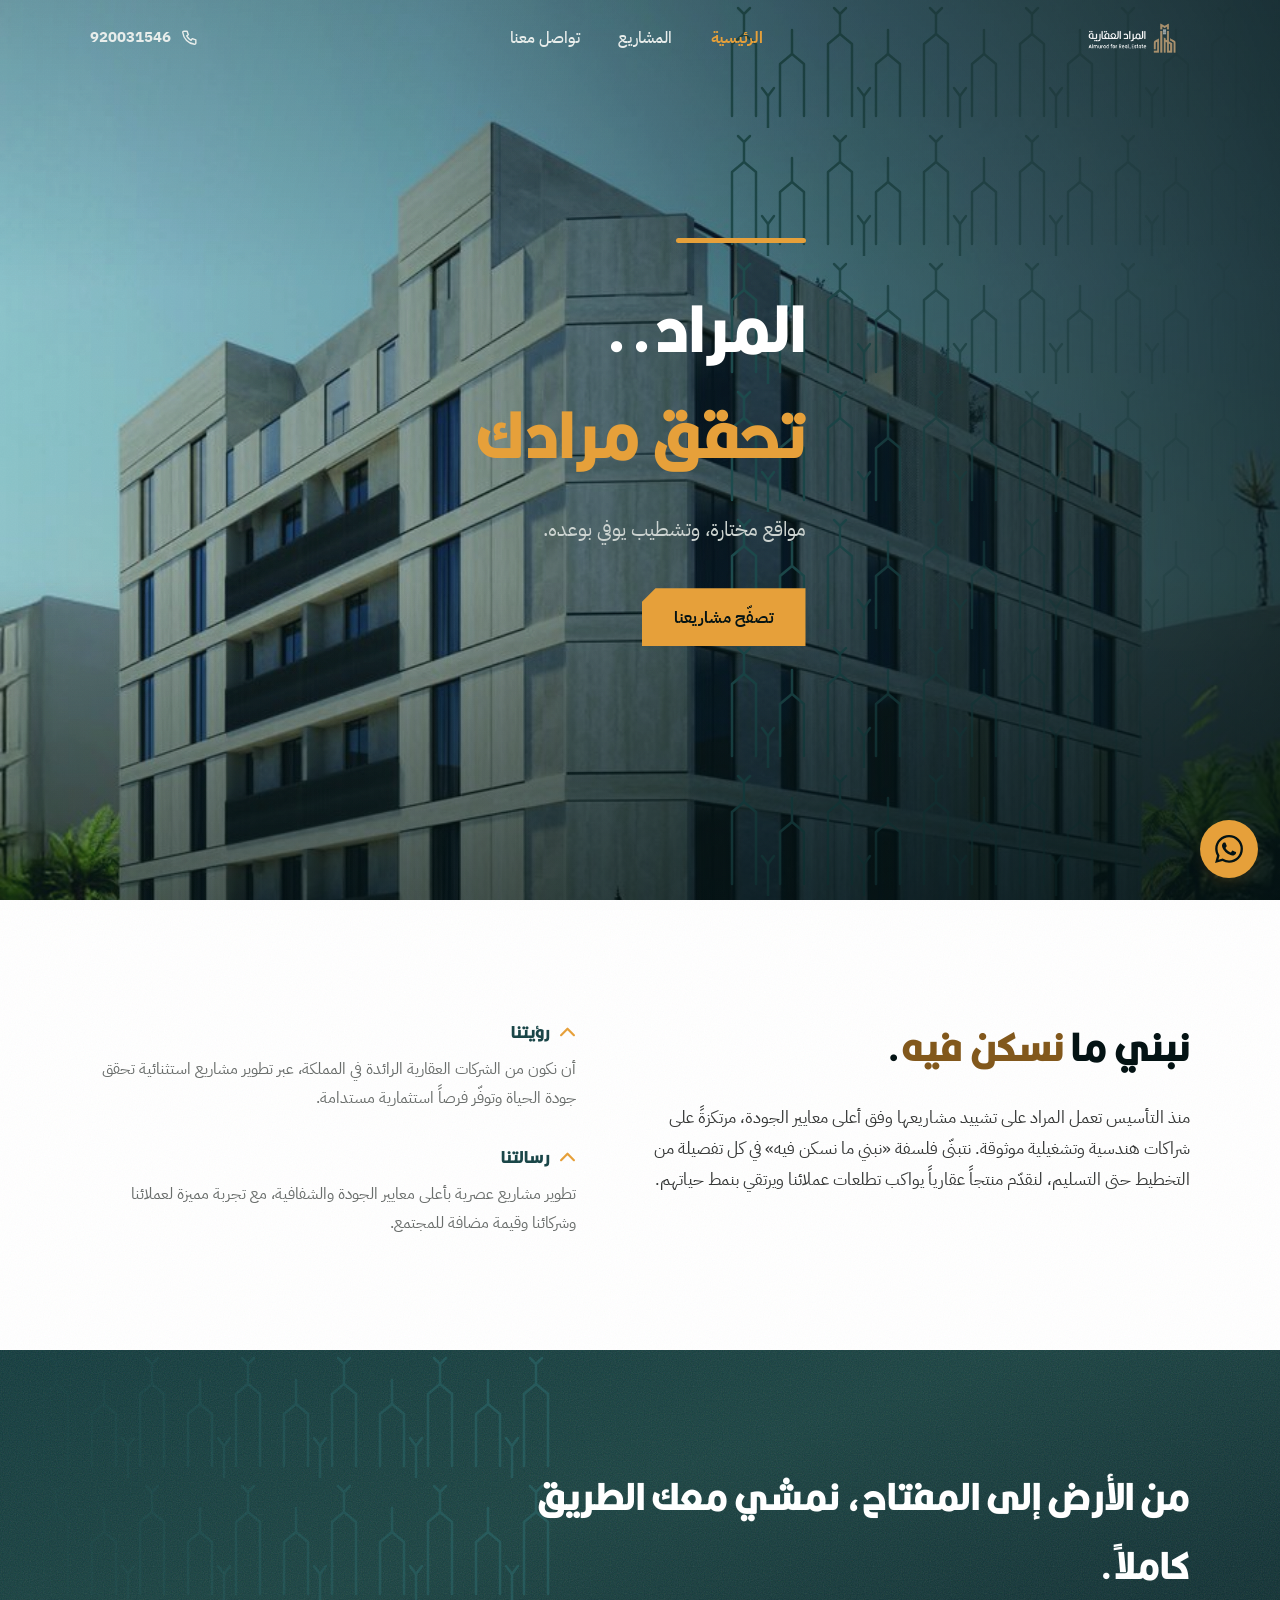
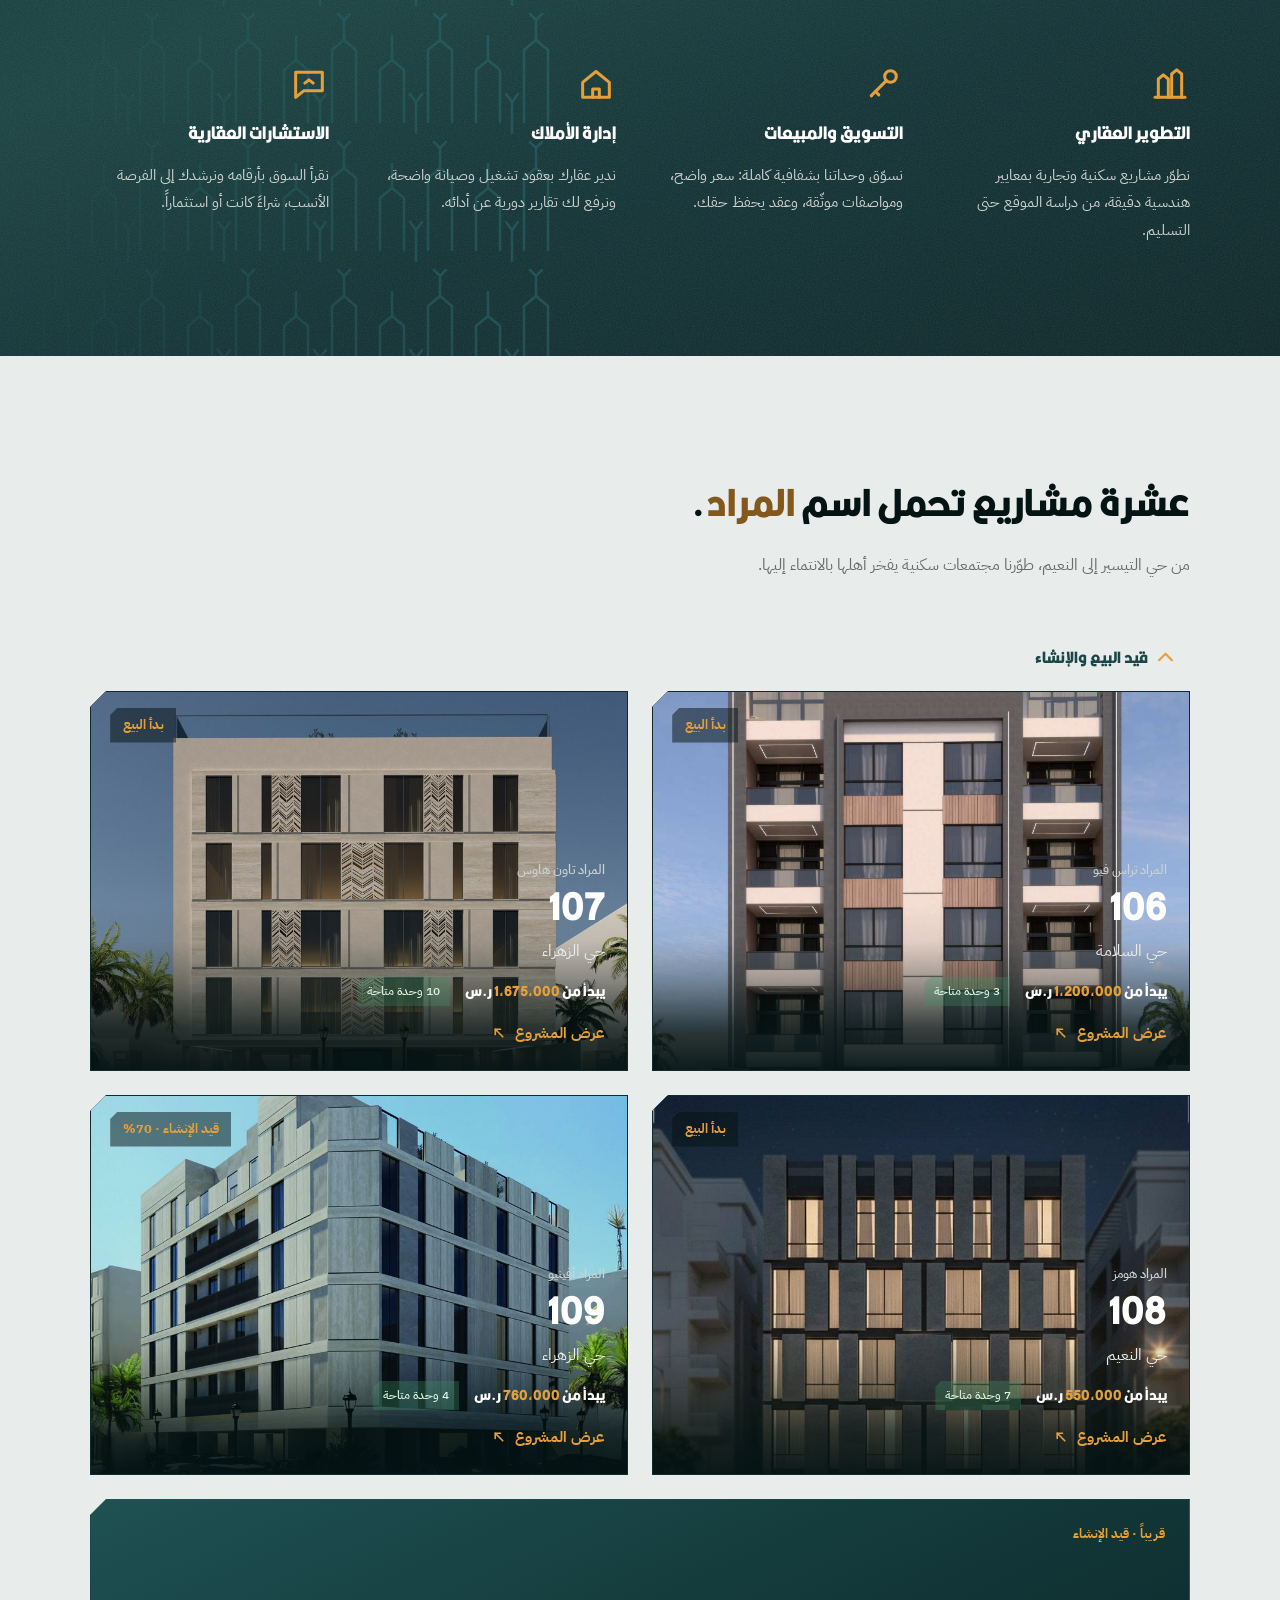
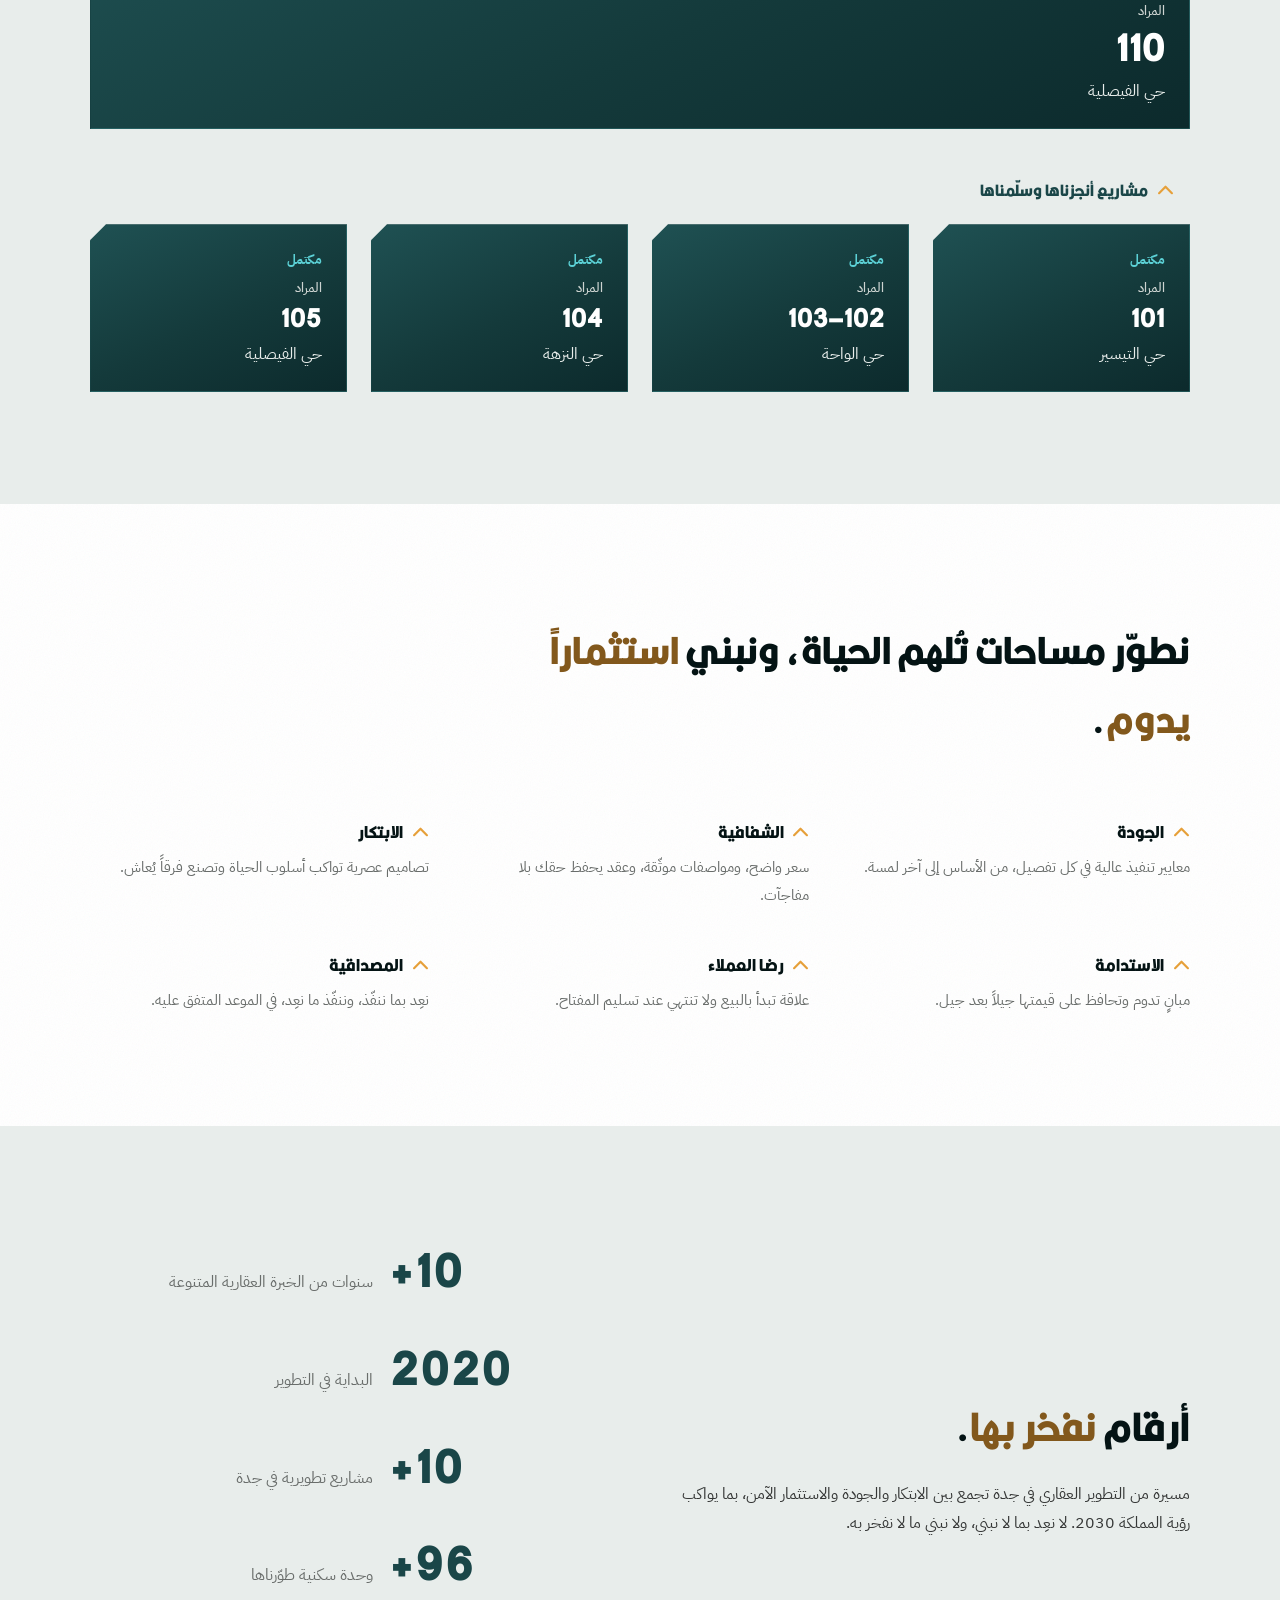
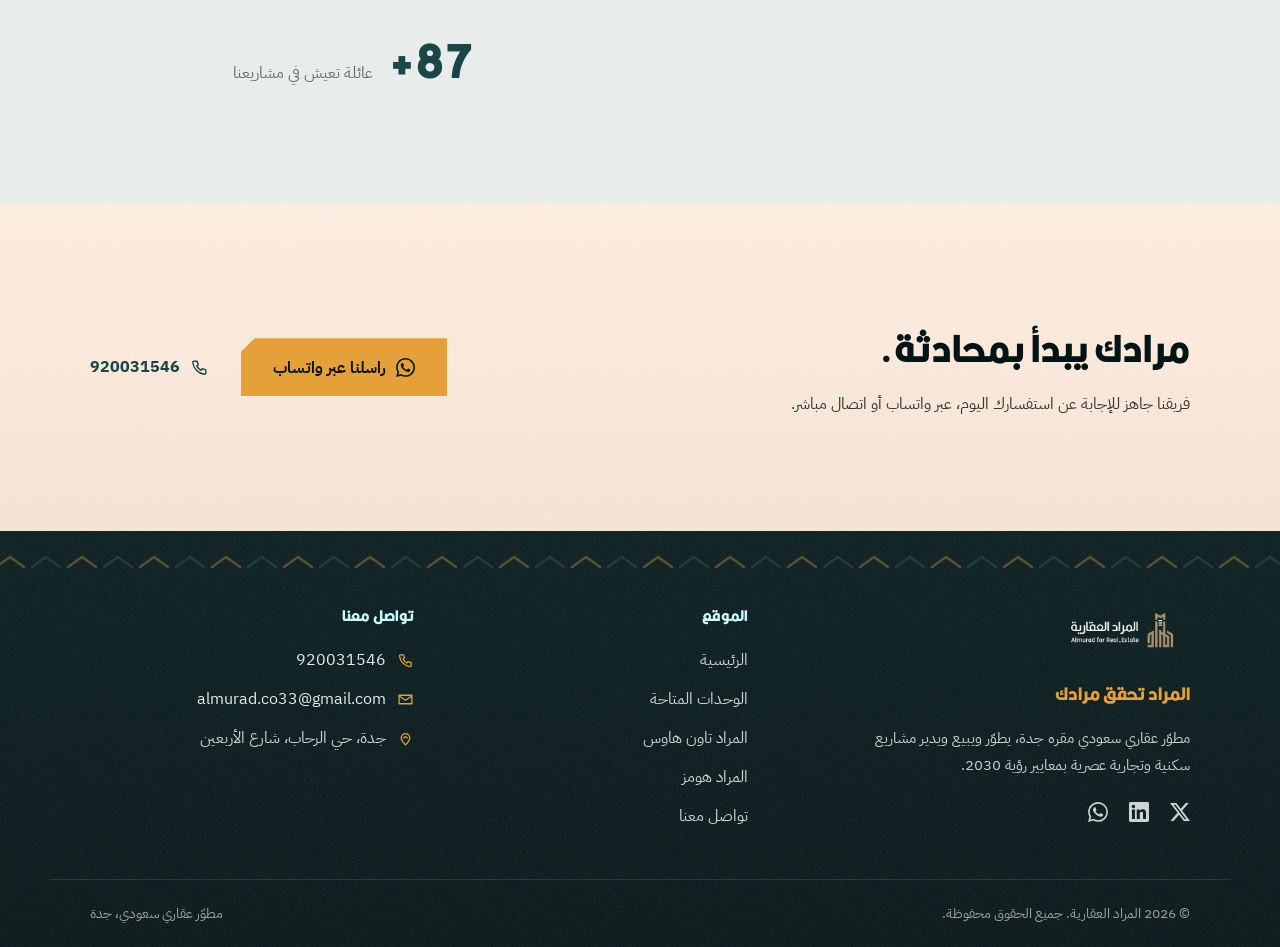
==== index.html @ 7559fdbb "تصحيح موقعي تراس فيو وتاون هاوس + تسمية «الروف» بدل «العلوي» - تبديل رابطي الموقع لمشروعي 106 (تراس " ====
<!DOCTYPE html>
<html lang="ar" dir="rtl">
<head>
  <meta charset="UTF-8">
  <meta name="viewport" content="width=device-width, initial-scale=1.0">
  <title>المراد العقارية | المراد تحقق مرادك</title>
  <meta name="description" content="المراد العقارية: مطوّر عقاري سعودي يقدّم فللاً وشققاً وأراضي في أرقى أحياء جدة. المراد تحقق مرادك.">
  <link rel="icon" type="image/png" href="assets/logo.png">
  <link rel="preconnect" href="https://fonts.googleapis.com">
  <link rel="preconnect" href="https://fonts.gstatic.com" crossorigin>
  <link href="https://fonts.googleapis.com/css2?family=IBM+Plex+Sans+Arabic:wght@400;500;700&display=swap" rel="stylesheet">
  <link rel="stylesheet" href="css/style.css?v=27">
</head>
<body class="home">
  <a class="skip-link" href="#main">تجاوز إلى المحتوى</a>

  <header class="site-header">
    <div class="wrap nav-bar">
      <a class="brand" href="index.html" aria-label="المراد العقارية، الصفحة الرئيسية">
        <img src="assets/logo.png" alt="المراد العقارية">
      </a>
      <nav aria-label="التنقل الرئيسي">
        <ul class="nav-links">
          <li><a href="index.html" aria-current="page">الرئيسية</a></li>
          <li><a href="projects.html">المشاريع</a></li>
          <li><a href="contact.html">تواصل معنا</a></li>
        </ul>
      </nav>
      <a class="nav-call" data-phone href="#">
        <svg viewBox="0 0 24 24" fill="none" stroke="currentColor" stroke-width="1.8" stroke-linecap="round" stroke-linejoin="round" aria-hidden="true"><path d="M5 4h4l1.5 4.5-2 1.5a12 12 0 0 0 5.5 5.5l1.5-2L20 15v4a1.5 1.5 0 0 1-1.7 1.5C10.6 19.6 4.4 13.4 3.5 5.7A1.5 1.5 0 0 1 5 4Z"/></svg>
        <bdi data-phone-display></bdi>
      </a>
      <button class="menu-btn" aria-expanded="false" aria-label="فتح القائمة">
        <svg viewBox="0 0 24 24" aria-hidden="true">
          <path class="bar bar-top" d="M4 8h16"/>
          <path class="bar bar-bottom" d="M4 16h16"/>
        </svg>
      </button>
    </div>
    <div class="mobile-menu">
      <ul>
        <li><a href="index.html" aria-current="page">الرئيسية</a></li>
        <li><a href="projects.html">المشاريع</a></li>
        <li><a href="contact.html">تواصل معنا</a></li>
      </ul>
    </div>
  </header>

  <main id="main">

    <!-- البطل -->
    <section class="hero">
      <img class="hero-photo" src="assets/projects/av109-exterior.jpg" alt="" aria-hidden="true">
      <div class="hero-media" aria-hidden="true">
        <img class="hero-slide" src="assets/projects/av109-exterior.jpg" alt="">
        <img class="hero-slide" src="assets/projects/th107-exterior.jpg" alt="" loading="lazy">
        <img class="hero-slide" src="assets/projects/av109-living1.jpg" alt="" loading="lazy">
        <img class="hero-slide" src="assets/projects/av109-bedroom.jpg" alt="" loading="lazy">
      </div>
      <video class="hero-video" autoplay muted loop playsinline preload="auto" aria-hidden="true">
        <source src="assets/hero.mp4" type="video/mp4">
      </video>
      <div class="lattice" aria-hidden="true"></div>
      <div class="wrap hero-inner">
        <div class="hero-copy">
          <div class="hero-line" aria-hidden="true"></div>
          <h1>المراد..<br><span class="gold">تحقق مرادك</span></h1>
          <p class="hero-sub">مواقع مختارة، وتشطيب يوفي بوعده.</p>
          <div class="hero-actions">
            <a class="btn" href="projects.html">تصفّح مشاريعنا</a>
          </div>
        </div>
      </div>
    </section>

    <!-- من نحن -->
    <section class="section" id="about">
      <div class="wrap about-grid">
        <div>
          <h2>نبني ما <span class="gold">نسكن فيه</span>.</h2>
          <p class="about-lead">منذ التأسيس تعمل المراد على تشييد مشاريعها وفق أعلى معايير الجودة، مرتكزةً على شراكات هندسية وتشغيلية موثوقة. نتبنّى فلسفة «نبني ما نسكن فيه» في كل تفصيلة من التخطيط حتى التسليم، لنقدّم منتجاً عقارياً يواكب تطلعات عملائنا ويرتقي بنمط حياتهم.</p>
        </div>
        <div class="vm">
          <div class="vm-item">
            <h3 class="chev">رؤيتنا</h3>
            <p>أن نكون من الشركات العقارية الرائدة في المملكة، عبر تطوير مشاريع استثنائية تحقق جودة الحياة وتوفّر فرصاً استثمارية مستدامة.</p>
          </div>
          <div class="vm-item">
            <h3 class="chev">رسالتنا</h3>
            <p>تطوير مشاريع عصرية بأعلى معايير الجودة والشفافية، مع تجربة مميزة لعملائنا وشركائنا وقيمة مضافة للمجتمع.</p>
          </div>
        </div>
      </div>
    </section>

    <!-- الخدمات -->
    <section class="section services-band on-dark">
      <div class="lattice lattice-r" aria-hidden="true"></div>
      <div class="wrap">
        <div class="section-open">
          <h2>من الأرض إلى المفتاح، نمشي معك الطريق كاملاً.</h2>
        </div>
        <div class="services-grid">
          <div class="service">
            <svg viewBox="0 0 24 24" fill="none" stroke="#E6A03A" stroke-width="1.8" stroke-linecap="round" stroke-linejoin="round" aria-hidden="true"><path d="M5 20V9l3-2.5L11 9v11"/><path d="M13 20V6l3-2.5L19 6v14"/><path d="M3 20h18"/></svg>
            <h3>التطوير العقاري</h3>
            <p>نطوّر مشاريع سكنية وتجارية بمعايير هندسية دقيقة، من دراسة الموقع حتى التسليم.</p>
          </div>
          <div class="service">
            <svg viewBox="0 0 24 24" fill="none" stroke="#E6A03A" stroke-width="1.8" stroke-linecap="round" stroke-linejoin="round" aria-hidden="true"><circle cx="16.5" cy="7.5" r="3.5"/><path d="M14 10 5 19"/><path d="M7.5 16.5 9.5 18.5"/><path d="M5 19v.01"/></svg>
            <h3>التسويق والمبيعات</h3>
            <p>نسوّق وحداتنا بشفافية كاملة: سعر واضح، ومواصفات موثّقة، وعقد يحفظ حقك.</p>
          </div>
          <div class="service">
            <svg viewBox="0 0 24 24" fill="none" stroke="#E6A03A" stroke-width="1.8" stroke-linecap="round" stroke-linejoin="round" aria-hidden="true"><path d="M4 11l8-6.5L20 11v9H4v-9Z"/><path d="M10 20v-5h4v5"/></svg>
            <h3>إدارة الأملاك</h3>
            <p>ندير عقارك بعقود تشغيل وصيانة واضحة، ونرفع لك تقارير دورية عن أدائه.</p>
          </div>
          <div class="service">
            <svg viewBox="0 0 24 24" fill="none" stroke="#E6A03A" stroke-width="1.8" stroke-linecap="round" stroke-linejoin="round" aria-hidden="true"><path d="M4 5h16v11H9l-5 4V5Z"/><path d="m9.5 11.5 2.5-2 2.5 2"/></svg>
            <h3>الاستشارات العقارية</h3>
            <p>نقرأ السوق بأرقامه ونرشدك إلى الفرصة الأنسب، شراءً كانت أو استثماراً.</p>
          </div>
        </div>
      </div>
    </section>

    <!-- مشاريعنا: الحالية والسابقة -->
    <section class="section portfolio-band">
      <div class="wrap">
        <div class="section-open">
          <h2>عشرة مشاريع تحمل اسم <span class="gold">المراد</span>.</h2>
          <p>من حي التيسير إلى النعيم، طوّرنا مجتمعات سكنية يفخر أهلها بالانتماء إليها.</p>
        </div>
        <h3 class="proj-subhead"><span class="chev">قيد البيع والإنشاء</span></h3>
        <div class="proj-grid">
          <a class="proj-card" href="project.html?id=106" aria-label="مشروع المراد تراس فيو 106 في حي السلامة">
            <img src="assets/projects/tras106-exterior.jpg?v=2" alt="المراد تراس فيو 106 في حي السلامة" loading="lazy" style="object-position:center 46%">
            <span class="proj-status current">بدأ البيع</span>
            <div><span class="pn2"><small>المراد تراس فيو</small>106</span><span class="pd2">حي السلامة</span></div>
          </a>
          <a class="proj-card" href="project.html?id=107" aria-label="مشروع المراد تاون هاوس 107 في حي الزهراء">
            <img src="assets/projects/th107-exterior.jpg" alt="المراد تاون هاوس 107 في حي الزهراء" loading="lazy" style="object-position:center 60%">
            <span class="proj-status current">بدأ البيع</span>
            <div><span class="pn2"><small>المراد تاون هاوس</small>107</span><span class="pd2">حي الزهراء</span></div>
          </a>
          <a class="proj-card" href="project.html?id=108" aria-label="مشروع المراد هومز 108 في حي النعيم">
            <img src="assets/projects/homes108-exterior.jpg" alt="المراد هومز 108 في حي النعيم" loading="lazy" style="object-position:center 72%">
            <span class="proj-status current">بدأ البيع</span>
            <div><span class="pn2"><small>المراد هومز</small>108</span><span class="pd2">حي النعيم</span></div>
          </a>
          <a class="proj-card" href="project.html?id=109" aria-label="مشروع المراد أفينيو 109 في حي الزهراء">
            <img src="assets/projects/av109-exterior.jpg" alt="المراد أفينيو 109 في حي الزهراء" loading="lazy" style="object-position:center 56%">
            <span class="proj-status current">قيد الإنشاء · 70%</span>
            <div><span class="pn2"><small>المراد أفينيو</small>109</span><span class="pd2">حي الزهراء</span></div>
          </a>
          <a class="proj-card no-img" href="project.html?id=110" aria-label="مشروع المراد 110 في حي الفيصلية">
            <span class="proj-status current">قريباً · قيد الإنشاء</span>
            <div><span class="pn2"><small>المراد</small>110</span><span class="pd2">حي الفيصلية</span></div>
          </a>
        </div>

        <h3 class="proj-subhead proj-subhead-done"><span class="chev">مشاريع أنجزناها وسلّمناها</span></h3>
        <div class="proj-grid proj-grid-done">
          <a class="proj-card no-img" href="project.html?id=101" aria-label="مشروع المراد 101 في حي التيسير">
            <span class="proj-status past">مكتمل</span>
            <div><span class="pn2"><small>المراد</small>101</span><span class="pd2">حي التيسير</span></div>
          </a>
          <a class="proj-card no-img" href="project.html?id=102" aria-label="مشروع المراد 102–103 في حي الواحة">
            <span class="proj-status past">مكتمل</span>
            <div><span class="pn2"><small>المراد</small>102–103</span><span class="pd2">حي الواحة</span></div>
          </a>
          <a class="proj-card no-img" href="project.html?id=104" aria-label="مشروع المراد 104 في حي النزهة">
            <span class="proj-status past">مكتمل</span>
            <div><span class="pn2"><small>المراد</small>104</span><span class="pd2">حي النزهة</span></div>
          </a>
          <a class="proj-card no-img" href="project.html?id=105" aria-label="مشروع المراد 105 في حي الفيصلية">
            <span class="proj-status past">مكتمل</span>
            <div><span class="pn2"><small>المراد</small>105</span><span class="pd2">حي الفيصلية</span></div>
          </a>
        </div>
      </div>
    </section>

    <!-- قيمنا -->
    <section class="section values-section">
      <div class="wrap">
        <div class="section-open">
          <h2>نطوّر مساحات تُلهم الحياة، ونبني <span class="gold">استثماراً يدوم</span>.</h2>
        </div>
        <div class="values-grid">
          <div class="value">
            <h3 class="chev">الجودة</h3>
            <p>معايير تنفيذ عالية في كل تفصيل، من الأساس إلى آخر لمسة.</p>
          </div>
          <div class="value">
            <h3 class="chev">الشفافية</h3>
            <p>سعر واضح، ومواصفات موثّقة، وعقد يحفظ حقك بلا مفاجآت.</p>
          </div>
          <div class="value">
            <h3 class="chev">الابتكار</h3>
            <p>تصاميم عصرية تواكب أسلوب الحياة وتصنع فرقاً يُعاش.</p>
          </div>
          <div class="value">
            <h3 class="chev">الاستدامة</h3>
            <p>مبانٍ تدوم وتحافظ على قيمتها جيلاً بعد جيل.</p>
          </div>
          <div class="value">
            <h3 class="chev">رضا العملاء</h3>
            <p>علاقة تبدأ بالبيع ولا تنتهي عند تسليم المفتاح.</p>
          </div>
          <div class="value">
            <h3 class="chev">المصداقية</h3>
            <p>نعِد بما ننفّذ، وننفّذ ما نعِد، في الموعد المتفق عليه.</p>
          </div>
        </div>
      </div>
    </section>

    <!-- لماذا المراد -->
    <section class="section why-band">
      <div class="wrap why-grid">
        <div class="why-copy">
          <h2>أرقام <span class="gold">نفخر بها</span>.</h2>
          <p>مسيرة من التطوير العقاري في جدة تجمع بين الابتكار والجودة والاستثمار الآمن، بما يواكب رؤية المملكة 2030. لا نعِد بما لا نبني، ولا نبني ما لا نفخر به.</p>
        </div>
        <div class="stats">
          <div class="stat"><b class="num" data-count="10" data-suffix="+">10+</b><span>سنوات من الخبرة العقارية المتنوعة</span></div>
          <div class="stat"><b class="num">2020</b><span>البداية في التطوير</span></div>
          <div class="stat"><b class="num" data-count="10" data-suffix="+">10+</b><span>مشاريع تطويرية في جدة</span></div>
          <div class="stat"><b class="num" data-count="100" data-suffix="+">100+</b><span>وحدة سكنية طوّرناها</span></div>
          <div class="stat"><b class="num" data-count="90" data-suffix="+">90+</b><span>عائلة تعيش في مشاريعنا</span></div>
        </div>
      </div>
    </section>

    <!-- دعوة للتواصل -->
    <section class="section call-band">
      <div class="wrap call-inner">
        <div>
          <h2>مرادك يبدأ بمحادثة.</h2>
          <p class="sub">فريقنا جاهز للإجابة عن استفسارك اليوم، عبر واتساب أو اتصال مباشر.</p>
        </div>
        <div class="call-actions">
          <a class="btn" data-wa="السلام عليكم، أرغب بالاستفسار عن وحدات المراد العقارية." href="#">
            <svg viewBox="0 0 24 24" fill="currentColor" aria-hidden="true"><path d="M17.472 14.382c-.297-.149-1.758-.867-2.03-.967-.273-.099-.471-.148-.67.15-.197.297-.767.966-.94 1.164-.173.199-.347.223-.644.075-.297-.15-1.255-.463-2.39-1.475-.883-.788-1.48-1.761-1.653-2.059-.173-.297-.018-.458.13-.606.134-.133.298-.347.446-.52.149-.174.198-.298.298-.497.099-.198.05-.371-.025-.52-.075-.149-.669-1.612-.916-2.207-.242-.579-.487-.5-.669-.51-.173-.008-.371-.01-.57-.01-.198 0-.52.074-.792.372-.272.297-1.04 1.016-1.04 2.479 0 1.462 1.065 2.875 1.213 3.074.149.198 2.096 3.2 5.077 4.487.709.306 1.262.489 1.694.625.712.227 1.36.195 1.871.118.571-.085 1.758-.719 2.006-1.413.248-.694.248-1.289.173-1.413-.074-.124-.272-.198-.57-.347m-5.421 7.403h-.004a9.87 9.87 0 0 1-5.031-1.378l-.361-.214-3.741.982.998-3.648-.235-.374a9.86 9.86 0 0 1-1.51-5.26c.001-5.45 4.436-9.884 9.888-9.884 2.64 0 5.122 1.03 6.988 2.898a9.825 9.825 0 0 1 2.893 6.994c-.003 5.45-4.437 9.884-9.885 9.884m8.413-18.297A11.815 11.815 0 0 0 12.05 0C5.495 0 .16 5.335.157 11.892c0 2.096.547 4.142 1.588 5.945L.057 24l6.305-1.654a11.882 11.882 0 0 0 5.683 1.448h.005c6.554 0 11.89-5.335 11.893-11.893a11.821 11.821 0 0 0-3.48-8.413Z"/></svg>
            راسلنا عبر واتساب
          </a>
          <a class="line-action" data-phone href="#">
            <svg viewBox="0 0 24 24" fill="none" stroke="currentColor" stroke-width="1.8" stroke-linecap="round" stroke-linejoin="round" aria-hidden="true"><path d="M5 4h4l1.5 4.5-2 1.5a12 12 0 0 0 5.5 5.5l1.5-2L20 15v4a1.5 1.5 0 0 1-1.7 1.5C10.6 19.6 4.4 13.4 3.5 5.7A1.5 1.5 0 0 1 5 4Z"/></svg>
            <bdi data-phone-display></bdi>
          </a>
        </div>
      </div>
    </section>
  </main>

  <!-- التذييل -->
  <footer class="site-footer">
    <span class="peaks" aria-hidden="true"></span>
    <div class="wrap footer-grid">
      <div class="footer-brand">
        <img src="assets/logo.png" alt="المراد العقارية">
        <p class="slogan">المراد تحقق مرادك</p>
        <p>مطوّر عقاري سعودي مقره جدة، يطوّر ويبيع ويدير مشاريع سكنية وتجارية عصرية بمعايير رؤية 2030.</p>
        <div class="footer-social">
          <a href="https://x.com/almurad_sa" target="_blank" rel="noopener" aria-label="حساب المراد على منصة إكس">
            <svg viewBox="0 0 24 24" fill="currentColor" aria-hidden="true"><path d="M18.901 1.153h3.68l-8.04 9.19L24 22.846h-7.406l-5.8-7.584-6.638 7.584H.474l8.6-9.83L0 1.154h7.594l5.243 6.932ZM17.61 20.644h2.039L6.486 3.24H4.298Z"/></svg>
          </a>
          <a href="https://www.linkedin.com/company/almurad-sa" target="_blank" rel="noopener" aria-label="حساب المراد على لينكدإن">
            <svg viewBox="0 0 24 24" fill="currentColor" aria-hidden="true"><path d="M20.447 20.452h-3.554v-5.569c0-1.328-.027-3.037-1.852-3.037-1.853 0-2.136 1.445-2.136 2.939v5.667H9.351V9h3.414v1.561h.046c.477-.9 1.637-1.85 3.37-1.85 3.601 0 4.267 2.37 4.267 5.455v6.286zM5.337 7.433c-1.144 0-2.063-.926-2.063-2.065 0-1.138.92-2.063 2.063-2.063 1.14 0 2.064.925 2.064 2.063 0 1.139-.925 2.065-2.064 2.065zm1.782 13.019H3.555V9h3.564v11.452zM22.225 0H1.771C.792 0 0 .774 0 1.729v20.542C0 23.227.792 24 1.771 24h20.451C23.2 24 24 23.227 24 22.271V1.729C24 .774 23.2 0 22.225 0z"/></svg>
          </a>
          <a data-wa="السلام عليكم، أرغب بالتواصل مع المراد العقارية." href="#" aria-label="تواصل عبر واتساب">
            <svg viewBox="0 0 24 24" fill="currentColor" aria-hidden="true"><path d="M17.472 14.382c-.297-.149-1.758-.867-2.03-.967-.273-.099-.471-.148-.67.15-.197.297-.767.966-.94 1.164-.173.199-.347.223-.644.075-.297-.15-1.255-.463-2.39-1.475-.883-.788-1.48-1.761-1.653-2.059-.173-.297-.018-.458.13-.606.134-.133.298-.347.446-.52.149-.174.198-.298.298-.497.099-.198.05-.371-.025-.52-.075-.149-.669-1.612-.916-2.207-.242-.579-.487-.5-.669-.51-.173-.008-.371-.01-.57-.01-.198 0-.52.074-.792.372-.272.297-1.04 1.016-1.04 2.479 0 1.462 1.065 2.875 1.213 3.074.149.198 2.096 3.2 5.077 4.487.709.306 1.262.489 1.694.625.712.227 1.36.195 1.871.118.571-.085 1.758-.719 2.006-1.413.248-.694.248-1.289.173-1.413-.074-.124-.272-.198-.57-.347m-5.421 7.403h-.004a9.87 9.87 0 0 1-5.031-1.378l-.361-.214-3.741.982.998-3.648-.235-.374a9.86 9.86 0 0 1-1.51-5.26c.001-5.45 4.436-9.884 9.888-9.884 2.64 0 5.122 1.03 6.988 2.898a9.825 9.825 0 0 1 2.893 6.994c-.003 5.45-4.437 9.884-9.885 9.884m8.413-18.297A11.815 11.815 0 0 0 12.05 0C5.495 0 .16 5.335.157 11.892c0 2.096.547 4.142 1.588 5.945L.057 24l6.305-1.654a11.882 11.882 0 0 0 5.683 1.448h.005c6.554 0 11.89-5.335 11.893-11.893a11.821 11.821 0 0 0-3.48-8.413Z"/></svg>
          </a>
        </div>
      </div>
      <nav class="footer-col" aria-label="روابط التذييل">
        <h3>الموقع</h3>
        <ul>
          <li><a href="index.html">الرئيسية</a></li>
          <li><a href="listings.html">الوحدات المتاحة</a></li>
          <li><a href="project.html?id=107">المراد تاون هاوس</a></li>
          <li><a href="project.html?id=108">المراد هومز</a></li>
          <li><a href="contact.html">تواصل معنا</a></li>
        </ul>
      </nav>
      <div class="footer-col">
        <h3>تواصل معنا</h3>
        <ul class="footer-contact">
          <li>
            <svg viewBox="0 0 24 24" fill="none" stroke="currentColor" stroke-width="1.8" stroke-linecap="round" stroke-linejoin="round" aria-hidden="true"><path d="M5 4h4l1.5 4.5-2 1.5a12 12 0 0 0 5.5 5.5l1.5-2L20 15v4a1.5 1.5 0 0 1-1.7 1.5C10.6 19.6 4.4 13.4 3.5 5.7A1.5 1.5 0 0 1 5 4Z"/></svg>
            <a data-phone href="#"><bdi data-phone-display></bdi></a>
          </li>
          <li>
            <svg viewBox="0 0 24 24" fill="none" stroke="currentColor" stroke-width="1.8" stroke-linecap="round" stroke-linejoin="round" aria-hidden="true"><path d="M3 6h18v12H3V6Z"/><path d="m3 7 9 6 9-6"/></svg>
            <a href="mailto:almurad.co33@gmail.com">almurad.co33@gmail.com</a>
          </li>
          <li>
            <svg viewBox="0 0 24 24" fill="none" stroke="currentColor" stroke-width="1.8" stroke-linecap="round" stroke-linejoin="round" aria-hidden="true"><path d="M12 21c-3.8-3.9-6-7-6-9.8A6 6 0 0 1 12 5a6 6 0 0 1 6 6.2c0 2.8-2.2 5.9-6 9.8Z"/><path d="M9.5 11.2 12 9l2.5 2.2"/></svg>
            <span>جدة، حي الرحاب، شارع الأربعين</span>
          </li>
        </ul>
      </div>
    </div>
    <div class="wrap footer-floor">
      <span>© <span data-year>2026</span> المراد العقارية. جميع الحقوق محفوظة.</span>
      <span>مطوّر عقاري سعودي، جدة</span>
    </div>
  </footer>

  <!-- زر واتساب العائم (جوال) -->
  <a class="wa-float" data-wa="السلام عليكم، أرغب بالتواصل مع المراد العقارية." href="#" aria-label="تواصل عبر واتساب">
    <svg viewBox="0 0 24 24" fill="currentColor" aria-hidden="true"><path d="M17.472 14.382c-.297-.149-1.758-.867-2.03-.967-.273-.099-.471-.148-.67.15-.197.297-.767.966-.94 1.164-.173.199-.347.223-.644.075-.297-.15-1.255-.463-2.39-1.475-.883-.788-1.48-1.761-1.653-2.059-.173-.297-.018-.458.13-.606.134-.133.298-.347.446-.52.149-.174.198-.298.298-.497.099-.198.05-.371-.025-.52-.075-.149-.669-1.612-.916-2.207-.242-.579-.487-.5-.669-.51-.173-.008-.371-.01-.57-.01-.198 0-.52.074-.792.372-.272.297-1.04 1.016-1.04 2.479 0 1.462 1.065 2.875 1.213 3.074.149.198 2.096 3.2 5.077 4.487.709.306 1.262.489 1.694.625.712.227 1.36.195 1.871.118.571-.085 1.758-.719 2.006-1.413.248-.694.248-1.289.173-1.413-.074-.124-.272-.198-.57-.347m-5.421 7.403h-.004a9.87 9.87 0 0 1-5.031-1.378l-.361-.214-3.741.982.998-3.648-.235-.374a9.86 9.86 0 0 1-1.51-5.26c.001-5.45 4.436-9.884 9.888-9.884 2.64 0 5.122 1.03 6.988 2.898a9.825 9.825 0 0 1 2.893 6.994c-.003 5.45-4.437 9.884-9.885 9.884m8.413-18.297A11.815 11.815 0 0 0 12.05 0C5.495 0 .16 5.335.157 11.892c0 2.096.547 4.142 1.588 5.945L.057 24l6.305-1.654a11.882 11.882 0 0 0 5.683 1.448h.005c6.554 0 11.89-5.335 11.893-11.893a11.821 11.821 0 0 0-3.48-8.413Z"/></svg>
  </a>

  <script src="js/data.js?v=15"></script>
  <script src="js/main.js?v=12"></script>
</body>
</html>
---- css/style.css ----
/* ═══════════════════════════════════════════════════════════
   المراد العقارية — نظام التصميم (فاتح وأنيق)
   القاعدة فاتحة، والتيل العميق والذهبي لمسات مميّزة.
   الخطوط: Hanimation للعناوين.
   ═══════════════════════════════════════════════════════════ */

:root {
  /* Teal group (primary accent) */
  --teal-950: #041314;
  --teal-900: #0A2426;
  --teal-800: #1A4648;
  --teal-600: #2D6E71;
  --teal-400: #439CA0;
  --teal-200: #5CD1D6;
  --teal-100: #CAF9FC;

  /* Gold group */
  --gold: #E6A03A;      /* highlight / fills / gold on dark */
  --gold-deep: #BA812D;
  --gold-ink: #82581C;  /* gold text on light surfaces (legible) */
  --cream: #FDEEE2;

  /* Gray group (neutrals / text) */
  --ink: #101111;
  --gray-800: #353736;
  --gray-600: #696D6B;
  --gray-400: #9CA2A0;
  --gray-300: #CCD3D0;
  --gray-200: #E8EDEB;

  /* Semantic (light theme) */
  --bg: #FFFFFF;
  --bg-band: #E8EDEB;          /* calm alternating band */
  --card: #FFFFFF;
  --card-border: #CCD3D0;
  --text: #101111;
  --text-soft: #353736;
  --text-mute: #696D6B;
  --heading: #041314;
  --on-dark: #FFFFFF;
  --on-dark-soft: #E8EDEB;
  --on-dark-mute: #CCD3D0;

  /* Fonts as variables (swappable) */
  --font-display: 'Hanimation', 'IBM Plex Sans Arabic', sans-serif;
  --font-body: 'IBM Plex Sans Arabic', 'Segoe UI', Tahoma, sans-serif;

  --wrap: 1180px;
  --gutter: clamp(1.25rem, 4vw, 2.5rem);
  --chamfer: 22px;

  /* fine paper grain, kept far under content and very faint on light */
  --grain: url("data:image/svg+xml,%3Csvg xmlns='http://www.w3.org/2000/svg' width='180' height='180'%3E%3Cfilter id='n'%3E%3CfeTurbulence type='fractalNoise' baseFrequency='0.85' numOctaves='2' stitchTiles='stitch'/%3E%3C/filter%3E%3Crect width='180' height='180' filter='url(%23n)' opacity='0.05'/%3E%3C/svg%3E");
  --grain-dark: url("data:image/svg+xml,%3Csvg xmlns='http://www.w3.org/2000/svg' width='180' height='180'%3E%3Cfilter id='n'%3E%3CfeTurbulence type='fractalNoise' baseFrequency='0.85' numOctaves='2' stitchTiles='stitch'/%3E%3C/filter%3E%3Crect width='180' height='180' filter='url(%23n)' opacity='0.14'/%3E%3C/svg%3E");
}

@font-face {
  font-family: 'Hanimation';
  src: url('../assets/fonts/hanimation-regular.otf') format('opentype');
  font-weight: 400;
  font-display: swap;
}
@font-face {
  font-family: 'Hanimation';
  src: url('../assets/fonts/hanimation-bold.otf') format('opentype');
  font-weight: 700;
  font-display: swap;
}

/* ── Base ─────────────────────────────────────────────── */
*, *::before, *::after { box-sizing: border-box; }

html { scroll-behavior: smooth; }

body {
  margin: 0;
  font-family: var(--font-body);
  font-size: 1rem;
  line-height: 1.8;
  color: var(--text-soft);
  background-color: var(--bg);
  background-image: var(--grain);
  background-size: 180px 180px;
  -webkit-font-smoothing: antialiased;
  text-rendering: optimizeLegibility;
  overflow-x: hidden;
}

h1, h2, h3, .display {
  font-family: var(--font-display);
  font-weight: 700;
  line-height: 1.5;
  color: var(--heading);
  margin: 0;
}

p { margin: 0; }
a { color: inherit; text-decoration: none; }
img { max-width: 100%; display: block; }
button { font-family: inherit; cursor: pointer; }

::selection { background: var(--gold); color: var(--teal-950); }

:focus-visible {
  outline: 2px solid var(--gold-deep);
  outline-offset: 3px;
  border-radius: 2px;
}

.wrap {
  max-width: var(--wrap);
  margin-inline: auto;
  padding-inline: var(--gutter);
}

.skip-link {
  position: absolute;
  inset-inline-start: -999px;
  top: 0;
  background: var(--gold);
  color: var(--teal-950);
  padding: .6rem 1.2rem;
  z-index: 200;
  font-weight: 700;
}
.skip-link:focus { inset-inline-start: 0; }

bdi, .num { unicode-bidi: isolate; }

/* ── The signature lattice (from the logo's chevron-bar mark) ── */
.lattice {
  position: absolute;
  inset-block: 0;
  inset-inline-end: auto;
  inset-inline-start: 0;
  width: min(44vw, 560px);
  background-image: url("data:image/svg+xml,%3Csvg xmlns='http://www.w3.org/2000/svg' width='96' height='128' viewBox='0 0 96 128'%3E%3Cg fill='none' stroke='%232D6E71' stroke-width='2.5' stroke-linecap='round' stroke-linejoin='round'%3E%3Cpath d='M12 116 V44 L24 34 L36 44 V116'/%3E%3Cpath d='M24 34 V14 L30 8 M24 14 L18 8'/%3E%3Cpath d='M60 116 V64 L72 54 L84 64 V116'/%3E%3Cpath d='M72 54 V30'/%3E%3Cpath d='M48 128 V96'/%3E%3Cpath d='M48 96 L42 88 M48 96 L54 88'/%3E%3C/g%3E%3C/svg%3E");
  background-size: 96px 128px;
  -webkit-mask-image: linear-gradient(to left,
    transparent 0%, rgba(0,0,0,.12) 12%, rgba(0,0,0,.3) 26%, rgba(0,0,0,.5) 40%,
    rgba(0,0,0,.7) 56%, rgba(0,0,0,.85) 72%, #000 88%, #000 100%);
  mask-image: linear-gradient(to left,
    transparent 0%, rgba(0,0,0,.12) 12%, rgba(0,0,0,.3) 26%, rgba(0,0,0,.5) 40%,
    rgba(0,0,0,.7) 56%, rgba(0,0,0,.85) 72%, #000 88%, #000 100%);
  pointer-events: none;
  animation: lattice-drift 60s linear infinite;
}

@keyframes lattice-drift {
  from { background-position: 0 0; }
  to   { background-position: 0 -256px; }
}

/* chevron-peaks seam: bespoke divider, rounded caps */
.peaks {
  display: block;
  width: 100%;
  height: 18px;
  background-image: url("data:image/svg+xml,%3Csvg xmlns='http://www.w3.org/2000/svg' width='72' height='18' viewBox='0 0 72 18'%3E%3Cpath d='M4 14 L18 4 L32 14' fill='none' stroke='%232D6E71' stroke-width='2.5' stroke-linecap='round' stroke-linejoin='round'/%3E%3Cpath d='M40 14 L54 4 L68 14' fill='none' stroke='%23E6A03A' stroke-width='2.5' stroke-linecap='round' stroke-linejoin='round'/%3E%3C/svg%3E");
  background-repeat: repeat-x;
  background-position: center;
  background-size: 72px 18px;
  opacity: .6;
}

/* ── Header / nav — always deep teal so the logo reads ─── */
.site-header {
  position: fixed;
  inset-inline: 0;
  top: 0;
  z-index: 100;
  transition: background-color .35s ease, box-shadow .35s ease;
  background: transparent; /* transparent only over the home dark hero */
}
/* solid teal bar: home after scroll, and every light inner page always */
.site-header.scrolled,
body:not(.home) .site-header {
  background: rgba(4, 19, 20, .94);
  backdrop-filter: blur(14px) saturate(1.15);
  -webkit-backdrop-filter: blur(14px) saturate(1.15);
  box-shadow: 0 1px 0 rgba(45, 110, 113, .35);
}

.nav-bar {
  display: flex;
  align-items: center;
  justify-content: space-between;
  gap: 1.5rem;
  min-height: 76px;
}

.brand { display: flex; align-items: center; }
.brand img { height: 46px; width: auto; }

.nav-links {
  display: flex;
  align-items: center;
  gap: clamp(1.25rem, 3vw, 2.4rem);
  list-style: none;
  margin: 0;
  padding: 0;
}
.nav-links a {
  font-size: 1rem;
  font-weight: 500;
  color: var(--on-dark-soft);
  transition: color .25s ease;
  padding-block: .35rem;
}
.nav-links a:hover { color: var(--teal-100); }
.nav-links a[aria-current="page"] {
  color: var(--gold);
  font-weight: 700;
}

.nav-call {
  display: inline-flex;
  align-items: center;
  gap: .55rem;
  font-weight: 700;
  color: var(--on-dark-soft);
  font-size: .95rem;
  transition: color .25s ease;
}
.nav-call svg { width: 19px; height: 19px; flex: none; }
.nav-call:hover { color: var(--gold); }

.menu-btn {
  display: none;
  background: none;
  border: 0;
  padding: .6rem;
  margin-inline-end: -.6rem;
}
.menu-btn svg { width: 26px; height: 26px; display: block; }
.menu-btn .bar {
  fill: none; stroke: var(--on-dark); stroke-width: 2.4; stroke-linecap: round;
  transition: transform .3s ease, opacity .3s ease;
  transform-origin: center;
}
.menu-btn[aria-expanded="true"] .bar-top { transform: translateY(4px) rotate(45deg); }
.menu-btn[aria-expanded="true"] .bar-bottom { transform: translateY(-4px) rotate(-45deg); }

.mobile-menu {
  display: none;
  background: rgba(4, 19, 20, .98);
  backdrop-filter: blur(10px);
  -webkit-backdrop-filter: blur(10px);
  border-top: 1px solid rgba(45, 110, 113, .3);
}
.mobile-menu.open { display: block; }
.mobile-menu ul { list-style: none; margin: 0; padding: 1rem var(--gutter) 1.6rem; }
.mobile-menu a {
  display: block;
  padding: .85rem 0;
  font-size: 1.15rem;
  font-weight: 500;
  color: var(--on-dark-soft);
}
.mobile-menu a[aria-current="page"] { color: var(--gold); font-weight: 700; }

/* ── Buttons ──────────────────────────────────────────── */
.btn {
  display: inline-flex;
  align-items: center;
  gap: .65rem;
  background: var(--gold);
  color: var(--teal-950);
  font-family: var(--font-body);
  font-size: 1.02rem;
  font-weight: 700;
  padding: .9rem 2rem;
  border: 0;
  clip-path: polygon(14px 0, 100% 0, 100% 100%, 0 100%, 0 14px);
  transition: background-color .25s ease;
}
.btn:hover { background: #F0B255; }
.btn:active { background: var(--gold-deep); }
.btn svg { width: 19px; height: 19px; flex: none; }

/* quiet companion action on LIGHT surfaces */
.line-action {
  display: inline-flex;
  align-items: center;
  gap: .6rem;
  font-weight: 700;
  color: var(--teal-800);
  transition: color .25s ease;
}
.line-action svg { width: 19px; height: 19px; }
.line-action:hover { color: var(--gold-ink); }
/* on dark surfaces */
.on-dark .line-action { color: var(--teal-100); }
.on-dark .line-action:hover { color: var(--gold); }

/* house arrow: diagonal, drawn for RTL (forward = up-left) */
.arrow-cta {
  display: inline-flex;
  align-items: center;
  gap: .55rem;
  font-weight: 700;
  color: var(--gold-ink);
  transition: color .25s ease;
}
.arrow-cta svg { width: 17px; height: 17px; transition: transform .3s ease; }
.arrow-cta:hover { color: var(--teal-800); }
.arrow-cta:hover svg { transform: translate(-3px, -3px); }
/* on dark surfaces the arrow goes bright gold */
.on-dark .arrow-cta { color: var(--gold); }
.on-dark .arrow-cta:hover { color: var(--cream); }

/* ── Hero (the one dramatic dark moment on home) ──────── */
.hero {
  position: relative;
  min-height: 100svh;
  display: flex;
  flex-direction: column;
  justify-content: center;
  overflow: hidden;
  color: var(--on-dark);
  background-image:
    var(--grain-dark),
    linear-gradient(215deg, rgba(230, 160, 58, .14) 0%, rgba(230, 160, 58, .04) 24%, transparent 48%),
    linear-gradient(180deg, #1e5250 0%, #1a4a48 30%, #143c3d 70%, #0e2f31 100%);
  background-size: 180px 180px, 100% 100%, 100% 100%;
}

/* real project render behind the hero, teal-scrimmed for legibility */
.hero-photo,
.hero-media,
.hero-video {
  position: absolute;
  inset: 0;
  z-index: 0;
  width: 100%;
  height: 100%;
  object-fit: cover;
  object-position: center 42%;
  opacity: .82;
}
/* always-visible base render (fallback + fills the crossfade gaps) */
.hero-photo { opacity: .82; }

/* cinematic crossfade of real renders behind the hero */
.hero-media { overflow: hidden; opacity: .82; }
.hero-slide {
  position: absolute; inset: 0; width: 100%; height: 100%;
  object-fit: cover; object-position: center 42%;
  opacity: 0; animation: heroCross 32s infinite; will-change: opacity, transform;
}
.hero-slide:nth-child(1) { animation-delay: 0s; }
.hero-slide:nth-child(2) { animation-delay: 8s; }
.hero-slide:nth-child(3) { animation-delay: 16s; }
.hero-slide:nth-child(4) { animation-delay: 24s; }
@keyframes heroCross {
  0%   { opacity: 0; transform: scale(1.03); }
  3%   { opacity: 1; }
  22%  { opacity: 1; }
  28%  { opacity: 0; transform: scale(1.1); }
  100% { opacity: 0; transform: scale(1.1); }
}

/* optional video: hidden until a real assets/hero.mp4 loads (JS adds .ready) */
.hero-video { opacity: 0; transition: opacity 1s ease; }
.hero-video.ready { opacity: .82; }

@media (prefers-reduced-motion: reduce) {
  .hero-slide { animation: none; opacity: 0; } /* static base render shows */
}
.hero::after {
  content: "";
  position: absolute;
  inset: 0;
  z-index: 1;
  background:
    linear-gradient(to left, rgba(4, 19, 20, .74) 0%, rgba(4, 19, 20, .5) 32%, rgba(4, 19, 20, .14) 66%, transparent 100%),
    linear-gradient(180deg, rgba(6, 26, 28, .22) 0%, transparent 32%, transparent 64%, rgba(4, 19, 20, .5) 100%),
    linear-gradient(215deg, rgba(230, 160, 58, .10) 0%, transparent 42%);
  pointer-events: none;
}
.hero .lattice { z-index: 1; }

.hero-inner {
  position: relative;
  z-index: 2;
  padding-block: 8rem 9rem;
}

.hero-copy {
  max-width: 620px;
  margin-inline-start: auto;
}

.hero-line {
  width: 130px;
  height: 5px;
  border-radius: 999px;
  background: var(--gold);
  margin-bottom: 2rem;
  animation: line-grow 1.1s cubic-bezier(.2, .8, .2, 1) both;
}
@keyframes line-grow { from { width: 0; } to { width: 130px; } }

.hero h1 {
  color: #fff;
  font-size: clamp(2.6rem, 7vw, 4.6rem);
  line-height: 1.45;
  animation: rise .9s cubic-bezier(.2, .8, .2, 1) both;
}
.hero h1 .gold { color: var(--gold); }

.hero-sub {
  margin-top: 1.4rem;
  font-size: clamp(1.05rem, 2vw, 1.25rem);
  color: var(--on-dark-mute);
  max-width: 34rem;
  animation: rise 1s .12s cubic-bezier(.2, .8, .2, 1) both;
}

.hero-actions { margin-top: 2.6rem; animation: rise 1.1s .2s cubic-bezier(.2, .8, .2, 1) both; }

@keyframes rise {
  from { transform: translateY(26px); }
  to   { transform: translateY(0); }
}

.hero-strip {
  position: absolute;
  inset-inline: 0;
  bottom: 0;
  z-index: 3;
  border-top: 1px solid rgba(92, 209, 214, .22);
  background: rgba(4, 19, 20, .5);
  backdrop-filter: blur(6px);
  -webkit-backdrop-filter: blur(6px);
}
.hero-strip-row {
  display: flex;
  align-items: center;
  justify-content: space-between;
  gap: 2rem;
  padding-block: 1.1rem;
}
.hero-strip-label { color: var(--on-dark-mute); font-size: .92rem; }
.hero-strip-projects { display: flex; gap: 2.2rem; }
.hero-strip-projects a {
  display: flex;
  align-items: baseline;
  gap: .6rem;
  color: var(--on-dark-soft);
  transition: color .25s ease;
}
.hero-strip-projects a:hover { color: var(--gold); }
.hero-strip-projects .p-name { font-family: var(--font-display); font-weight: 700; font-size: 1.1rem; }
.hero-strip-projects .p-place { color: var(--on-dark-mute); font-size: .88rem; }

/* ── Sections ─────────────────────────────────────────── */
.section { padding-block: clamp(4rem, 9vw, 7rem); position: relative; }

.section-open {
  max-width: 720px;
  margin-bottom: clamp(2.4rem, 6vw, 4rem);
}
.section-open h2 {
  font-size: clamp(1.8rem, 4.2vw, 2.7rem);
  line-height: 1.6;
}
.section-open h2 .gold { color: var(--gold-ink); }
.section-open p { margin-top: .9rem; color: var(--text-mute); max-width: 36rem; }

/* dark section variant (shared) */
.on-dark { color: var(--on-dark-soft); }
.on-dark h1, .on-dark h2, .on-dark h3 { color: #fff; }
.on-dark .section-open h2 .gold { color: var(--gold); }
.on-dark .section-open p { color: var(--on-dark-mute); }

/* ── Featured projects (home): image + overlapping teal ledger ── */
.project-feature {
  display: grid;
  grid-template-columns: repeat(12, 1fr);
  align-items: center;
  margin-bottom: clamp(3rem, 7vw, 5.5rem);
}
.project-feature:last-child { margin-bottom: 0; }

.project-media {
  grid-column: 1 / 9;
  grid-row: 1;
  position: relative;
  clip-path: polygon(var(--chamfer) 0, 100% 0, 100% 100%, 0 100%, 0 var(--chamfer));
  background: var(--teal-800);
  min-height: 300px;
}
.project-media img {
  width: 100%;
  height: clamp(320px, 44vw, 520px);
  object-fit: cover;
  transition: transform .8s cubic-bezier(.2, .8, .2, 1);
}
.project-feature:hover .project-media img { transform: scale(1.03); }

.project-ledger {
  grid-column: 8 / 13;
  grid-row: 1;
  position: relative;
  z-index: 2;
  color: var(--on-dark-soft);
  background:
    var(--grain-dark),
    linear-gradient(160deg, #1e4f51 0%, #17403f 45%, #0e2f30 100%);
  background-size: 180px 180px, 100% 100%;
  box-shadow: 0 18px 40px -28px rgba(4, 19, 20, .8); /* tight, directional, teal-tinted */
  padding: clamp(1.6rem, 3vw, 2.6rem);
  margin-block: 2.5rem;
}
.project-feature.flip .project-media { grid-column: 5 / 13; }
.project-feature.flip .project-ledger { grid-column: 1 / 6; }

.project-num {
  font-family: var(--font-display);
  font-weight: 700;
  font-size: clamp(2.6rem, 5vw, 3.6rem);
  color: var(--teal-200);
  line-height: 1.1;
  letter-spacing: .04em;
}
.project-ledger h3 { color: #fff; font-size: clamp(1.5rem, 2.6vw, 1.9rem); margin-top: .4rem; }
.project-meta { color: var(--on-dark-mute); font-size: .95rem; margin-top: .5rem; }
.project-desc { color: var(--on-dark-soft); margin-top: 1rem; font-size: .98rem; }
.project-price {
  margin-top: 1.4rem;
  font-family: var(--font-display);
  font-weight: 700;
  font-size: 1.35rem;
  color: var(--gold);
  letter-spacing: .02em;
}
.project-price .cur { font-size: .95rem; font-family: var(--font-body); font-weight: 500; margin-inline-start: .4rem; }
.project-specs { display: flex; flex-wrap: wrap; gap: 1.6rem; margin-top: 1.5rem; }
.project-specs span { color: var(--on-dark-mute); font-size: .9rem; }
.project-specs b { color: var(--gold); font-family: var(--font-display); font-weight: 700; font-size: 1.15rem; margin-inline-end: .25rem; }
.project-ledger .arrow-cta { color: var(--gold); margin-top: 1.5rem; }
.project-ledger .arrow-cta:hover { color: var(--cream); }

/* ── Services band (deep teal accent) ─────────────────── */
.services-band {
  position: relative;
  overflow: hidden;
  color: var(--on-dark-soft);
  background:
    var(--grain-dark),
    linear-gradient(160deg, #10393b 0%, #17403f 34%, #0f3033 62%, #0a2426 100%);
  background-size: 180px 180px, 100% 100%;
}
.services-band .wrap { position: relative; z-index: 2; }
.services-band .lattice { z-index: 1; opacity: .5; }
/* mirror the hero motif to the opposite edge so it reads as continuity, not a repeat */
.lattice-r {
  inset-inline-start: auto;
  inset-inline-end: 0;
  transform: scaleX(-1);
}
.services-band .section-open h2 { color: #fff; }

.services-grid {
  display: grid;
  grid-template-columns: repeat(4, 1fr);
  gap: clamp(1.8rem, 4vw, 3rem);
}
.service {
  display: flex;
  flex-direction: column;
  gap: .9rem;
}
.service svg { width: 40px; height: 40px; }
.service h3 { color: #fff; font-size: 1.22rem; }
.service p { color: var(--on-dark-mute); font-size: .95rem; }

/* ── Why us: statement + counted numbers (light) ──────── */
.why-band { background: var(--bg-band); }
.why-grid {
  display: grid;
  grid-template-columns: 1.1fr .9fr;
  gap: clamp(2.5rem, 6vw, 5rem);
  align-items: center;
}
.why-copy h2 { font-size: clamp(1.9rem, 4vw, 2.8rem); line-height: 1.55; }
.why-copy h2 .gold { color: var(--gold-ink); }
.why-copy p { margin-top: 1.2rem; color: var(--text-soft); max-width: 32rem; }

.stats {
  display: grid;
  gap: 2.2rem;
}
.stat { display: flex; align-items: baseline; gap: 1.1rem; }
.stat b {
  font-family: var(--font-display);
  font-weight: 700;
  font-size: clamp(2.4rem, 4.5vw, 3.4rem);
  color: var(--teal-800);
  letter-spacing: .05em;
  line-height: 1.15;
  min-width: 5.5ch;
  text-align: end;
  flex: none;
}
.stat span { color: var(--text-mute); font-size: 1rem; }

/* small gold chevron mark (from the brand's peaks motif) */
.chev::before {
  content: "";
  display: inline-block;
  width: 17px;
  height: 11px;
  margin-inline-end: .55rem;
  vertical-align: 1px;
  background: url("data:image/svg+xml,%3Csvg xmlns='http://www.w3.org/2000/svg' viewBox='0 0 18 12'%3E%3Cpath d='M2 10 L9 3 L16 10' fill='none' stroke='%23E6A03A' stroke-width='2.4' stroke-linecap='round' stroke-linejoin='round'/%3E%3C/svg%3E") center / contain no-repeat;
}

/* ── About: من نحن + الرؤية + الرسالة ─────────────────── */
.about-grid {
  display: grid;
  grid-template-columns: 1.05fr .95fr;
  gap: clamp(2.5rem, 6vw, 5rem);
  align-items: start;
}
.about-grid h2 { font-size: clamp(1.9rem, 4vw, 2.8rem); line-height: 1.55; }
.about-grid h2 .gold { color: var(--gold-ink); }
.about-lead { margin-top: 1.3rem; color: var(--text-soft); font-size: 1.08rem; max-width: 34rem; }
.vm { display: grid; gap: 1.9rem; padding-top: .4rem; }
.vm-item h3 { font-size: 1.2rem; color: var(--teal-800); margin-bottom: .5rem; }
.vm-item p { color: var(--text-mute); }

/* ── Portfolio: مشاريعنا — جدار مشاريع بصري ────────────── */
.portfolio-band { background: var(--bg-band); }
.proj-subhead {
  font-size: 1.15rem;
  color: var(--teal-800);
  margin: clamp(2rem, 4vw, 3rem) 0 1.2rem;
}
.section-open + .proj-subhead { margin-top: clamp(1.2rem, 2vw, 1.6rem); }
.proj-subhead .chev { padding-inline-start: 1rem; }
.proj-grid {
  display: grid;
  grid-template-columns: repeat(3, 1fr);
  gap: clamp(1rem, 2.4vw, 1.5rem);
}
/* current projects: fewer, larger cards so the renders read clearly */
.proj-grid:not(.proj-grid-done) { grid-template-columns: repeat(2, 1fr); }
.proj-grid:not(.proj-grid-done) .proj-card { min-height: clamp(300px, 30vw, 380px); }
/* completed / no-render projects: compact tiles so they don't sit half-empty */
.proj-grid:not(.proj-grid-done) .proj-card.no-img { min-height: clamp(215px, 21vw, 255px); }
.proj-grid:not(.proj-grid-done) .pn2 { font-size: clamp(2.2rem, 3.4vw, 3rem); }
/* a lone last card (e.g. 110) stretches full width as a banner */
.proj-grid:not(.proj-grid-done) > a:last-child:nth-child(2n+1) {
  grid-column: 1 / -1;
  min-height: clamp(200px, 18vw, 240px);
}
/* completed projects: quieter, more compact tiles */
.proj-grid-done { grid-template-columns: repeat(4, 1fr); }
.proj-grid-done .proj-card { min-height: 168px; }
.proj-grid-done .pn2 { font-size: clamp(1.5rem, 2.4vw, 1.9rem); }
.proj-card {
  position: relative;
  text-decoration: none;
  cursor: pointer;
  min-height: 232px;
  overflow: hidden;
  isolation: isolate;
  display: flex;
  flex-direction: column;
  justify-content: space-between;
  padding: 1.4rem 1.5rem;
  color: var(--on-dark-soft);
  background: linear-gradient(155deg, #1f5153 0%, #143a3b 55%, #0c2a2c 100%);
  border: 1px solid rgba(92, 209, 214, .12);
  clip-path: polygon(16px 0, 100% 0, 100% 100%, 0 100%, 0 16px);
  transition: transform .45s cubic-bezier(.2, .8, .2, 1);
}
/* drop a 3D render straight in: <img> becomes the card backdrop */
.proj-card img {
  position: absolute; inset: 0; z-index: -2;
  width: 100%; height: 100%; object-fit: cover;
  transition: transform .7s cubic-bezier(.2, .8, .2, 1);
}
.proj-card::after {
  content: ""; position: absolute; inset: 0; z-index: -1;
  background: linear-gradient(to top, rgba(4, 19, 20, .9) 0%, rgba(4, 19, 20, .4) 55%, rgba(4, 19, 20, .2) 100%);
}
.proj-card.no-img::after { display: none; } /* the gradient tile needs no scrim */
.proj-card:hover { transform: translateY(-4px); }
.proj-card:hover img { transform: scale(1.06); }

/* image cards: render fills the whole card; info floats over a soft bottom gradient
   so the building's face stays visible (no hard black band) */
.proj-card:not(.no-img) {
  padding: 0;
  justify-content: flex-end;
  background: var(--teal-950);
  min-height: clamp(460px, 50vw, 620px);
}
.proj-card:not(.no-img) > img {
  position: absolute;
  inset: 0;
  z-index: 0;
  width: 100%;
  height: 100%;
  object-position: center 38%;
}
.proj-card:not(.no-img)::after {
  content: "";
  position: absolute;
  inset: 0;
  z-index: 1;
  display: block;
  /* shorter, lighter scrim: only the bottom reads dark, most of the building stays bright */
  background: linear-gradient(to top,
    rgba(4, 19, 20, .95) 0%, rgba(4, 19, 20, .78) 11%, rgba(4, 19, 20, .34) 24%,
    rgba(4, 19, 20, .08) 34%, transparent 44%);
}
.proj-card:not(.no-img) > div {
  position: relative;
  z-index: 2;
  width: 100%;
  padding: 1.1rem 1.4rem 1.4rem;
  background: transparent;
}
.proj-card:not(.no-img) .proj-status {
  position: absolute;
  top: 1rem;
  inset-inline-end: 1.2rem;
  z-index: 2;
  color: #fff;
  background: rgba(4, 19, 20, .5);
  padding: .34rem .78rem;
  clip-path: polygon(7px 0, 100% 0, 100% 100%, 0 100%, 0 7px);
}
.proj-card:not(.no-img) .proj-status.current { color: var(--gold); }

/* price + availability + arrow (injected by JS as progressive enhancement) */
.pcard-meta { display: flex; align-items: center; gap: .5rem .9rem; flex-wrap: wrap; margin-top: .7rem; }
.pcard-from { font-family: var(--font-display); font-weight: 700; color: #fff; font-size: 1.02rem; }
.pcard-from .num { color: var(--gold); }
.pcard-from.mute { font-weight: 500; color: var(--on-dark-mute); font-family: var(--font-body); font-size: .92rem; }
.pcard-avail {
  font-size: .78rem; font-weight: 500; color: #DFF3E4;
  background: rgba(62, 142, 99, .32);
  padding: .22rem .62rem;
  clip-path: polygon(6px 0, 100% 0, 100% 100%, 0 100%, 0 6px);
}
.pcard-go {
  display: inline-flex; align-items: center; gap: .4rem;
  margin-top: .85rem; color: var(--gold); font-weight: 700; font-size: .92rem;
}
.pcard-go svg { width: 18px; height: 18px; transition: transform .35s cubic-bezier(.2, .8, .2, 1); }
.proj-card:hover .pcard-go svg { transform: translate(-4px, -4px); }

.proj-status { font-size: .82rem; font-weight: 700; }
.proj-status.current { color: var(--gold); }
.proj-status.past { color: var(--teal-200); }
.pn2 {
  display: block;
  font-family: var(--font-display);
  font-weight: 700;
  font-size: clamp(1.9rem, 3vw, 2.5rem);
  color: #fff;
  line-height: 1.15;
}
.pn2 small {
  display: block;
  font-family: var(--font-body);
  font-weight: 500;
  font-size: .82rem;
  color: var(--on-dark-mute);
  margin-bottom: .25rem;
}
.pd2 { display: block; color: var(--on-dark-soft); margin-top: .35rem; }

/* ── Values: قيمنا ────────────────────────────────────── */
.values-grid {
  display: grid;
  grid-template-columns: repeat(3, 1fr);
  gap: clamp(1.6rem, 4vw, 2.6rem);
}
.value h3 { font-size: 1.2rem; color: var(--heading); margin-bottom: .45rem; }
.value p { color: var(--text-mute); font-size: .95rem; }

/* ── Closing contact call (cream — the one warm moment) ─ */
.call-band {
  position: relative;
  overflow: hidden;
  background:
    var(--grain),
    linear-gradient(180deg, #FDEEE2 0%, #F7E4D4 100%);
  background-size: 180px 180px, 100% 100%;
}
.call-inner {
  position: relative;
  z-index: 2;
  display: flex;
  align-items: center;
  justify-content: space-between;
  gap: 2.5rem;
  flex-wrap: wrap;
}
.call-inner h2 { color: var(--teal-950); font-size: clamp(1.9rem, 4vw, 2.7rem); }
.call-inner .sub { color: var(--gray-800); margin-top: .6rem; }
.call-actions { display: flex; align-items: center; gap: 2rem; flex-wrap: wrap; }

/* ── Property cards (white) ───────────────────────────── */
.cards-grid {
  display: grid;
  grid-template-columns: repeat(3, 1fr);
  gap: clamp(1.4rem, 3vw, 2rem);
}

.card {
  display: flex;
  flex-direction: column;
  background: var(--card);
  border: 1px solid var(--card-border);
  clip-path: polygon(var(--chamfer) 0, 100% 0, 100% 100%, 0 100%, 0 var(--chamfer));
  transition: border-color .3s ease, box-shadow .3s ease;
}
.card:hover {
  border-color: var(--teal-400);
  box-shadow: 0 16px 34px -26px rgba(4, 19, 20, .55);
}

.card-media {
  position: relative;
  overflow: hidden;
  background: var(--teal-800);
}
.card-media img {
  width: 100%;
  height: 230px;
  object-fit: cover;
  transition: transform .7s cubic-bezier(.2, .8, .2, 1);
}
.card:hover .card-media img { transform: scale(1.045); }

.card-type {
  position: absolute;
  bottom: 0;
  inset-inline-start: 0;
  background: var(--teal-800);
  color: #fff;
  font-size: .85rem;
  font-weight: 500;
  padding: .35rem 1.1rem;
  clip-path: polygon(0 0, calc(100% - 12px) 0, 100% 100%, 0 100%);
  padding-inline-end: 1.6rem;
}

.card-body {
  display: flex;
  flex-direction: column;
  flex: 1;
  padding: 1.4rem 1.5rem 1.6rem;
}
.card-body h3 { font-size: 1.3rem; }
.card-place {
  display: flex;
  align-items: center;
  gap: .45rem;
  color: var(--text-mute);
  font-size: .92rem;
  margin-top: .45rem;
}
.card-place svg { width: 15px; height: 15px; flex: none; color: var(--teal-600); }

.card-specs {
  display: flex;
  gap: 1.6rem;
  margin-top: 1.1rem;
  color: var(--text-soft);
  font-size: .92rem;
}
.card-specs span { display: inline-flex; align-items: center; gap: .5rem; }
.card-specs svg { width: 17px; height: 17px; flex: none; color: var(--teal-600); }

.card-foot {
  display: flex;
  align-items: center;
  justify-content: space-between;
  gap: 1rem;
  margin-top: auto;
  padding-top: 1.25rem;
}
.card-price {
  font-family: var(--font-display);
  font-weight: 700;
  font-size: 1.3rem;
  color: var(--gold-ink);
  letter-spacing: .02em;
  line-height: 1.3;
}
.card-price .cur { font-family: var(--font-body); font-weight: 500; font-size: .82rem; margin-inline-start: .35rem; }
.card-avail {
  align-self: flex-start;
  margin-top: 1rem;
  font-size: .82rem;
  font-weight: 500;
  color: var(--teal-800);
  background: rgba(45, 110, 113, .1);
  padding: .32rem .78rem;
  clip-path: polygon(7px 0, 100% 0, 100% 100%, 0 100%, 0 7px);
}
.card-avail .num { color: var(--teal-600); font-weight: 700; }
.card-avail.muted { color: var(--text-mute); background: var(--bg-band); }

/* ── Listings page ────────────────────────────────────── */
.listings-head { padding-block: 9rem 3rem; }
.listings-head .count-line {
  font-family: var(--font-display);
  font-weight: 700;
  font-size: clamp(2.1rem, 5vw, 3.2rem);
  color: var(--heading);
  line-height: 1.5;
}
.listings-head .count-line .gold { color: var(--gold-ink); }
.listings-head p { color: var(--text-mute); margin-top: .8rem; max-width: 38rem; }

.filters {
  display: flex;
  flex-wrap: wrap;
  align-items: center;
  gap: 1rem 1.6rem;
  padding: 1.3rem 1.5rem;
  margin-bottom: 2.6rem;
  background: var(--bg-band);
  border: 1px solid var(--card-border);
  clip-path: polygon(14px 0, 100% 0, 100% 100%, 0 100%, 0 14px);
}

.seg { display: flex; flex-wrap: wrap; gap: .5rem; }
.seg button {
  background: transparent;
  color: var(--teal-800);
  border: 1px solid var(--teal-600);
  padding: .5rem 1.15rem;
  font-size: .95rem;
  font-weight: 500;
  clip-path: polygon(9px 0, 100% 0, 100% 100%, 0 100%, 0 9px);
  transition: background-color .22s ease, color .22s ease, border-color .22s ease;
}
.seg button:hover { background: rgba(45, 110, 113, .1); border-color: var(--teal-400); }
.seg button[aria-pressed="true"] {
  background: var(--gold);
  color: var(--teal-950);
  border-color: var(--gold);
  font-weight: 700;
}

.filters .field { display: flex; align-items: center; gap: .6rem; }
.filters label { color: var(--text-mute); font-size: .9rem; }
.filters select {
  appearance: none;
  -webkit-appearance: none;
  background-color: #fff;
  background-image: url("data:image/svg+xml,%3Csvg xmlns='http://www.w3.org/2000/svg' width='12' height='8' viewBox='0 0 12 8'%3E%3Cpath d='M2 2 L6 6 L10 2' fill='none' stroke='%2382581C' stroke-width='2' stroke-linecap='round' stroke-linejoin='round'/%3E%3C/svg%3E");
  background-repeat: no-repeat;
  background-position: left .8rem center;
  color: var(--text);
  border: 1px solid var(--teal-600);
  font-family: inherit;
  font-size: .95rem;
  padding: .5rem 1rem;
  padding-inline-start: 2.2rem;
  clip-path: polygon(9px 0, 100% 0, 100% 100%, 0 100%, 0 9px);
  cursor: pointer;
}

.filters .reset {
  background: none;
  border: 0;
  color: var(--text-mute);
  font-size: .92rem;
  display: inline-flex;
  align-items: center;
  gap: .45rem;
  padding: .4rem .2rem;
  transition: color .22s ease;
}
.filters .reset svg { width: 15px; height: 15px; }
.filters .reset:hover { color: var(--gold-ink); }

.results-count { color: var(--text-mute); font-size: .95rem; margin-bottom: 1.4rem; }
.results-count b { color: var(--teal-800); font-weight: 700; }

.empty-state {
  text-align: center;
  padding: 4.5rem 1.5rem;
  background: var(--bg-band);
  border: 1px solid var(--card-border);
  clip-path: polygon(var(--chamfer) 0, 100% 0, 100% 100%, 0 100%, 0 var(--chamfer));
}
.empty-state svg { width: 46px; height: 46px; margin-inline: auto; color: var(--teal-600); }
.empty-state h3 { margin-top: 1rem; font-size: 1.4rem; }
.empty-state p { color: var(--text-mute); margin-top: .5rem; }
.empty-state button {
  margin-top: 1.5rem;
  background: none;
  border: 0;
  color: var(--gold-ink);
  font-weight: 700;
  font-size: 1rem;
}
.empty-state button:hover { color: var(--teal-800); }

/* ── Property details page ────────────────────────────── */
.property-page { padding-block: 8.5rem 4rem; }

.crumb {
  display: inline-flex;
  align-items: center;
  gap: .5rem;
  color: var(--text-mute);
  font-size: .95rem;
  margin-bottom: 2rem;
  transition: color .25s ease;
}
.crumb:hover { color: var(--gold-ink); }
.crumb svg { width: 15px; height: 15px; }

.property-grid {
  display: grid;
  grid-template-columns: 1.25fr 1fr;
  gap: clamp(2rem, 5vw, 3.5rem);
  align-items: start;
}

.gallery-main {
  clip-path: polygon(var(--chamfer) 0, 100% 0, 100% 100%, 0 100%, 0 var(--chamfer));
  background: var(--teal-800);
  overflow: hidden;
}
.gallery-main img {
  width: 100%;
  height: clamp(300px, 38vw, 460px);
  object-fit: cover;
}

.gallery-thumbs {
  display: grid;
  grid-template-columns: repeat(3, 1fr);
  gap: .8rem;
  margin-top: .8rem;
}
.gallery-thumbs button {
  padding: 0;
  border: 2px solid transparent;
  background: var(--teal-800);
  clip-path: polygon(10px 0, 100% 0, 100% 100%, 0 100%, 0 10px);
  overflow: hidden;
  opacity: .55;
  transition: opacity .25s ease, border-color .25s ease;
}
.gallery-thumbs button img { width: 100%; height: 92px; object-fit: cover; }
.gallery-thumbs button:hover { opacity: .85; }
.gallery-thumbs button.active { opacity: 1; border-color: var(--gold); }

/* main image: clickable to open the full render */
.gallery-main.has-zoom { position: relative; cursor: zoom-in; }
.gallery-main img { display: block; transition: transform .7s cubic-bezier(.2,.8,.2,1); }
.gallery-main.has-zoom:hover img { transform: scale(1.03); }
.gallery-count {
  position: absolute; inset-block-end: .8rem; inset-inline-start: .8rem; z-index: 2;
  font-family: var(--font-display); font-weight: 700; font-size: .82rem; color: #fff;
  background: rgba(4, 19, 20, .62); padding: .3rem .7rem;
  clip-path: polygon(7px 0, 100% 0, 100% 100%, 0 100%, 0 7px);
}
.gallery-zoom {
  position: absolute; inset-block-start: .8rem; inset-inline-end: .8rem; z-index: 2;
  width: 40px; height: 40px; display: grid; place-items: center; color: #fff;
  background: rgba(4, 19, 20, .55); clip-path: polygon(9px 0, 100% 0, 100% 100%, 0 100%, 0 9px);
  transition: background-color .25s ease;
}
.gallery-main.has-zoom:hover .gallery-zoom { background: var(--gold); color: var(--teal-950); }
.gallery-zoom svg { width: 20px; height: 20px; }

/* Lightbox */
.lightbox {
  position: fixed; inset: 0; z-index: 200;
  display: flex; align-items: center; justify-content: center;
  padding: clamp(1rem, 4vw, 3rem);
  background: rgba(4, 19, 20, .93);
  backdrop-filter: blur(4px);
}
.lightbox[hidden] { display: none; }
.lb-stage { margin: 0; max-width: min(1100px, 92vw); display: flex; flex-direction: column; align-items: center; gap: 1rem; }
.lb-stage img {
  max-width: 100%; max-height: 78vh; object-fit: contain;
  clip-path: polygon(14px 0, 100% 0, 100% 100%, 0 100%, 0 14px);
  background: var(--teal-900);
}
.lb-stage figcaption { color: var(--on-dark-soft); font-family: var(--font-display); font-weight: 700; font-size: .95rem; }
.lb-close, .lb-nav {
  position: absolute; z-index: 2; display: grid; place-items: center; color: #fff; cursor: pointer;
  background: rgba(255, 255, 255, .08); border: 1px solid rgba(255, 255, 255, .16);
  transition: background-color .2s ease, border-color .2s ease;
}
.lb-close:hover, .lb-nav:hover { background: var(--gold); border-color: var(--gold); color: var(--teal-950); }
.lb-close {
  inset-block-start: clamp(1rem, 3vw, 1.8rem); inset-inline-end: clamp(1rem, 3vw, 1.8rem);
  width: 46px; height: 46px; clip-path: polygon(10px 0, 100% 0, 100% 100%, 0 100%, 0 10px);
}
.lb-close svg { width: 22px; height: 22px; }
.lb-nav {
  top: 50%; transform: translateY(-50%); width: 52px; height: 68px;
  clip-path: polygon(11px 0, 100% 0, 100% 100%, 0 100%, 0 11px);
}
.lb-nav svg { width: 26px; height: 26px; }
.lb-prev { inset-inline-end: clamp(.6rem, 2vw, 1.4rem); }
.lb-next { inset-inline-start: clamp(.6rem, 2vw, 1.4rem); }
@media (max-width: 640px) {
  .lb-nav { width: 42px; height: 56px; }
  .lb-stage img { max-height: 66vh; }
}

.property-info h1 { font-size: clamp(1.9rem, 4vw, 2.6rem); }
.property-info .place {
  display: flex;
  align-items: center;
  gap: .5rem;
  color: var(--text-mute);
  margin-top: .6rem;
}
.property-info .place svg { width: 17px; height: 17px; color: var(--teal-600); }

.property-price {
  font-family: var(--font-display);
  font-weight: 700;
  font-size: clamp(1.9rem, 3.5vw, 2.4rem);
  color: var(--gold-ink);
  letter-spacing: .02em;
  margin-top: 1.4rem;
}
.property-price .cur { font-family: var(--font-body); font-weight: 500; font-size: 1.05rem; margin-inline-start: .5rem; }

.spec-row {
  display: grid;
  grid-template-columns: repeat(3, 1fr);
  gap: 1rem;
  margin-top: 1.8rem;
  padding-block: 1.4rem;
  border-block: 1px solid var(--card-border);
}
.spec { display: flex; flex-direction: column; gap: .3rem; }
.spec svg { width: 22px; height: 22px; color: var(--teal-600); }
.spec b { color: var(--teal-800); font-size: 1.15rem; font-weight: 700; margin-top: .2rem; }
.spec span { color: var(--text-mute); font-size: .85rem; }

.property-desc { margin-top: 1.6rem; color: var(--text-soft); }

.feature-list {
  list-style: none;
  margin: 1.4rem 0 0;
  padding: 0;
  display: grid;
  grid-template-columns: 1fr 1fr;
  gap: .7rem 1.4rem;
}
.feature-list li {
  display: flex;
  align-items: center;
  gap: .6rem;
  color: var(--text-soft);
  font-size: .95rem;
}
.feature-list svg { width: 15px; height: 15px; color: var(--gold-ink); flex: none; }

.property-info .btn { margin-top: 2.2rem; width: 100%; justify-content: center; }
.property-contact-alt {
  margin-top: 1.1rem;
  text-align: center;
  color: var(--text-mute);
  font-size: .95rem;
}
.property-contact-alt a { color: var(--teal-800); font-weight: 700; }
.property-contact-alt a:hover { color: var(--gold-ink); }

.similar-section { padding-block: 3rem 5.5rem; }
.similar-section h2 { font-size: clamp(1.6rem, 3.2vw, 2.1rem); margin-bottom: 2rem; }

.not-found {
  text-align: center;
  padding: 10rem 1.5rem 6rem;
}
.not-found h1 { font-size: 2.2rem; }
.not-found p { color: var(--text-mute); margin-top: 1rem; }
.not-found .btn { margin-top: 2rem; }

/* ── Contact page ─────────────────────────────────────── */
.contact-page { padding-block: 9rem 5rem; }
.contact-page .page-open h1 { font-size: clamp(2.2rem, 5vw, 3.2rem); line-height: 1.5; }
.contact-page .page-open h1 .gold { color: var(--gold-ink); }
.contact-page .page-open p { color: var(--text-mute); margin-top: 1rem; max-width: 34rem; }

.contact-grid {
  display: grid;
  grid-template-columns: 1.05fr .95fr;
  gap: clamp(2.5rem, 6vw, 4.5rem);
  margin-top: 3.5rem;
  align-items: start;
}

.channel {
  display: flex;
  align-items: flex-start;
  gap: 1.1rem;
  padding-block: 1.5rem;
}
.channel + .channel { border-top: 1px solid var(--card-border); }
.channel > svg { width: 26px; height: 26px; color: var(--gold-ink); flex: none; margin-top: .3rem; }
.channel h3 { font-size: 1.15rem; }
.channel p, .channel a.value {
  display: block;
  color: var(--text-soft);
  margin-top: .3rem;
  font-size: 1rem;
}
.channel a.value { font-weight: 700; color: var(--teal-800); transition: color .25s ease; }
.channel a.value:hover { color: var(--gold-ink); }
.channel .hint { color: var(--text-mute); font-size: .85rem; margin-top: .2rem; }

.contact-side {
  color: var(--on-dark-soft);
  background:
    var(--grain-dark),
    linear-gradient(160deg, #1e4f51 0%, #143a3b 55%, #0c2a2c 100%);
  background-size: 180px 180px, 100% 100%;
  box-shadow: 0 18px 44px -30px rgba(4, 19, 20, .8);
  clip-path: polygon(var(--chamfer) 0, 100% 0, 100% 100%, 0 100%, 0 var(--chamfer));
  padding: clamp(1.8rem, 4vw, 2.8rem);
}
.contact-side h2 { color: #fff; font-size: 1.6rem; }
.contact-side > p { color: var(--on-dark-mute); margin-top: .7rem; }
.contact-side .btn { margin-top: 1.8rem; width: 100%; justify-content: center; }

.hours { margin-top: 2.2rem; }
.hours h3 { color: var(--teal-100); font-size: 1.05rem; }
.hours table { width: 100%; border-collapse: collapse; margin-top: .8rem; }
.hours td { padding-block: .45rem; color: var(--on-dark-soft); font-size: .95rem; }
.hours td:last-child { text-align: left; color: var(--on-dark-mute); }
.hours tr + tr td { border-top: 1px solid rgba(92, 209, 214, .18); }

.socials-row {
  display: flex;
  align-items: center;
  gap: 1.6rem;
  margin-top: 2.4rem;
}
.socials-row a { color: var(--teal-800); transition: color .25s ease; display: inline-flex; }
.socials-row a:hover { color: var(--gold-ink); }
.socials-row svg { width: 22px; height: 22px; }

/* ── Footer (deep teal floor — the deliberate dark step) ─ */
.site-footer {
  position: relative;
  color: var(--on-dark-soft);
  background:
    var(--grain-dark),
    linear-gradient(180deg, #061a1c 0%, #041314 100%);
  background-size: 180px 180px, 100% 100%;
  padding-top: 4.5rem;
  overflow: hidden;
}
.site-footer .peaks { position: absolute; top: 1.4rem; inset-inline: 0; opacity: .34; }

.footer-grid {
  position: relative;
  z-index: 2;
  display: grid;
  grid-template-columns: 1.4fr 1fr 1.2fr;
  gap: clamp(2rem, 5vw, 4rem);
  padding-bottom: 3rem;
}
.footer-brand img { height: 54px; width: auto; }
.footer-brand .slogan {
  margin-top: 1.2rem;
  font-family: var(--font-display);
  font-weight: 700;
  font-size: 1.25rem;
  color: var(--gold);
}
.footer-brand p { color: var(--on-dark-mute); font-size: .95rem; margin-top: .8rem; max-width: 22rem; }

.footer-col h3 { color: var(--teal-100); font-size: 1.05rem; margin-bottom: 1.1rem; }
.footer-col ul { list-style: none; margin: 0; padding: 0; display: grid; gap: .65rem; }
.footer-col a { color: var(--on-dark-mute); transition: color .25s ease; }
.footer-col a:hover { color: var(--gold); }

.footer-contact li {
  display: flex;
  align-items: center;
  gap: .7rem;
  color: var(--on-dark-mute);
}
.footer-contact svg { width: 17px; height: 17px; color: var(--gold); flex: none; }
.footer-contact a { color: var(--on-dark-soft); }

.footer-social { display: flex; gap: 1.3rem; margin-top: 1.4rem; }
.footer-social a { color: var(--on-dark-mute); display: inline-flex; transition: color .25s ease; }
.footer-social a:hover { color: var(--gold); }
.footer-social svg { width: 20px; height: 20px; }

.footer-floor {
  position: relative;
  z-index: 2;
  border-top: 1px solid rgba(45, 110, 113, .4);
  padding-block: 1.3rem;
  display: flex;
  align-items: center;
  justify-content: space-between;
  gap: 1rem;
  flex-wrap: wrap;
  color: var(--gray-400);
  font-size: .88rem;
}

/* ── WhatsApp float (mobile) ──────────────────────────── */
.wa-float {
  display: inline-flex;
  position: fixed;
  bottom: 1.4rem;
  inset-inline-start: 1.4rem;
  z-index: 90;
  width: 58px;
  height: 58px;
  align-items: center;
  justify-content: center;
  background: var(--gold);
  color: var(--teal-950);
  border-radius: 50%;
  box-shadow: 0 8px 18px -8px rgba(130, 88, 28, .55);
  transition: background .25s ease, box-shadow .25s ease;
}
.wa-float svg { width: 28px; height: 28px; }
.wa-float:hover { background: var(--gold-deep); box-shadow: 0 10px 22px -8px rgba(130, 88, 28, .6); }
.wa-float:active { background: var(--gold-deep); }

/* ── موقع المشروع ───────────────────────────────────────── */
.project-loc { margin-top: clamp(2rem, 5vw, 3.2rem); }
.loc-card {
  display: flex; align-items: center; justify-content: space-between;
  gap: clamp(1rem, 3vw, 1.6rem); flex-wrap: wrap;
  background: var(--card); border: 1px solid var(--card-border);
  clip-path: polygon(14px 0, 100% 0, 100% 100%, 0 100%, 0 14px);
  padding: clamp(1.1rem, 3vw, 1.5rem) clamp(1.2rem, 3vw, 1.7rem);
}
.loc-info { display: flex; align-items: center; gap: .95rem; min-width: 0; }
.loc-info .loc-pin { width: 26px; height: 26px; color: var(--teal-600); flex: none; }
.loc-label { display: block; color: var(--text-mute); font-size: .8rem; margin-bottom: .12rem; }
.loc-info p { color: var(--heading); font-family: var(--font-display); font-size: 1.2rem; }
.loc-card .btn { flex: none; }
.loc-card .btn svg { width: 17px; height: 17px; transition: transform .3s ease; }
.loc-card .btn:hover svg { transform: translate(-2px, -2px); }
@media (max-width: 560px) {
  .loc-card { align-items: stretch; }
  .loc-card .btn { justify-content: center; }
}

/* ── Projects listing ─────────────────────────────────── */
.projects-head { padding-block: 9rem 2.6rem; }
.projects-head h1 {
  font-family: var(--font-display); font-weight: 700;
  font-size: clamp(2.1rem, 5vw, 3.2rem); color: var(--heading); line-height: 1.5;
}
.projects-head h1 .gold { color: var(--gold-ink); }
.projects-head p { color: var(--text-mute); margin-top: .8rem; max-width: 40rem; }

.pcard { display: flex; flex-direction: column; background: var(--card); border: 1px solid var(--card-border);
  clip-path: polygon(var(--chamfer) 0, 100% 0, 100% 100%, 0 100%, 0 var(--chamfer));
  transition: border-color .3s ease, box-shadow .3s ease; }
.pcard:hover { border-color: var(--teal-400); box-shadow: 0 16px 34px -26px rgba(4, 19, 20, .55); }
.pcard-media { position: relative; overflow: hidden; height: 210px; background: linear-gradient(155deg, #1f5153, #0c2a2c); }
.pcard-media img { width: 100%; height: 100%; object-fit: cover; transition: transform .7s cubic-bezier(.2, .8, .2, 1); }
.pcard:hover .pcard-media img { transform: scale(1.045); }
.pcard-media .placeholder { position: absolute; inset: 0; display: flex; align-items: center; justify-content: center;
  font-family: var(--font-display); font-weight: 700; font-size: 2.6rem; color: rgba(202, 249, 252, .22); letter-spacing: .05em; }
.status-badge { position: absolute; top: 0; inset-inline-start: 0; font-size: .82rem; font-weight: 700;
  padding: .38rem 1.1rem; padding-inline-end: 1.5rem; clip-path: polygon(0 0, calc(100% - 12px) 0, 100% 100%, 0 100%); }
.status-badge.selling { background: var(--gold); color: var(--teal-950); }
.status-badge.building { background: var(--teal-600); color: #fff; }
.status-badge.done { background: var(--gray-300); color: var(--teal-950); }
.pcard-body { display: flex; flex-direction: column; flex: 1; padding: 1.3rem 1.4rem 1.5rem; }
.pcard-code { font-family: var(--font-display); font-weight: 700; color: var(--teal-400); font-size: 1rem; letter-spacing: .05em; }
.pcard-body h3 { font-size: 1.35rem; margin-top: .05rem; }
.pcard-place { display: flex; align-items: center; gap: .4rem; color: var(--text-mute); font-size: .9rem; margin-top: .45rem; }
.pcard-place svg { width: 15px; height: 15px; flex: none; color: var(--teal-600); }
.pcard-stats { display: flex; gap: 1.6rem; margin-top: 1.1rem; padding-top: 1.1rem; border-top: 1px solid var(--card-border); }
.pcard-stats div { display: flex; flex-direction: column; }
.pcard-stats b { font-family: var(--font-display); font-weight: 700; color: var(--teal-800); font-size: 1.2rem; }
.pcard-stats span { color: var(--text-mute); font-size: .82rem; }
.pcard-foot { display: flex; align-items: center; justify-content: space-between; gap: 1rem; margin-top: auto; padding-top: 1.25rem; }
.pcard-price { color: var(--gold-ink); font-family: var(--font-display); font-weight: 700; font-size: 1.1rem; line-height: 1.2; }
.pcard-price small { font-family: var(--font-body); font-weight: 500; font-size: .72rem; color: var(--text-mute); display: block; }
.pcard-price.sold-out { color: var(--text-mute); font-size: .95rem; }

/* ── Project detail: availability grid + units ────────── */
.avail-section { margin-top: 3.2rem; }
.avail-head { display: flex; align-items: center; gap: 1rem; flex-wrap: wrap; margin-bottom: 1.1rem; }
.avail-head h2 { font-size: clamp(1.5rem, 3vw, 2rem); }
.live-tag { display: inline-flex; align-items: center; gap: .45rem; font-size: .78rem; font-weight: 700; color: #2C7A52;
  background: rgba(62, 142, 99, .12); padding: .32rem .7rem; clip-path: polygon(7px 0, 100% 0, 100% 100%, 0 100%, 0 7px); }
.live-tag i { width: 8px; height: 8px; border-radius: 999px; background: #3E8E63; display: inline-block; }
.avail-legend { display: flex; gap: 1.4rem; flex-wrap: wrap; margin-bottom: 1.4rem; }
.avail-legend span { display: inline-flex; align-items: center; gap: .5rem; font-size: .9rem; color: var(--text-soft); }
.avail-legend i { width: 15px; height: 15px; border-radius: 4px; display: inline-block; }
.sw-available { background: #3E8E63; }
.sw-reserved { background: var(--gold); }
.sw-sold { background: #BF5A50; }

/* لوحة التوفّر المباشر: صف لكل دور × خلية لكل وحدة */
.avail-scroll { overflow-x: auto; margin-inline: -.2rem; padding: .2rem; }
.avail-board { display: grid; grid-template-columns: minmax(58px, auto) repeat(var(--cols), minmax(56px, 1fr));
  gap: .5rem; align-items: stretch; }
.ab-floor { display: flex; align-items: center; justify-content: flex-end; font-size: .82rem; font-weight: 700;
  color: var(--text-mute); padding-inline-end: .5rem; white-space: nowrap; }
.ab-cell { display: flex; flex-direction: column; align-items: center; justify-content: center; gap: .12rem; min-height: 54px;
  text-decoration: none; font-family: var(--font-display); clip-path: polygon(8px 0, 100% 0, 100% 100%, 0 100%, 0 8px);
  transition: filter .2s ease; }
.ab-cell b { font-weight: 700; font-size: 1.02rem; line-height: 1; }
.ab-cell small { font-size: .64rem; opacity: .92; font-family: var(--font-body); font-weight: 500; }
.ab-cell.available { background: #3E8E63; color: #fff; }
.ab-cell.reserved { background: var(--gold); color: var(--teal-950); }
.ab-cell.sold { background: #BF5A50; color: #fff; }
a.ab-cell:hover { filter: brightness(1.07); }
a.ab-cell:active { filter: brightness(.95); }
.ab-cell.empty { background: transparent; clip-path: none; min-height: 0; }

.units-bar { display: flex; align-items: center; justify-content: space-between; gap: 1rem; flex-wrap: wrap; margin: 3rem 0 1.4rem; }
.units-bar h2 { font-size: clamp(1.5rem, 3vw, 2rem); }
.units-filter { display: flex; gap: .5rem; flex-wrap: wrap; }
.units-filter button { background: transparent; color: var(--teal-800); border: 1px solid var(--teal-600); padding: .45rem 1.05rem; font-size: .92rem; font-weight: 500;
  clip-path: polygon(9px 0, 100% 0, 100% 100%, 0 100%, 0 9px); transition: background-color .2s ease, color .2s ease, border-color .2s ease; }
.units-filter button:hover { background: rgba(45, 110, 113, .1); }
.units-filter button[aria-pressed="true"] { background: var(--gold); color: var(--teal-950); border-color: var(--gold); font-weight: 700; }
.units-grid { display: grid; grid-template-columns: repeat(3, 1fr); gap: 1.2rem; }
.unit-card { background: var(--card); border: 1px solid var(--card-border);
  clip-path: polygon(12px 0, 100% 0, 100% 100%, 0 100%, 0 12px); padding: 1.2rem 1.3rem 1.3rem; display: flex; flex-direction: column; }
.unit-card.is-sold { opacity: .62; }
.unit-top { display: flex; align-items: center; justify-content: space-between; gap: .6rem; }
.unit-code { font-family: var(--font-display); font-weight: 700; font-size: 1.4rem; color: var(--heading); }
.unit-status { font-size: .78rem; font-weight: 700; padding: .28rem .75rem; clip-path: polygon(7px 0, 100% 0, 100% 100%, 0 100%, 0 7px); }
.unit-status.available { background: #3E8E63; color: #fff; }
.unit-status.reserved { background: var(--gold); color: var(--teal-950); }
.unit-status.sold { background: #BF5A50; color: #fff; }
.unit-price { color: var(--gold-ink); font-family: var(--font-display); font-weight: 700; font-size: 1.3rem; margin-top: .85rem; }
.unit-meta { list-style: none; margin: 1rem 0 0; padding: 0; display: grid; gap: 0; }
.unit-meta li { display: flex; align-items: center; justify-content: space-between; gap: .8rem; padding: .5rem 0; border-top: 1px solid var(--card-border); font-size: .92rem; }
.unit-meta li span { color: var(--text-mute); }
.unit-meta li b { color: var(--text-soft); font-weight: 700; }
.unit-card .line-action { margin-top: 1.1rem; font-size: .95rem; }

.completed-note { margin-top: 2.6rem; padding: 2.2rem 1.6rem; text-align: center; background: var(--bg-band);
  border: 1px solid var(--card-border); clip-path: polygon(var(--chamfer) 0, 100% 0, 100% 100%, 0 100%, 0 var(--chamfer)); }
.completed-note h3 { font-size: 1.3rem; }
.completed-note p { color: var(--text-mute); margin-top: .5rem; }

/* progress bar for under-construction projects */
.progress-line { margin-top: 1.4rem; }
.progress-line .plabel { display: flex; justify-content: space-between; font-size: .9rem; color: var(--text-mute); margin-bottom: .5rem; }
.progress-line .plabel b { color: var(--gold-ink); font-family: var(--font-display); }
.progress-track { height: 8px; border-radius: 999px; background: var(--gray-200); overflow: hidden; }
.progress-fill { height: 100%; border-radius: 999px; background: linear-gradient(90deg, var(--teal-600), var(--gold)); }

/* ── Responsive ───────────────────────────────────────── */
@media (max-width: 960px) {
  .units-grid { grid-template-columns: repeat(2, 1fr); }
  .cards-grid { grid-template-columns: repeat(2, 1fr); }
  .services-grid { grid-template-columns: repeat(2, 1fr); }
  .values-grid { grid-template-columns: repeat(2, 1fr); }
  .proj-grid { grid-template-columns: repeat(2, 1fr); }
  .about-grid { grid-template-columns: 1fr; gap: 2.5rem; }
  .why-grid { grid-template-columns: 1fr; }
  .stats { grid-template-columns: repeat(2, 1fr); gap: 1.6rem 1.2rem; }
  .stat { flex-direction: column; gap: .2rem; }
  .property-grid { grid-template-columns: 1fr; }
  .footer-grid { grid-template-columns: 1fr 1fr; }
  .project-feature, .project-feature.flip { display: block; }
  .project-ledger, .project-feature.flip .project-ledger {
    margin-block: 0;
    margin-inline: 1rem;
    margin-top: -3.5rem;
  }
  .lattice { width: 60vw; opacity: .7; }
}

@media (max-width: 640px) {
  .nav-links, .nav-call { display: none; }
  .menu-btn { display: block; }
  .brand img { height: 38px; }

  .cards-grid { grid-template-columns: 1fr; }
  .services-grid { grid-template-columns: 1fr; gap: 2.2rem; }
  .values-grid { grid-template-columns: 1fr; gap: 1.8rem; }
  .proj-grid { grid-template-columns: 1fr; gap: 1.1rem; }
  /* current-projects grid: one big card per row on phones (override the higher-specificity 2-col rule) */
  .proj-grid:not(.proj-grid-done) { grid-template-columns: 1fr; }
  .proj-grid:not(.proj-grid-done) .proj-card:not(.no-img) { min-height: clamp(380px, 92vw, 500px); }
  .proj-grid-done { grid-template-columns: repeat(2, 1fr); }
  .units-grid { grid-template-columns: 1fr; }
  .units-bar { flex-direction: column; align-items: flex-start; }
  .stats { grid-template-columns: 1fr; gap: 1.6rem; }
  .stat { flex-direction: row; align-items: baseline; }

  .hero-inner { padding-block: 7.5rem 11rem; }
  .hero-strip-row {
    flex-direction: column;
    align-items: flex-start;
    gap: .5rem;
    padding-block: 1rem 1.2rem;
    padding-inline-start: 4.8rem;
  }
  .hero-strip-projects { gap: 1.4rem; flex-wrap: wrap; }

  .filters { flex-direction: column; align-items: stretch; }
  .filters .field { justify-content: space-between; }
  .filters select { flex: 1; }

  .feature-list { grid-template-columns: 1fr; }
  .spec-row { grid-template-columns: repeat(3, 1fr); gap: .6rem; }
  .contact-grid { grid-template-columns: 1fr; }
  .footer-grid { grid-template-columns: 1fr; gap: 2.4rem; }
  .footer-floor { justify-content: center; text-align: center; }

  .gallery-thumbs button img { height: 72px; }

  .wa-float { display: inline-flex; }
}

/* ── Motion discipline ────────────────────────────────── */
@media (prefers-reduced-motion: reduce) {
  *, *::before, *::after {
    animation-duration: .01ms !important;
    animation-iteration-count: 1 !important;
    transition-duration: .01ms !important;
  }
  html { scroll-behavior: auto; }
}
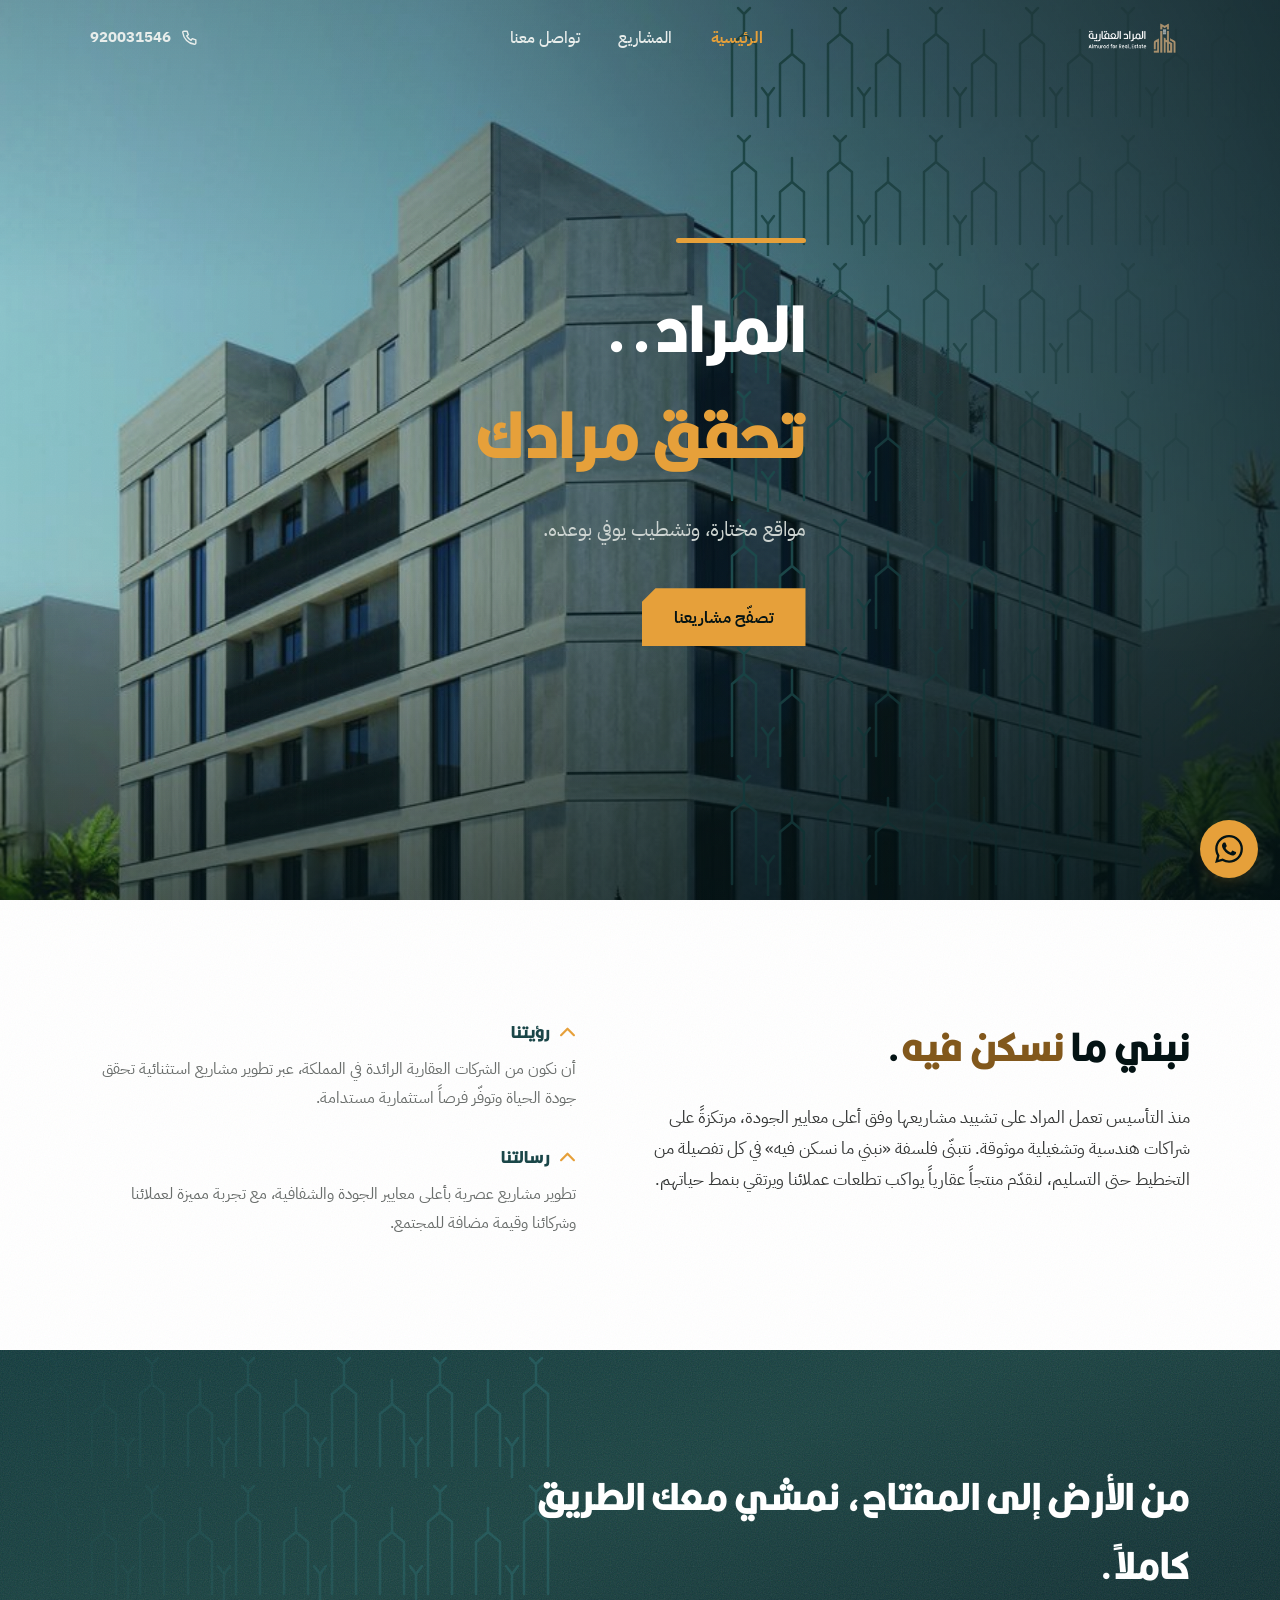
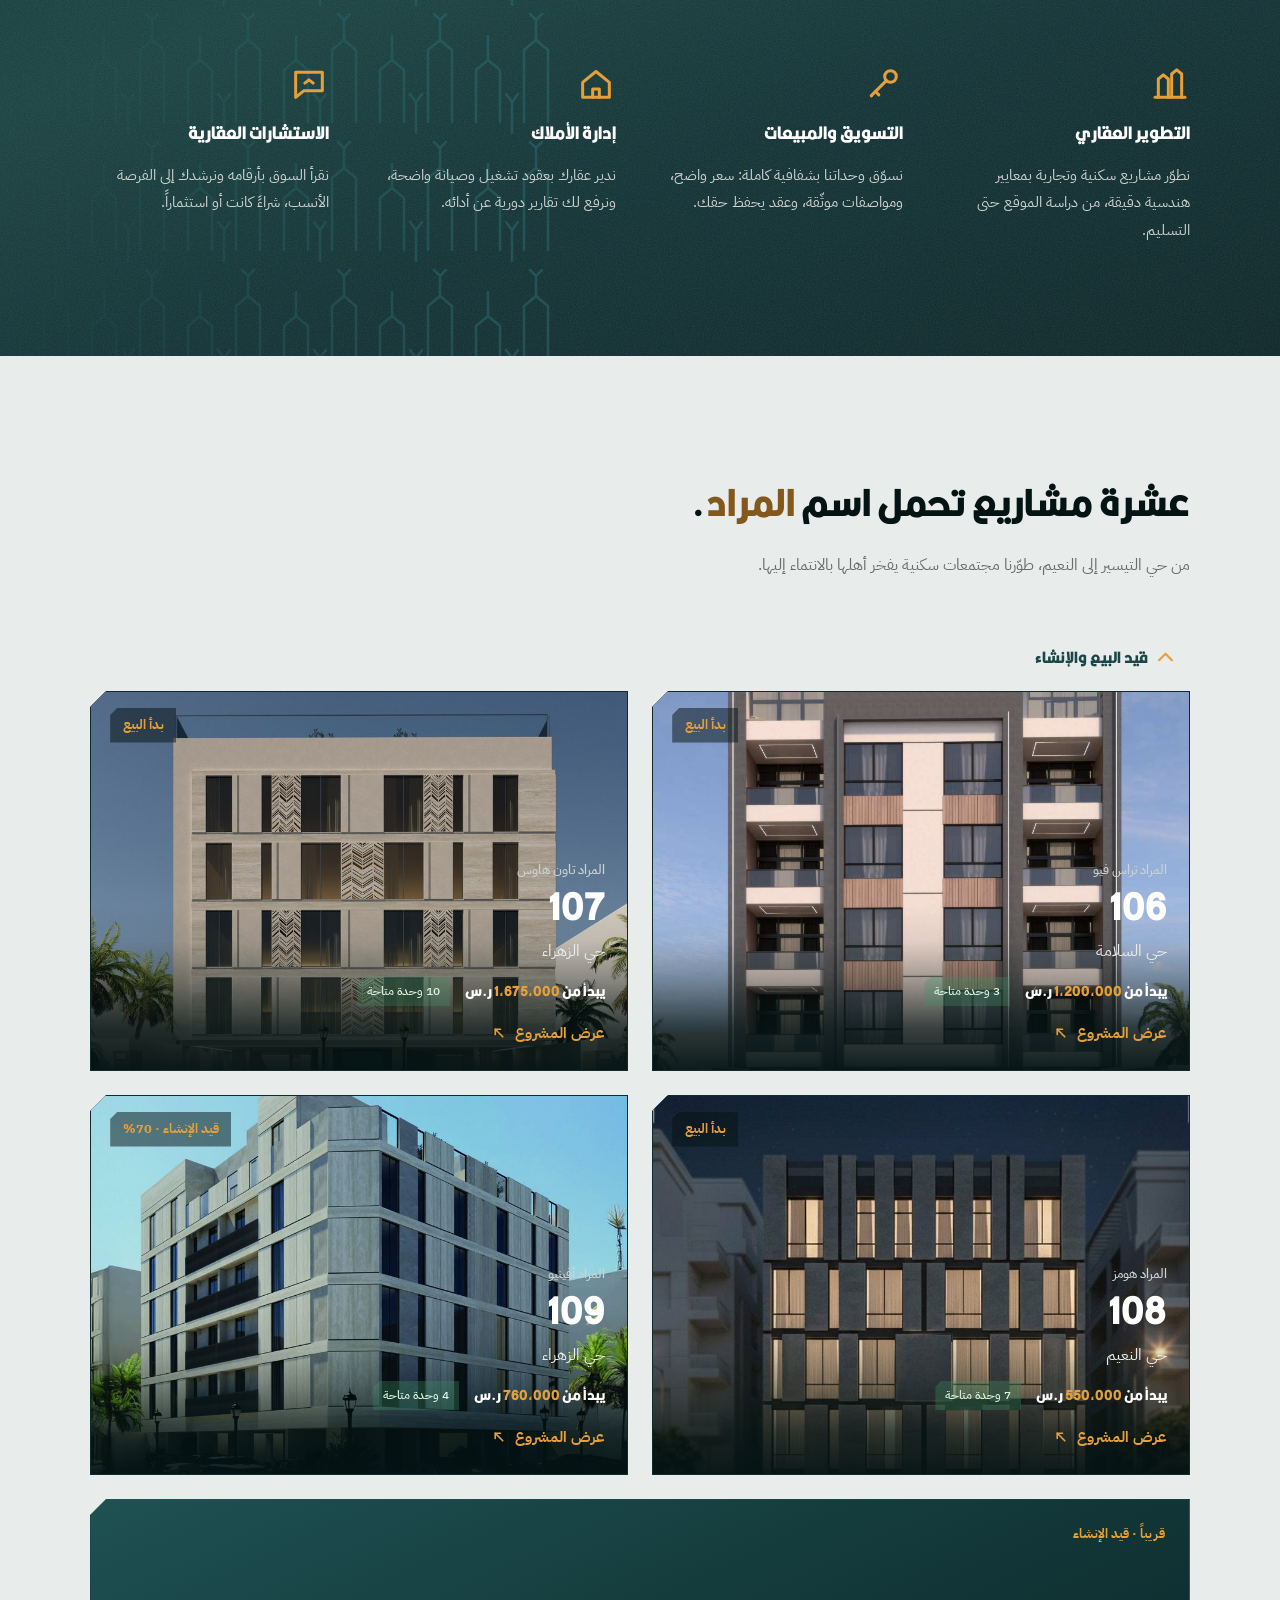
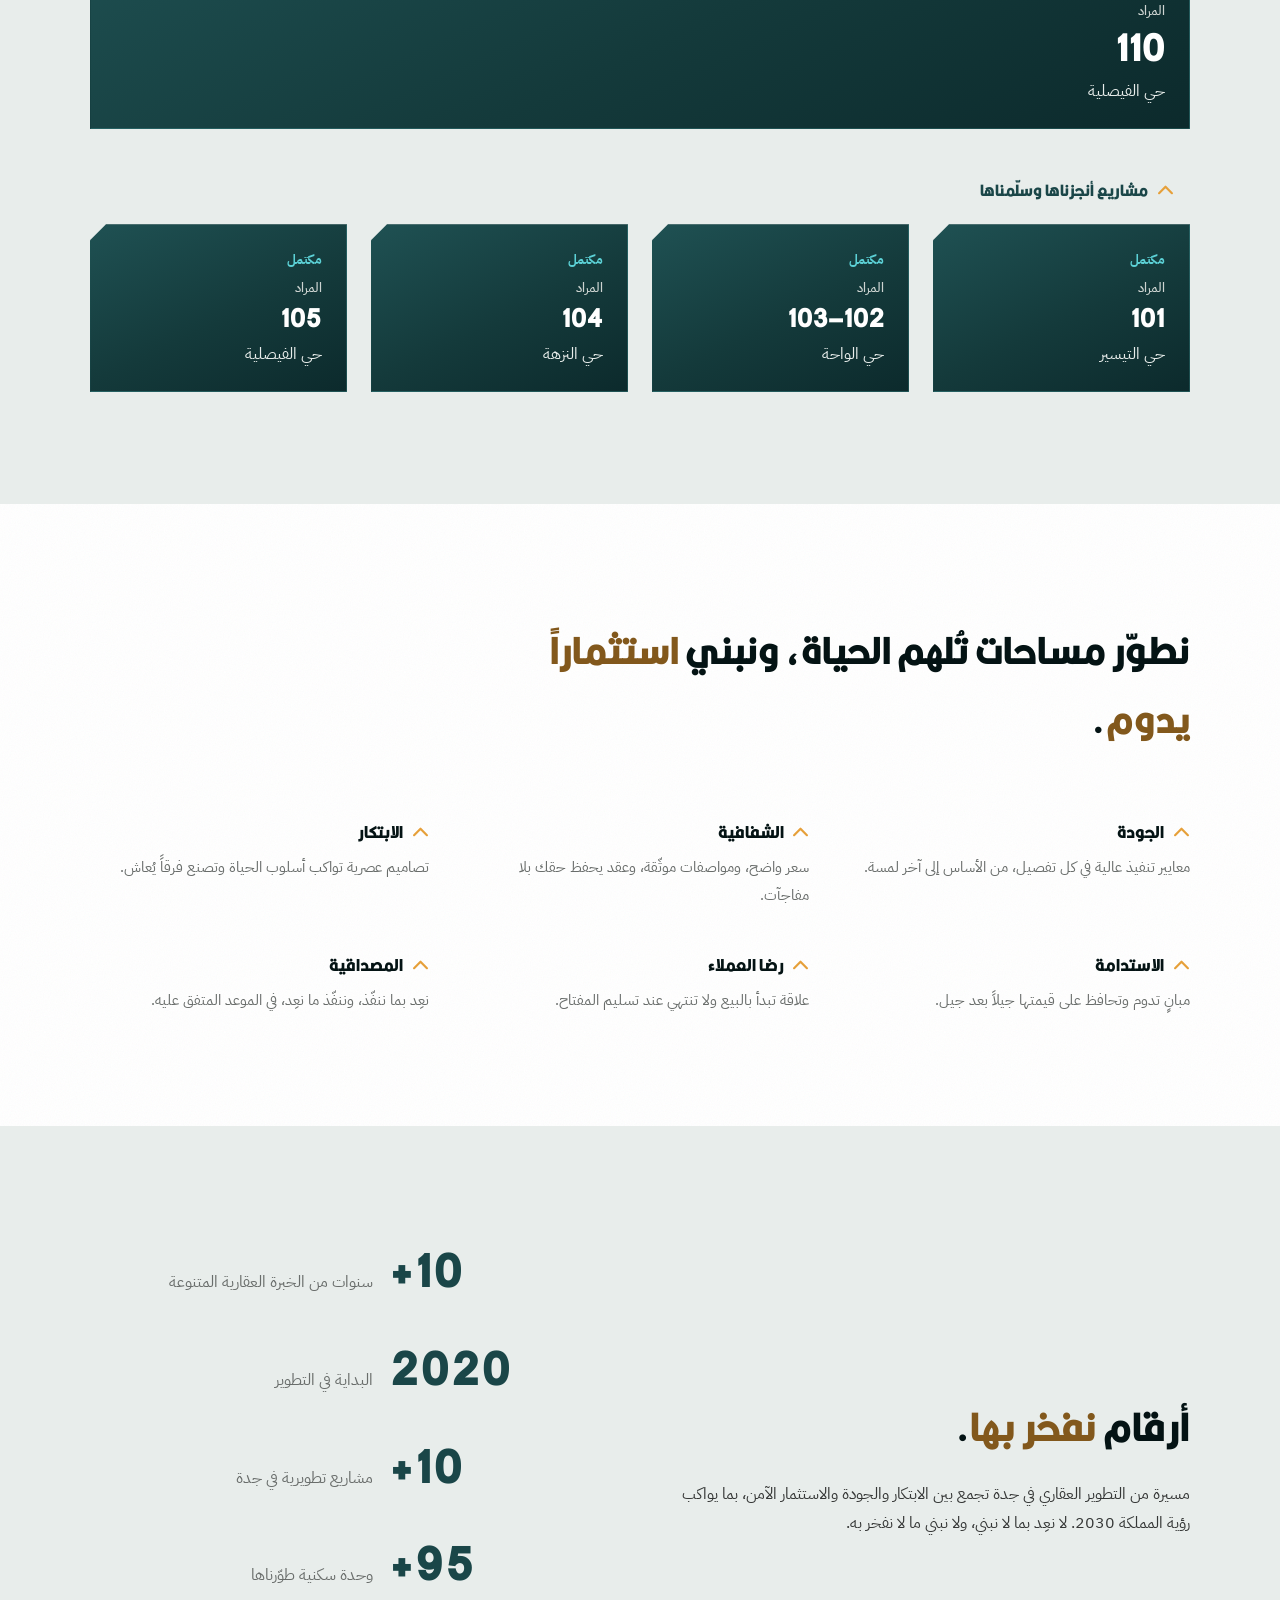
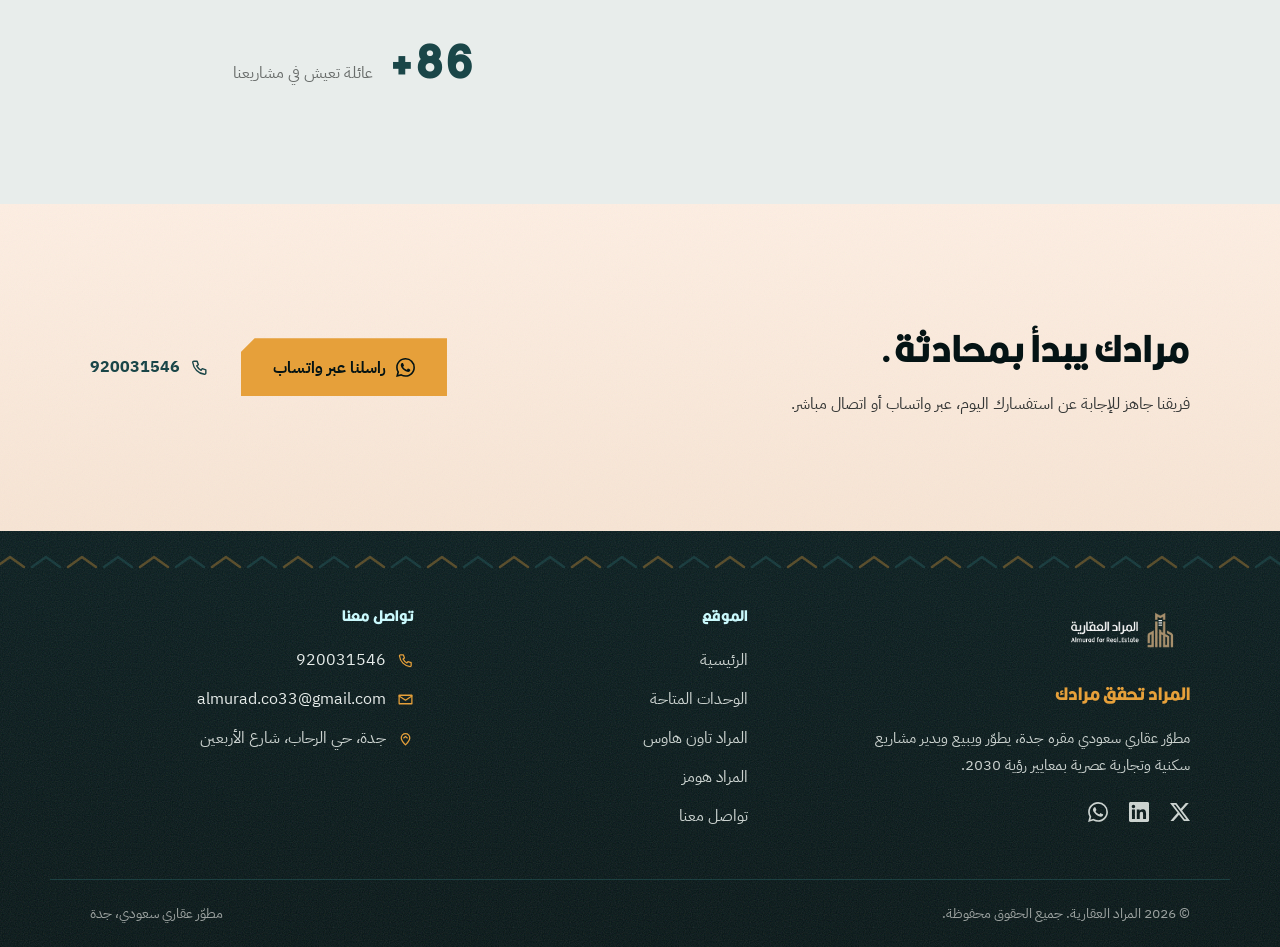
==== commit 9d3bbb32: "توحيد تصميم جداول التوفّر: خلايا بحجم موحّد عبر كل المشاريع - تثبيت عرض خلايا لوحة التوفّر وتوسيطها " ====
--- a/index.html
+++ b/index.html
@@ -9,7 +9,7 @@
   <link rel="preconnect" href="https://fonts.googleapis.com">
   <link rel="preconnect" href="https://fonts.gstatic.com" crossorigin>
   <link href="https://fonts.googleapis.com/css2?family=IBM+Plex+Sans+Arabic:wght@400;500;700&display=swap" rel="stylesheet">
-  <link rel="stylesheet" href="css/style.css?v=27">
+  <link rel="stylesheet" href="css/style.css?v=29">
 </head>
 <body class="home">
   <a class="skip-link" href="#main">تجاوز إلى المحتوى</a>
--- a/css/style.css
+++ b/css/style.css
@@ -1415,8 +1415,9 @@
 
 /* لوحة التوفّر المباشر: صف لكل دور × خلية لكل وحدة */
 .avail-scroll { overflow-x: auto; margin-inline: -.2rem; padding: .2rem; }
-.avail-board { display: grid; grid-template-columns: minmax(58px, auto) repeat(var(--cols), minmax(56px, 1fr));
-  gap: .5rem; align-items: stretch; }
+/* خلايا بحجم موحّد عبر كل المشاريع (لا تتمدد حسب عدد الوحدات في الدور) */
+.avail-board { display: grid; grid-template-columns: minmax(52px, auto) repeat(var(--cols), minmax(72px, 120px));
+  gap: .5rem; align-items: stretch; justify-content: center; }
 .ab-floor { display: flex; align-items: center; justify-content: flex-end; font-size: .82rem; font-weight: 700;
   color: var(--text-mute); padding-inline-end: .5rem; white-space: nowrap; }
 .ab-cell { display: flex; flex-direction: column; align-items: center; justify-content: center; gap: .12rem; min-height: 54px;
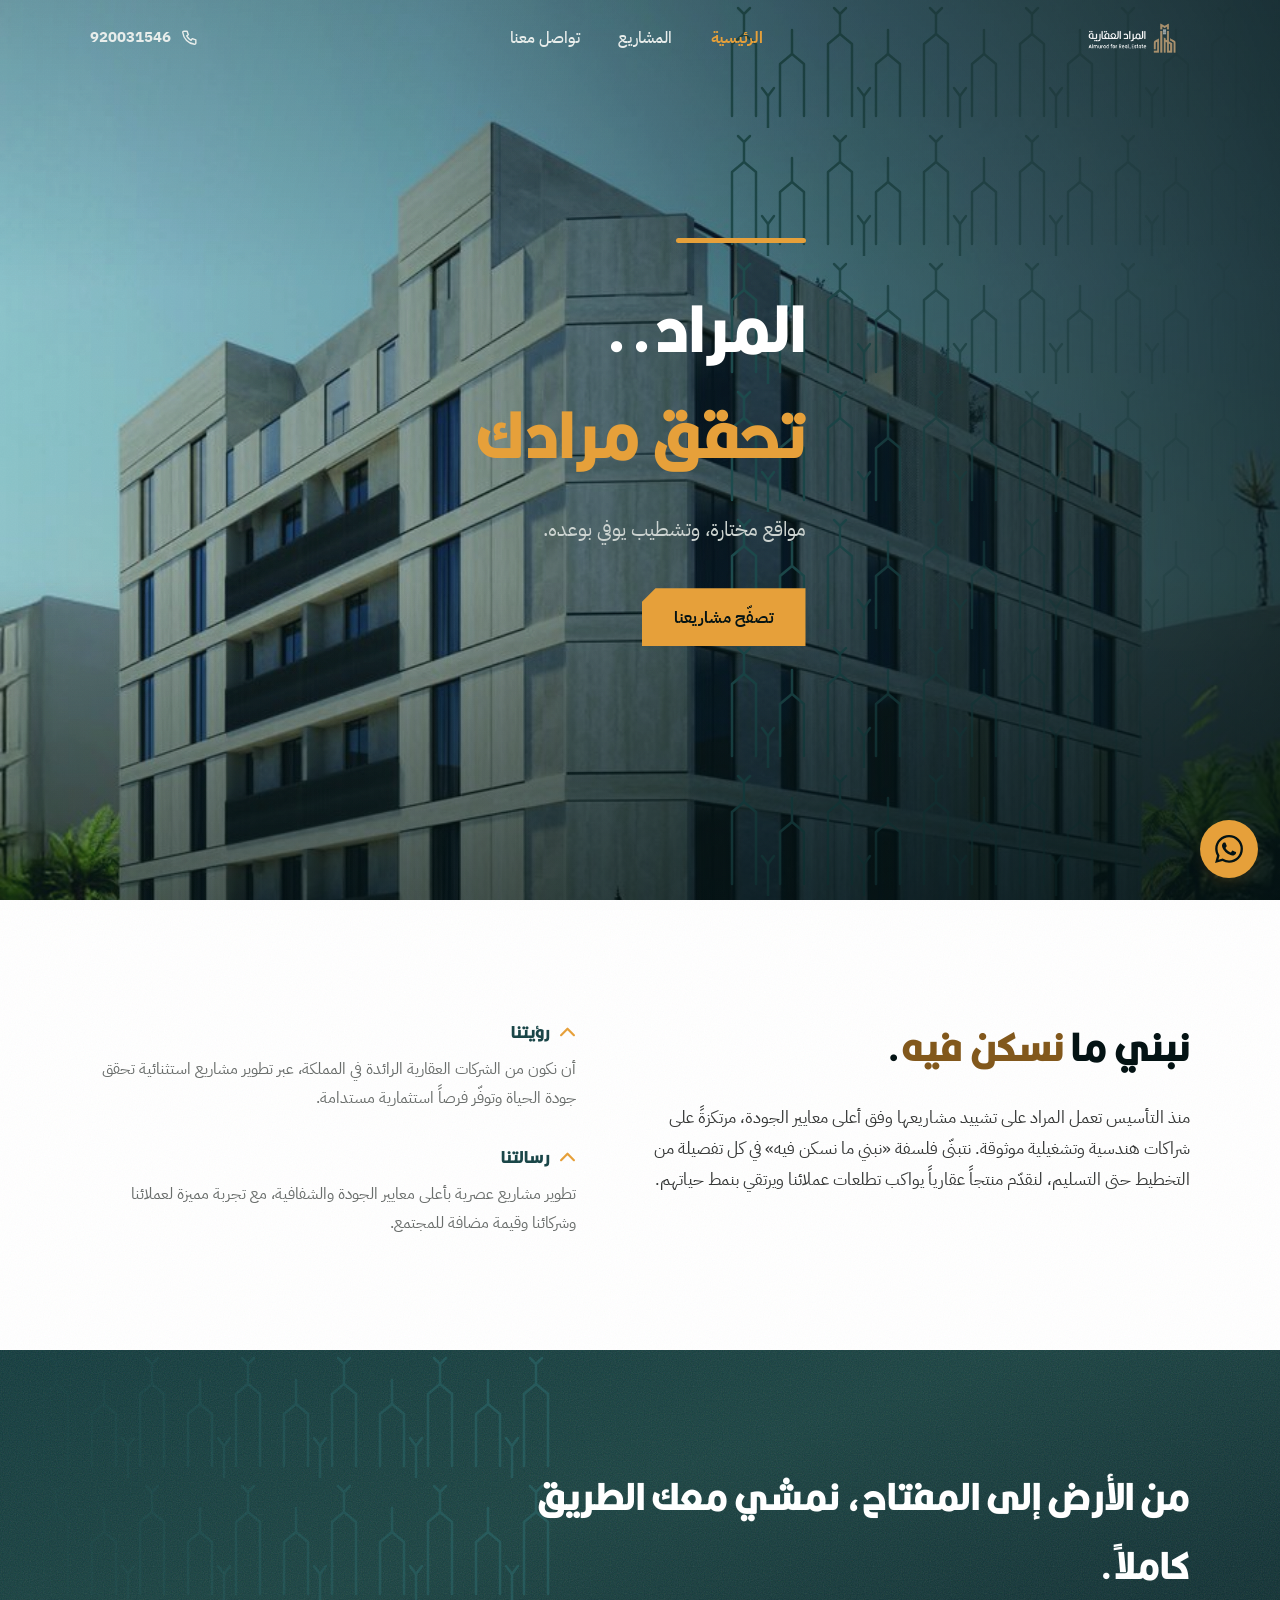
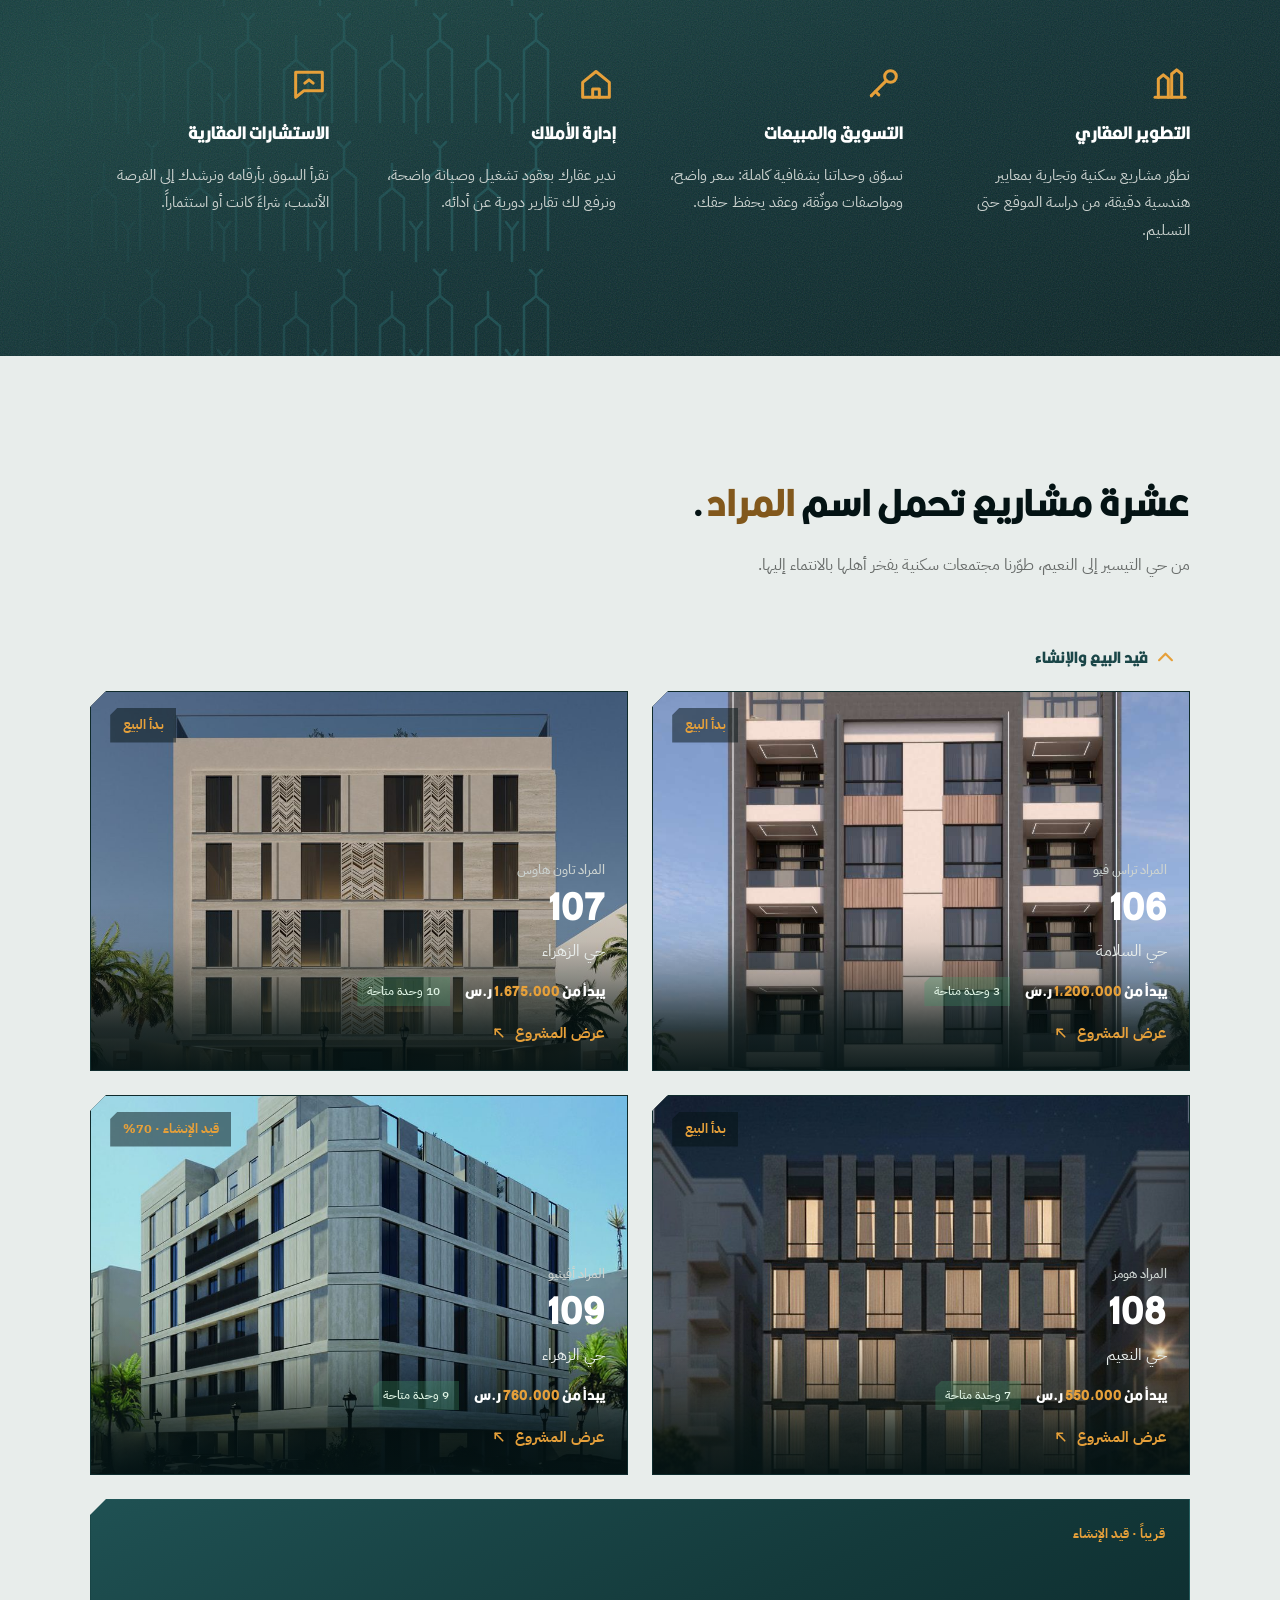
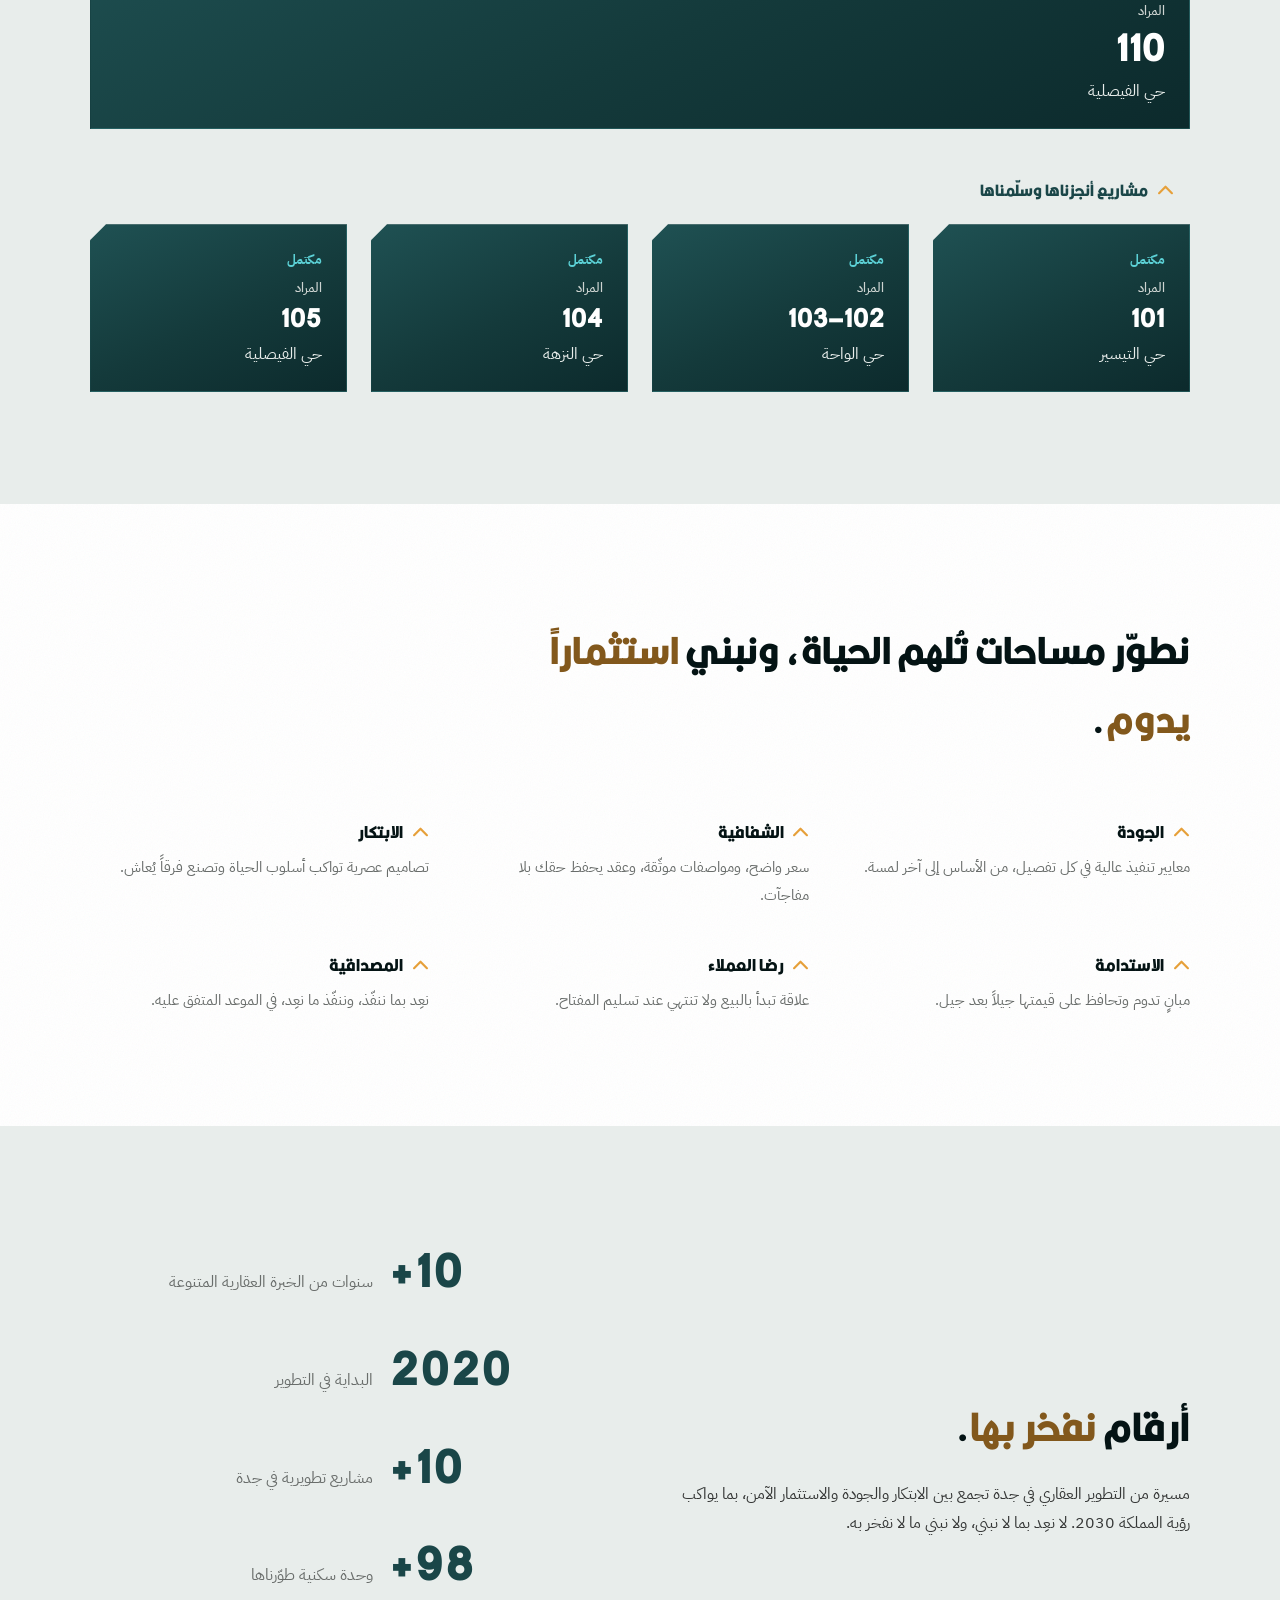
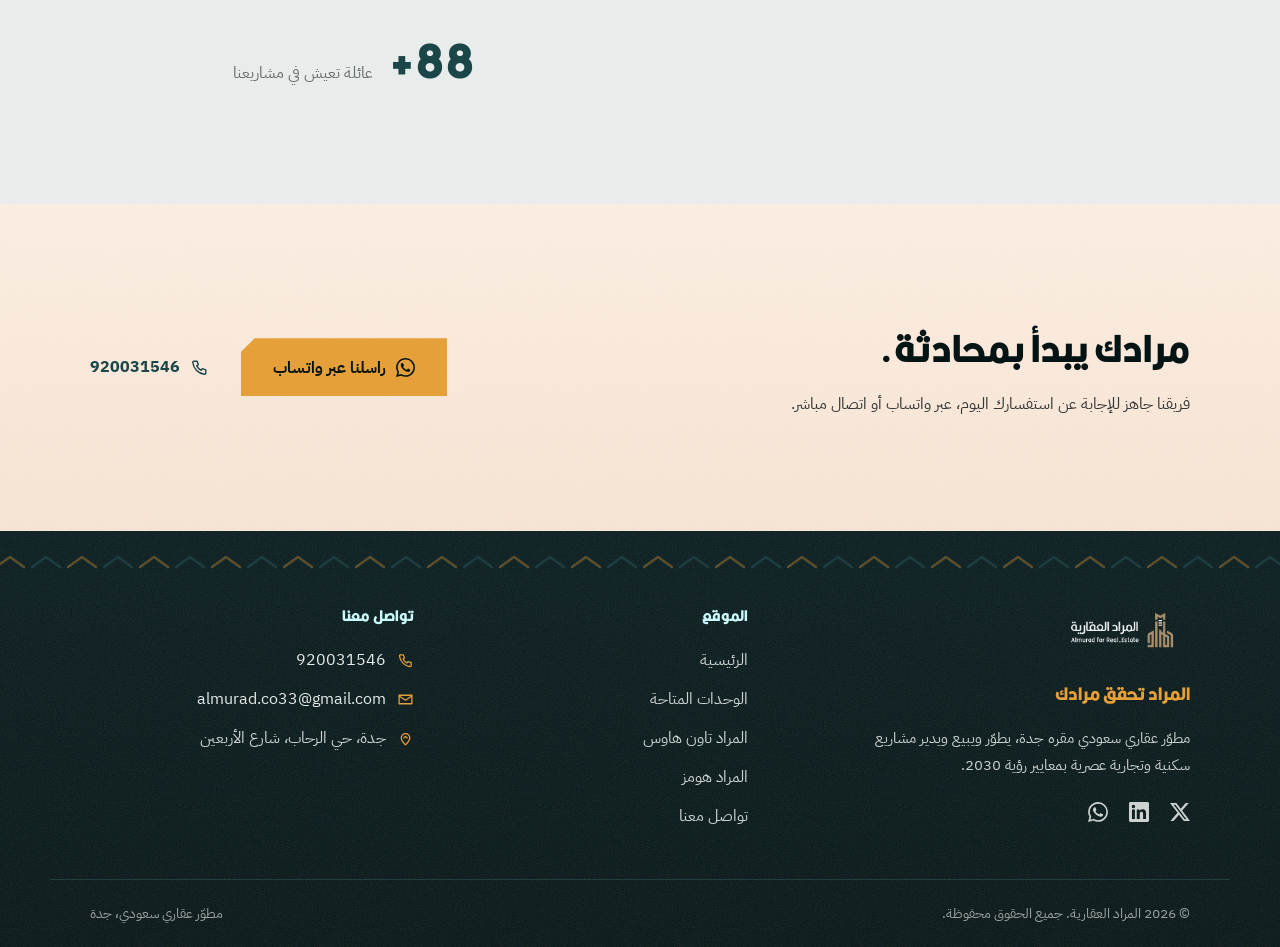
==== commit 5873d751: "تصميم دوبلكس للتاون هاوس + عكس ترتيب الأدوار + تحديث توفّر 109 - 107: نمذجة المبنى كأربعة أدوار + ال" ====
--- a/index.html
+++ b/index.html
@@ -314,7 +314,7 @@
     <svg viewBox="0 0 24 24" fill="currentColor" aria-hidden="true"><path d="M17.472 14.382c-.297-.149-1.758-.867-2.03-.967-.273-.099-.471-.148-.67.15-.197.297-.767.966-.94 1.164-.173.199-.347.223-.644.075-.297-.15-1.255-.463-2.39-1.475-.883-.788-1.48-1.761-1.653-2.059-.173-.297-.018-.458.13-.606.134-.133.298-.347.446-.52.149-.174.198-.298.298-.497.099-.198.05-.371-.025-.52-.075-.149-.669-1.612-.916-2.207-.242-.579-.487-.5-.669-.51-.173-.008-.371-.01-.57-.01-.198 0-.52.074-.792.372-.272.297-1.04 1.016-1.04 2.479 0 1.462 1.065 2.875 1.213 3.074.149.198 2.096 3.2 5.077 4.487.709.306 1.262.489 1.694.625.712.227 1.36.195 1.871.118.571-.085 1.758-.719 2.006-1.413.248-.694.248-1.289.173-1.413-.074-.124-.272-.198-.57-.347m-5.421 7.403h-.004a9.87 9.87 0 0 1-5.031-1.378l-.361-.214-3.741.982.998-3.648-.235-.374a9.86 9.86 0 0 1-1.51-5.26c.001-5.45 4.436-9.884 9.888-9.884 2.64 0 5.122 1.03 6.988 2.898a9.825 9.825 0 0 1 2.893 6.994c-.003 5.45-4.437 9.884-9.885 9.884m8.413-18.297A11.815 11.815 0 0 0 12.05 0C5.495 0 .16 5.335.157 11.892c0 2.096.547 4.142 1.588 5.945L.057 24l6.305-1.654a11.882 11.882 0 0 0 5.683 1.448h.005c6.554 0 11.89-5.335 11.893-11.893a11.821 11.821 0 0 0-3.48-8.413Z"/></svg>
   </a>
 
-  <script src="js/data.js?v=15"></script>
+  <script src="js/data.js?v=16"></script>
   <script src="js/main.js?v=12"></script>
 </body>
 </html>
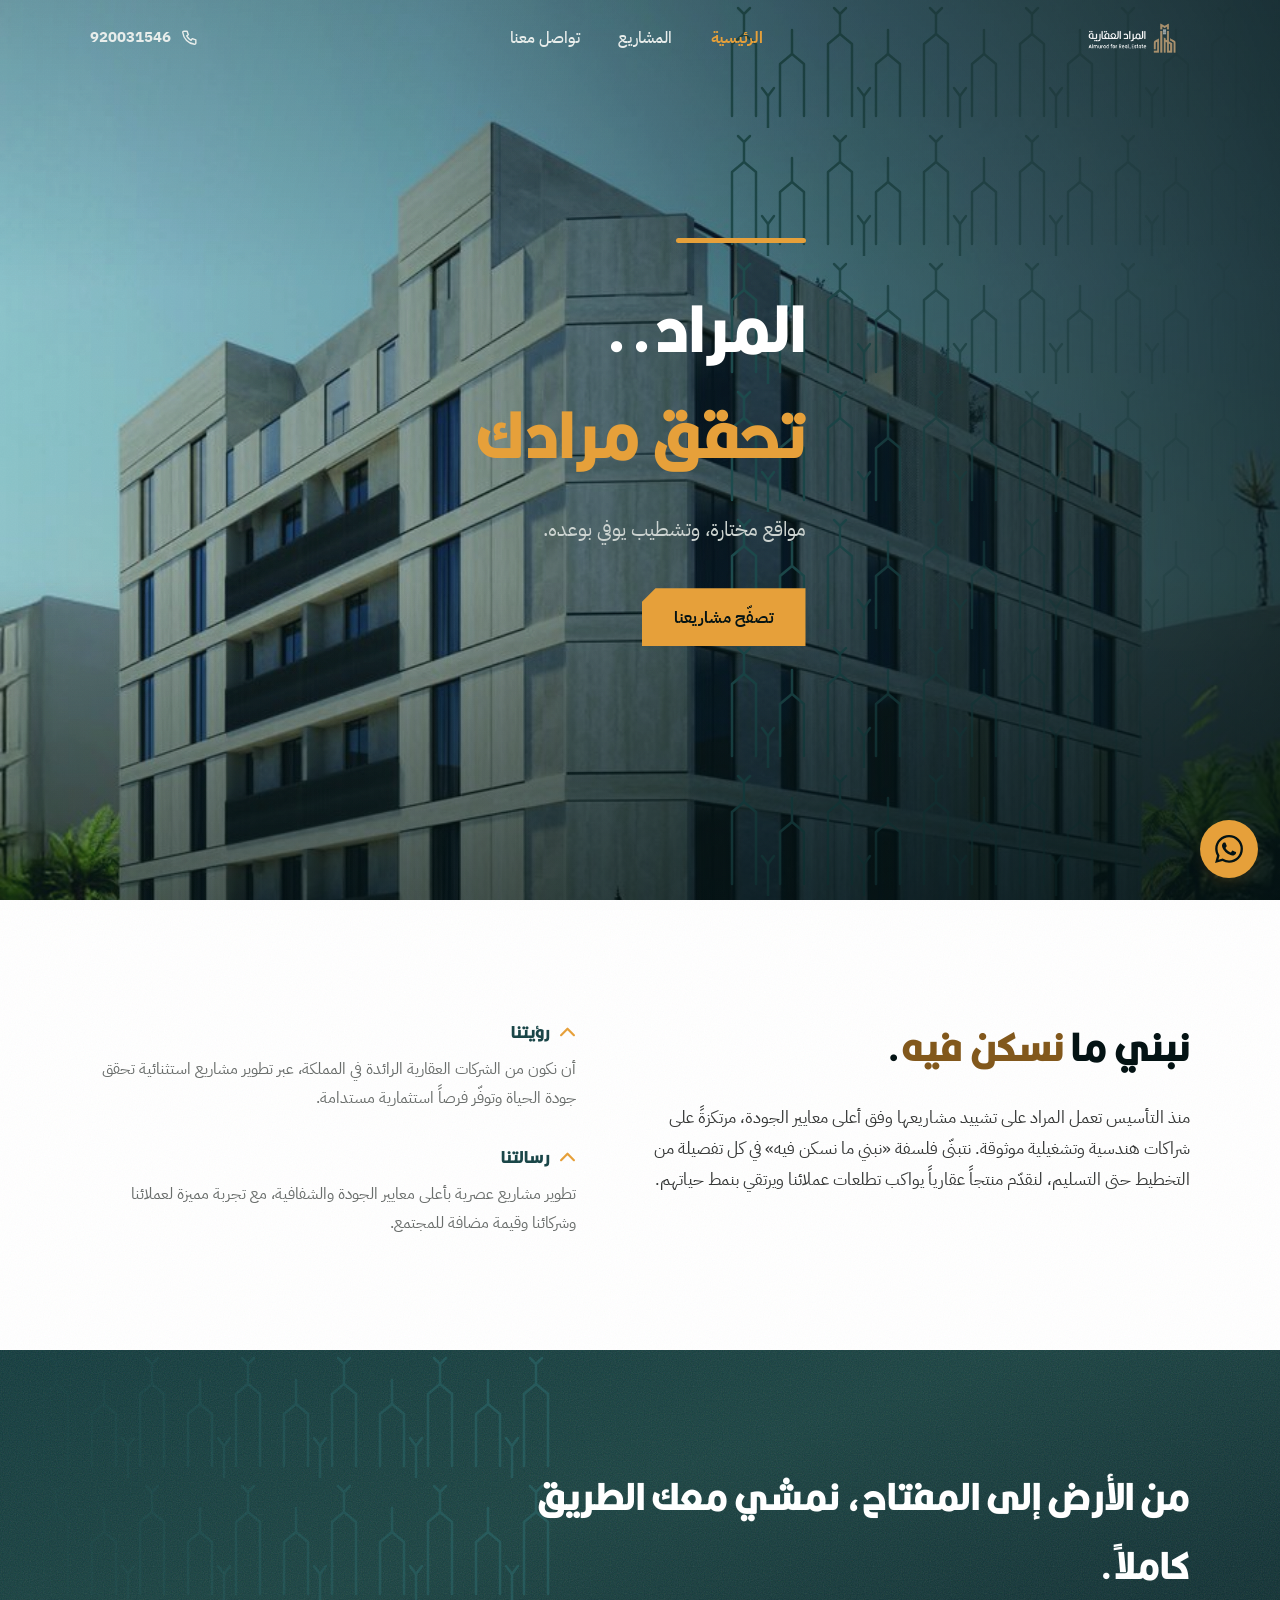
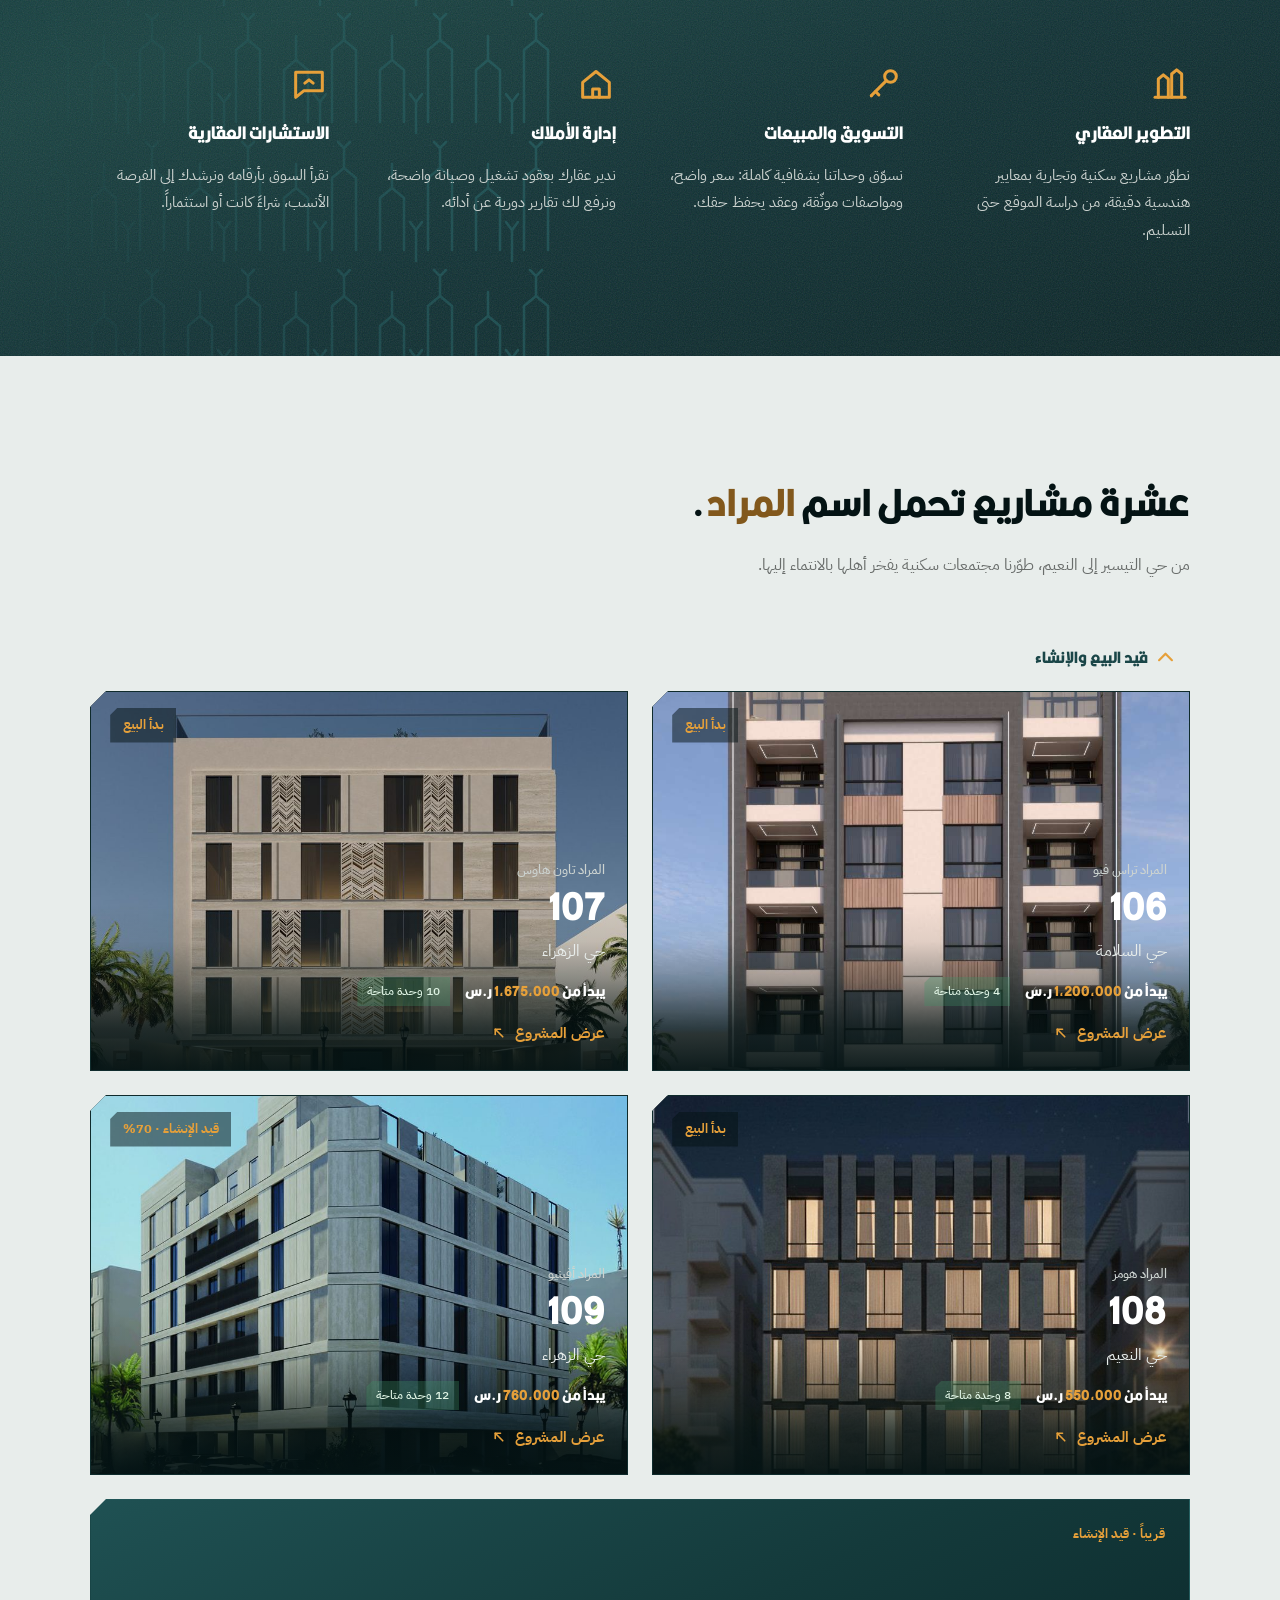
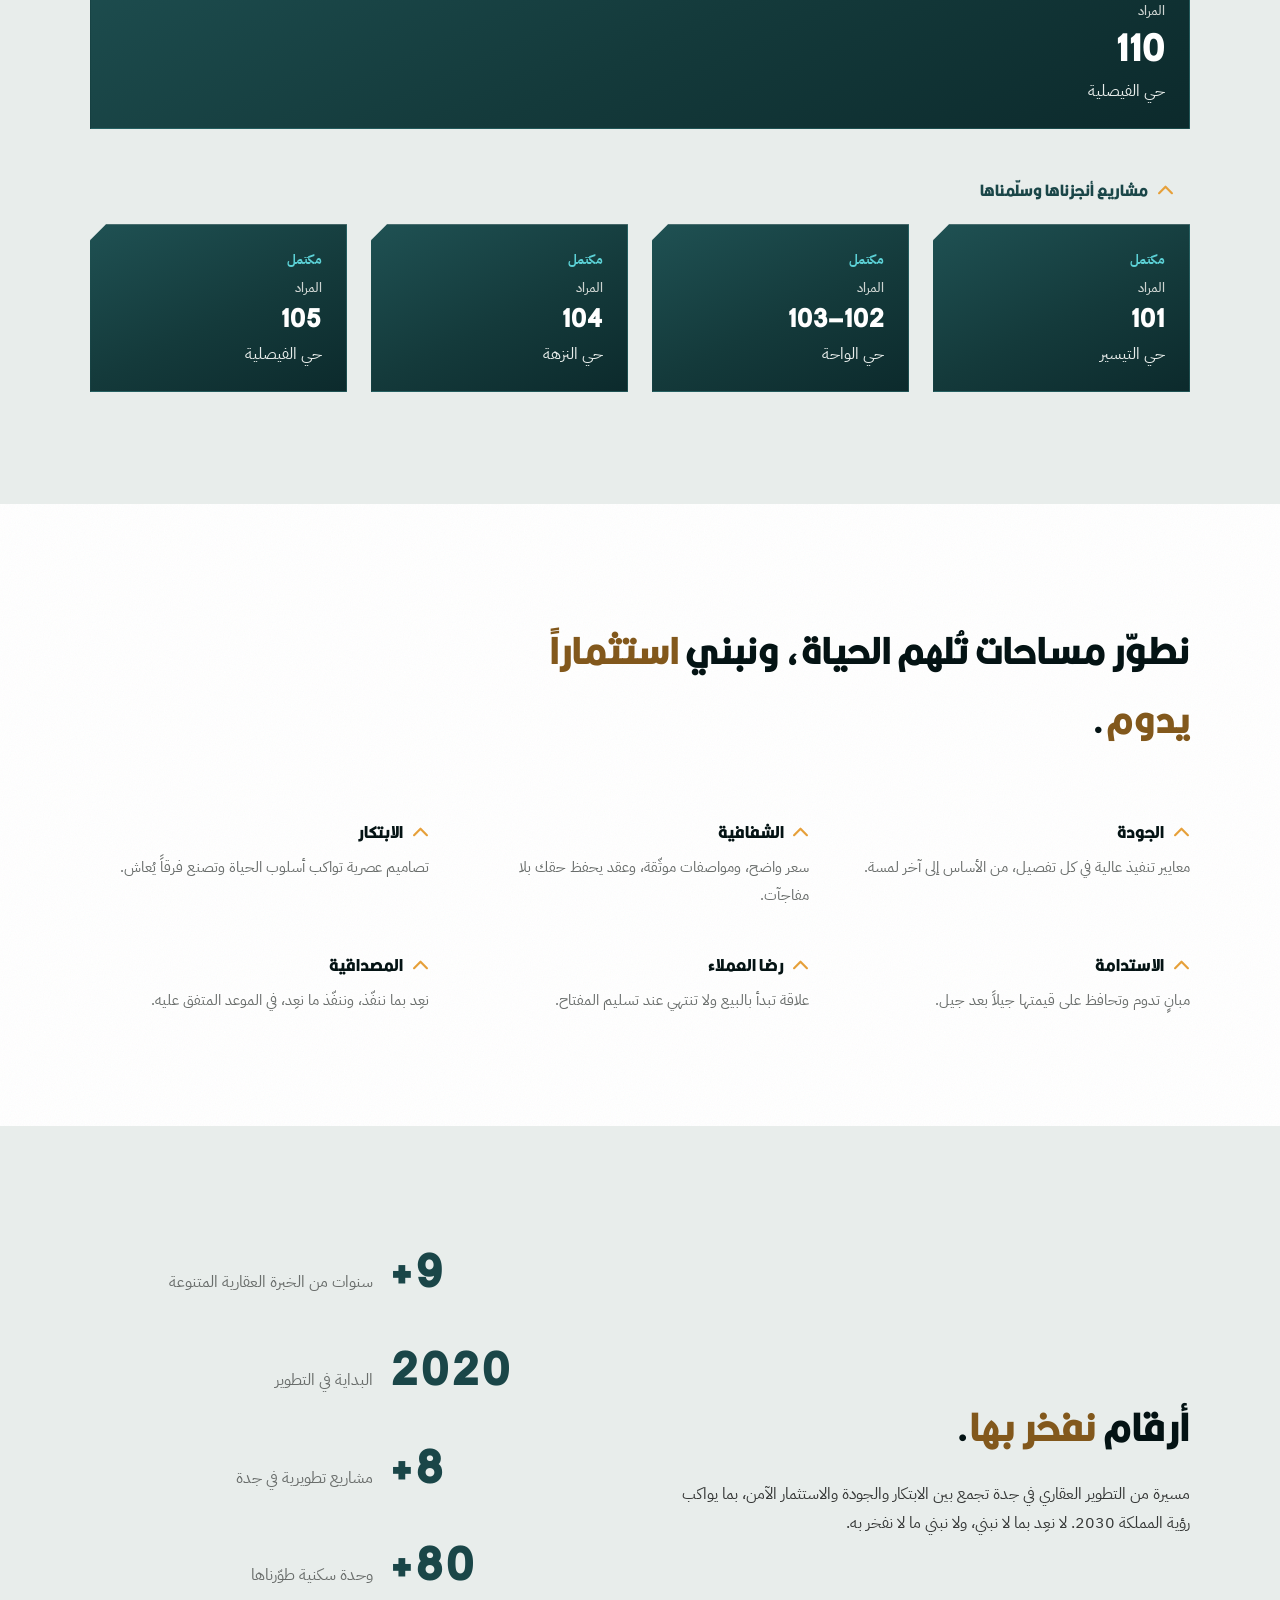
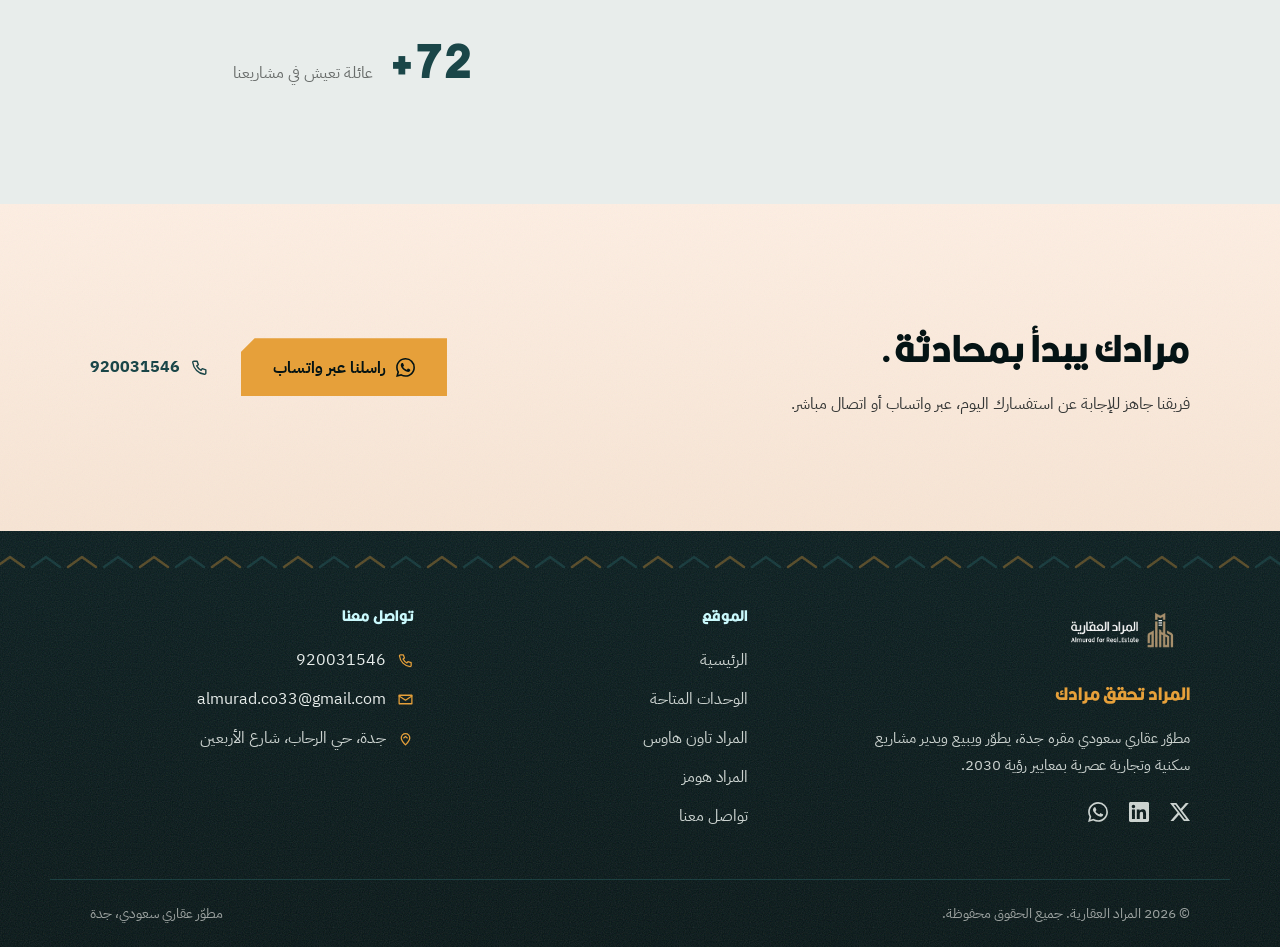
==== commit 31393021: "تحديث المباع من جداول التحديثات الرسمية وإلغاء احتساب المحجوز - 108: A1–A4 وB2 مباع، والملحق والباقي" ====
--- a/index.html
+++ b/index.html
@@ -314,7 +314,7 @@
     <svg viewBox="0 0 24 24" fill="currentColor" aria-hidden="true"><path d="M17.472 14.382c-.297-.149-1.758-.867-2.03-.967-.273-.099-.471-.148-.67.15-.197.297-.767.966-.94 1.164-.173.199-.347.223-.644.075-.297-.15-1.255-.463-2.39-1.475-.883-.788-1.48-1.761-1.653-2.059-.173-.297-.018-.458.13-.606.134-.133.298-.347.446-.52.149-.174.198-.298.298-.497.099-.198.05-.371-.025-.52-.075-.149-.669-1.612-.916-2.207-.242-.579-.487-.5-.669-.51-.173-.008-.371-.01-.57-.01-.198 0-.52.074-.792.372-.272.297-1.04 1.016-1.04 2.479 0 1.462 1.065 2.875 1.213 3.074.149.198 2.096 3.2 5.077 4.487.709.306 1.262.489 1.694.625.712.227 1.36.195 1.871.118.571-.085 1.758-.719 2.006-1.413.248-.694.248-1.289.173-1.413-.074-.124-.272-.198-.57-.347m-5.421 7.403h-.004a9.87 9.87 0 0 1-5.031-1.378l-.361-.214-3.741.982.998-3.648-.235-.374a9.86 9.86 0 0 1-1.51-5.26c.001-5.45 4.436-9.884 9.888-9.884 2.64 0 5.122 1.03 6.988 2.898a9.825 9.825 0 0 1 2.893 6.994c-.003 5.45-4.437 9.884-9.885 9.884m8.413-18.297A11.815 11.815 0 0 0 12.05 0C5.495 0 .16 5.335.157 11.892c0 2.096.547 4.142 1.588 5.945L.057 24l6.305-1.654a11.882 11.882 0 0 0 5.683 1.448h.005c6.554 0 11.89-5.335 11.893-11.893a11.821 11.821 0 0 0-3.48-8.413Z"/></svg>
   </a>
 
-  <script src="js/data.js?v=16"></script>
+  <script src="js/data.js?v=17"></script>
   <script src="js/main.js?v=12"></script>
 </body>
 </html>
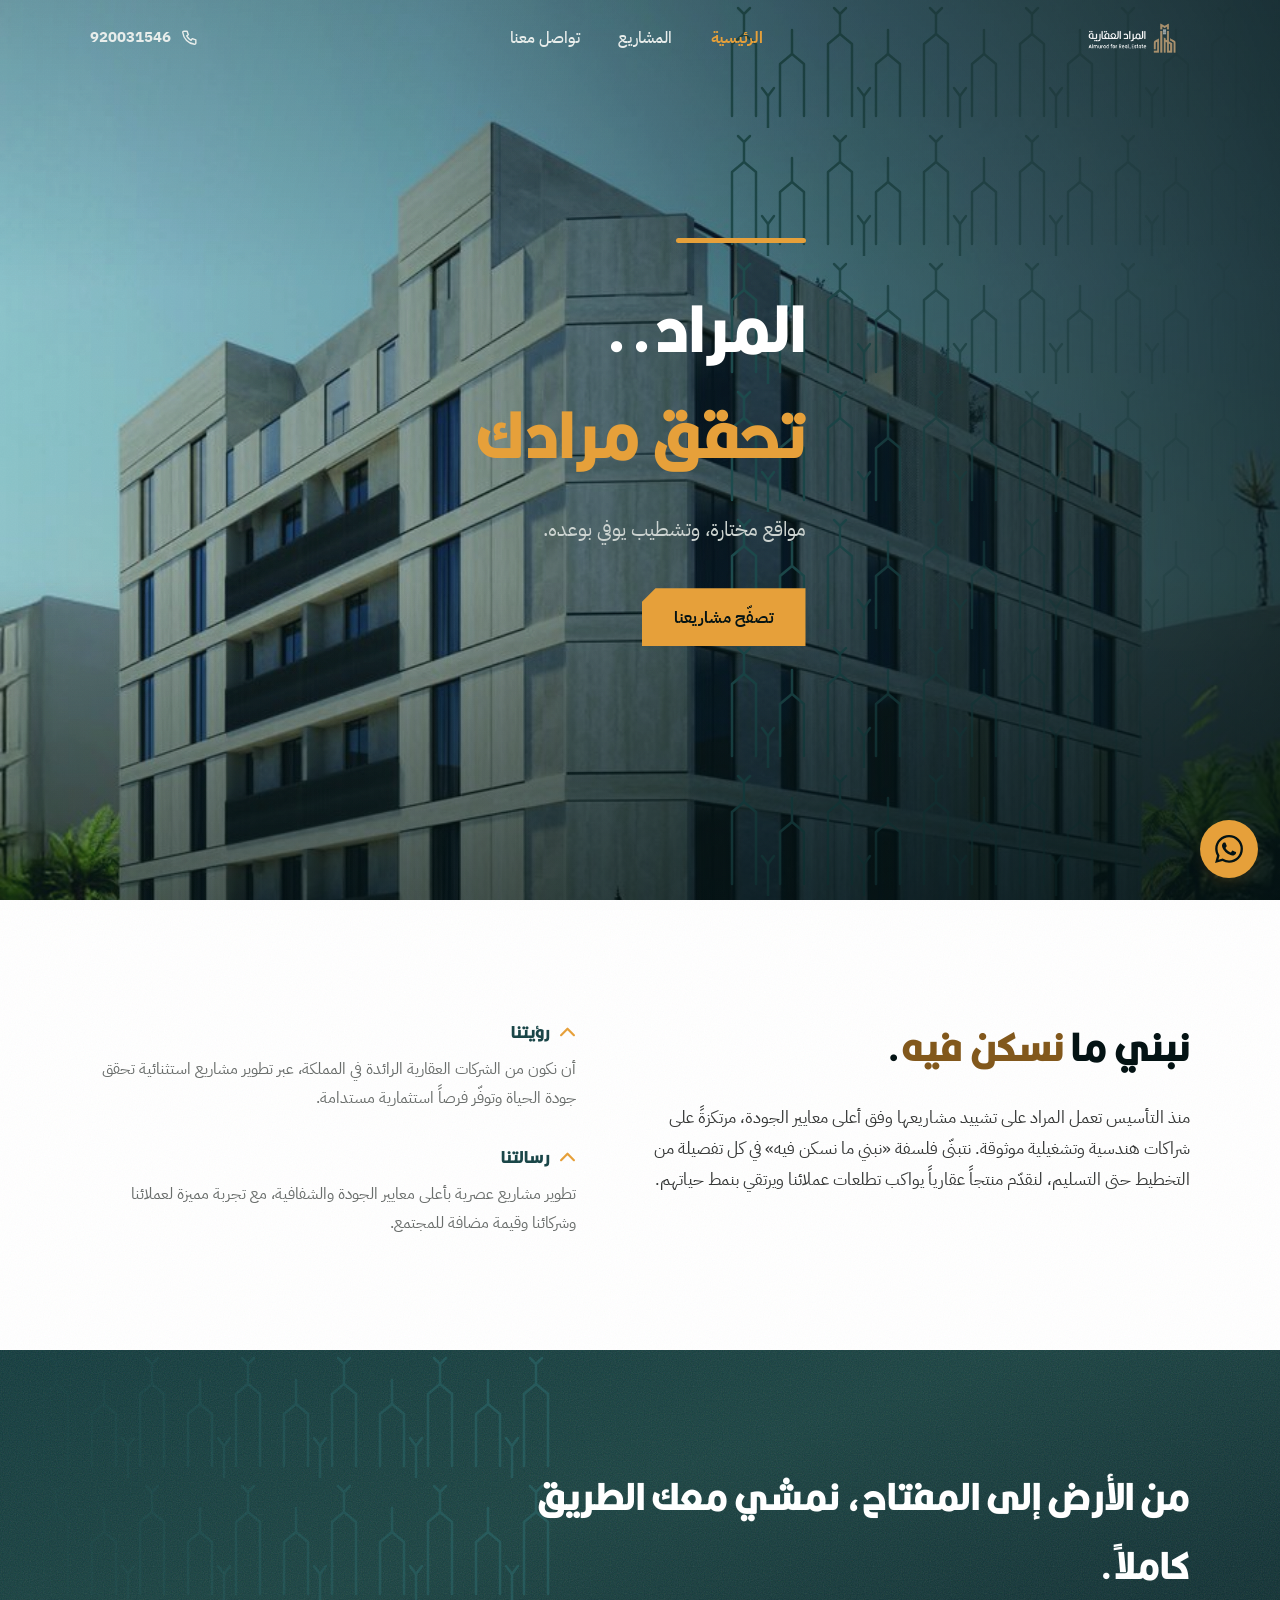
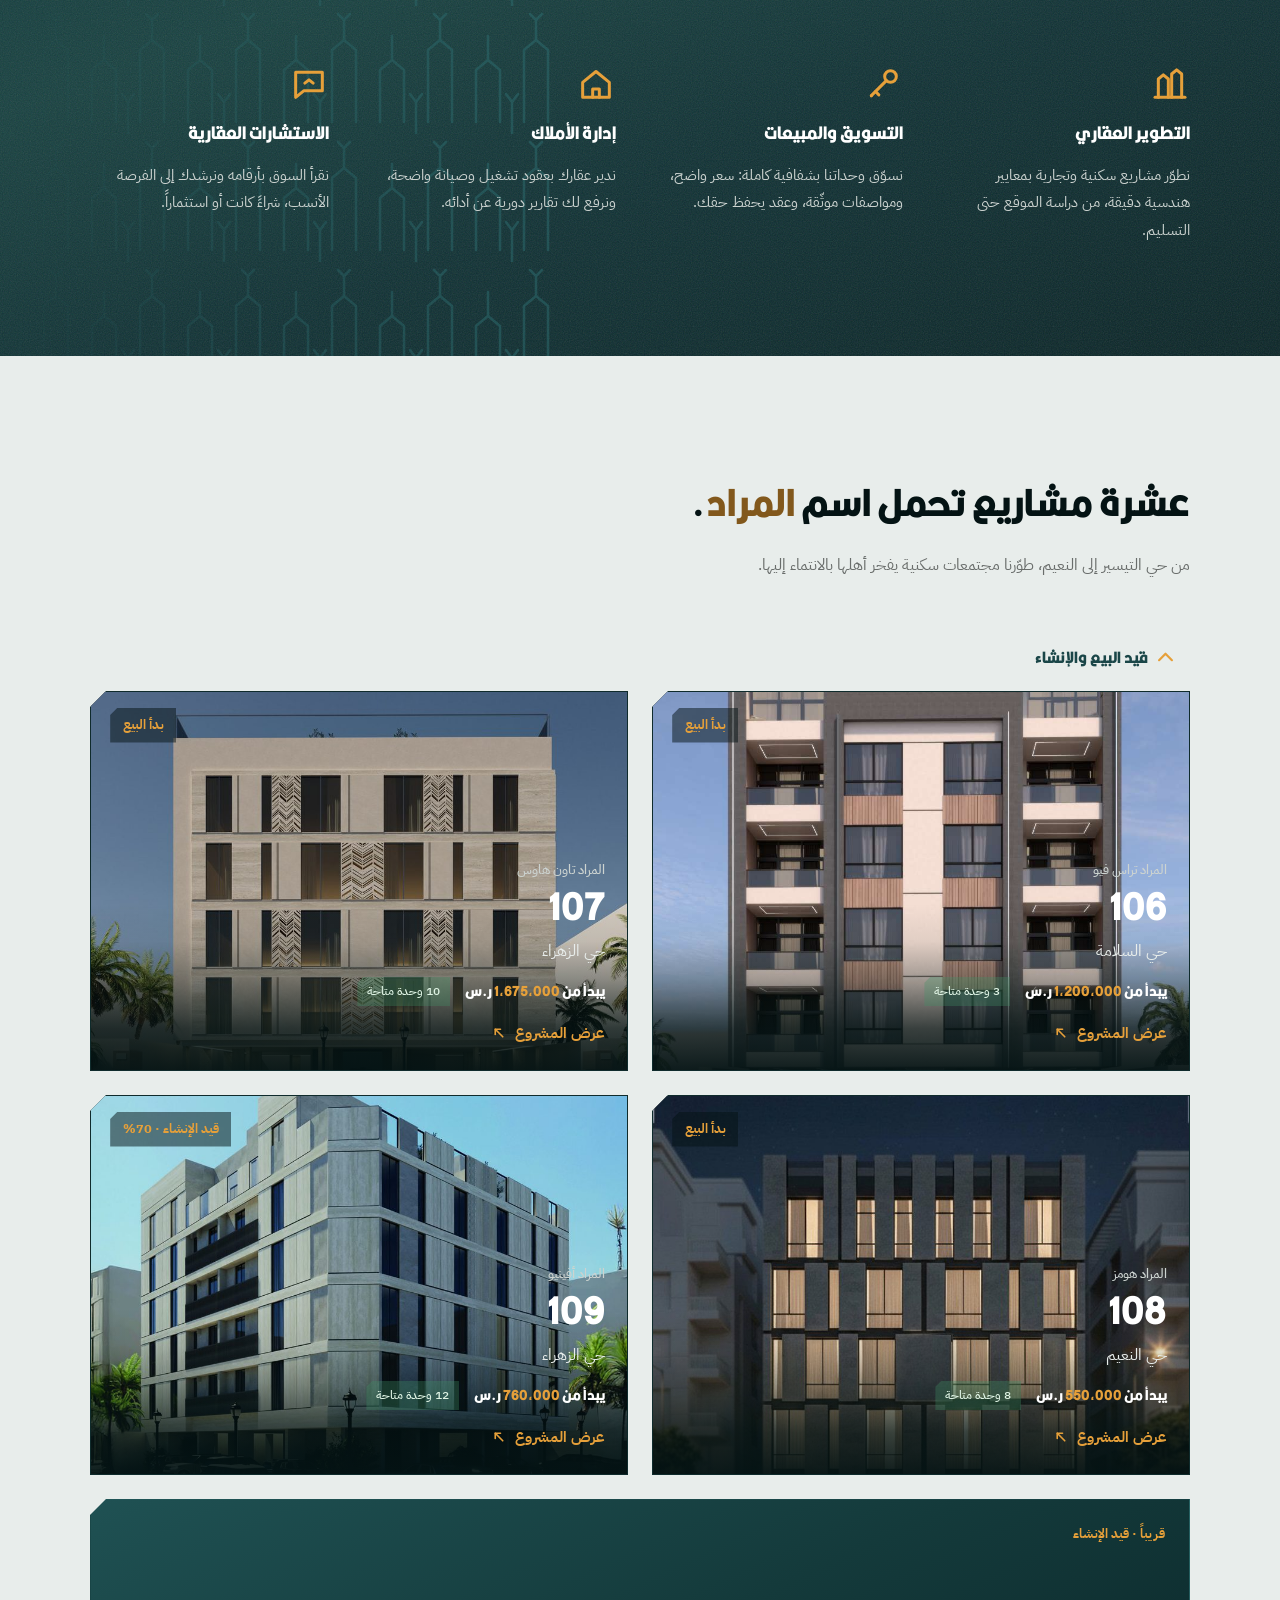
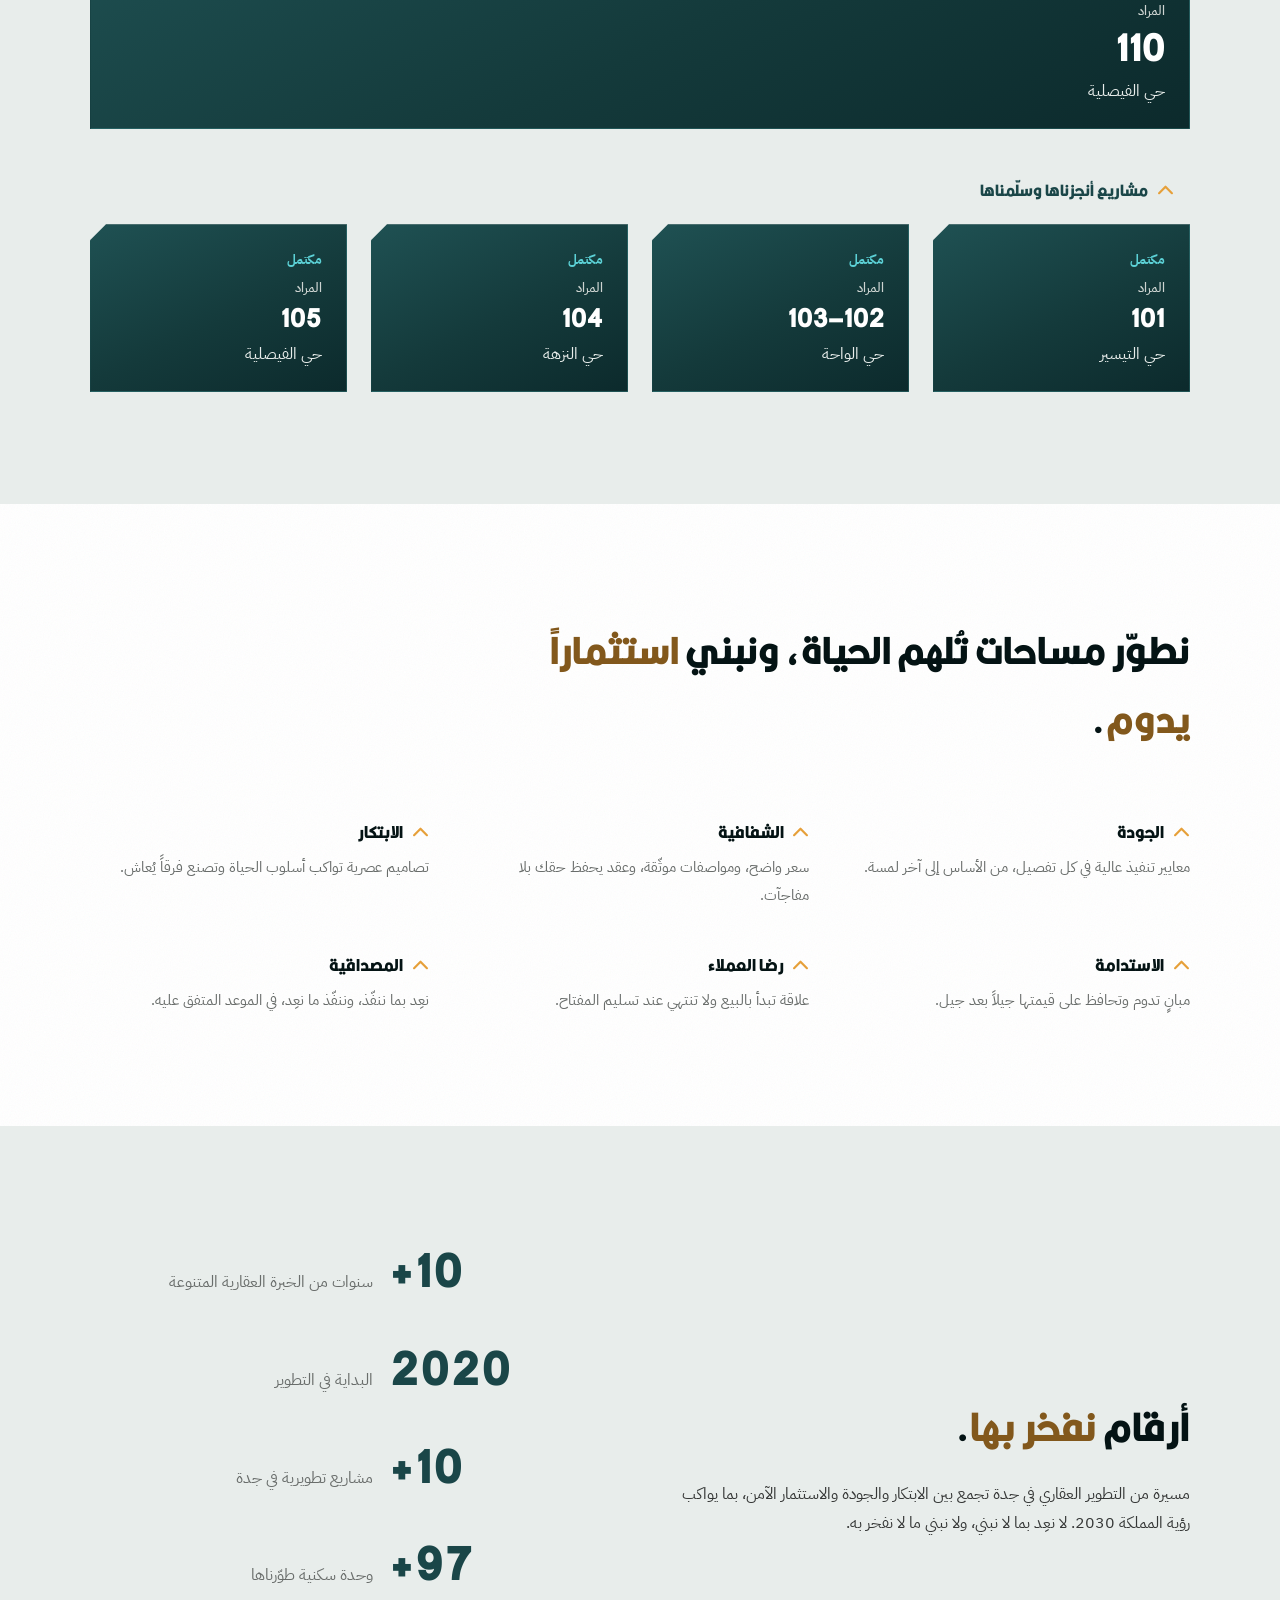
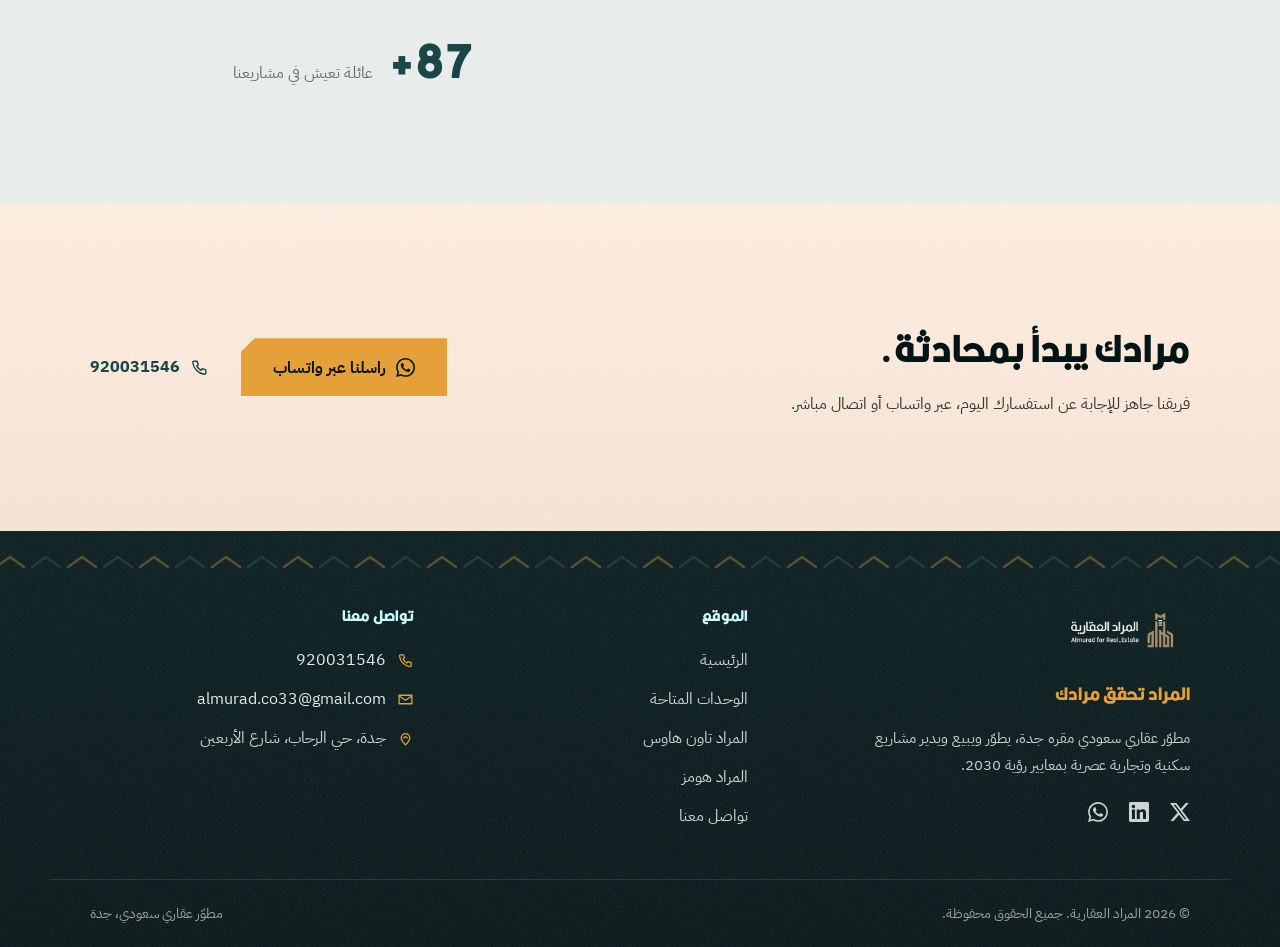
==== commit c67ad1a8: "استرجاع حالة مشروع 106 كما كانت (الوحدة 08 محجوزة) لم يُطلب تعديل 106؛ التحديثات الرسمية كانت لـ108 " ====
--- a/index.html
+++ b/index.html
@@ -314,7 +314,7 @@
     <svg viewBox="0 0 24 24" fill="currentColor" aria-hidden="true"><path d="M17.472 14.382c-.297-.149-1.758-.867-2.03-.967-.273-.099-.471-.148-.67.15-.197.297-.767.966-.94 1.164-.173.199-.347.223-.644.075-.297-.15-1.255-.463-2.39-1.475-.883-.788-1.48-1.761-1.653-2.059-.173-.297-.018-.458.13-.606.134-.133.298-.347.446-.52.149-.174.198-.298.298-.497.099-.198.05-.371-.025-.52-.075-.149-.669-1.612-.916-2.207-.242-.579-.487-.5-.669-.51-.173-.008-.371-.01-.57-.01-.198 0-.52.074-.792.372-.272.297-1.04 1.016-1.04 2.479 0 1.462 1.065 2.875 1.213 3.074.149.198 2.096 3.2 5.077 4.487.709.306 1.262.489 1.694.625.712.227 1.36.195 1.871.118.571-.085 1.758-.719 2.006-1.413.248-.694.248-1.289.173-1.413-.074-.124-.272-.198-.57-.347m-5.421 7.403h-.004a9.87 9.87 0 0 1-5.031-1.378l-.361-.214-3.741.982.998-3.648-.235-.374a9.86 9.86 0 0 1-1.51-5.26c.001-5.45 4.436-9.884 9.888-9.884 2.64 0 5.122 1.03 6.988 2.898a9.825 9.825 0 0 1 2.893 6.994c-.003 5.45-4.437 9.884-9.885 9.884m8.413-18.297A11.815 11.815 0 0 0 12.05 0C5.495 0 .16 5.335.157 11.892c0 2.096.547 4.142 1.588 5.945L.057 24l6.305-1.654a11.882 11.882 0 0 0 5.683 1.448h.005c6.554 0 11.89-5.335 11.893-11.893a11.821 11.821 0 0 0-3.48-8.413Z"/></svg>
   </a>
 
-  <script src="js/data.js?v=17"></script>
+  <script src="js/data.js?v=18"></script>
   <script src="js/main.js?v=12"></script>
 </body>
 </html>
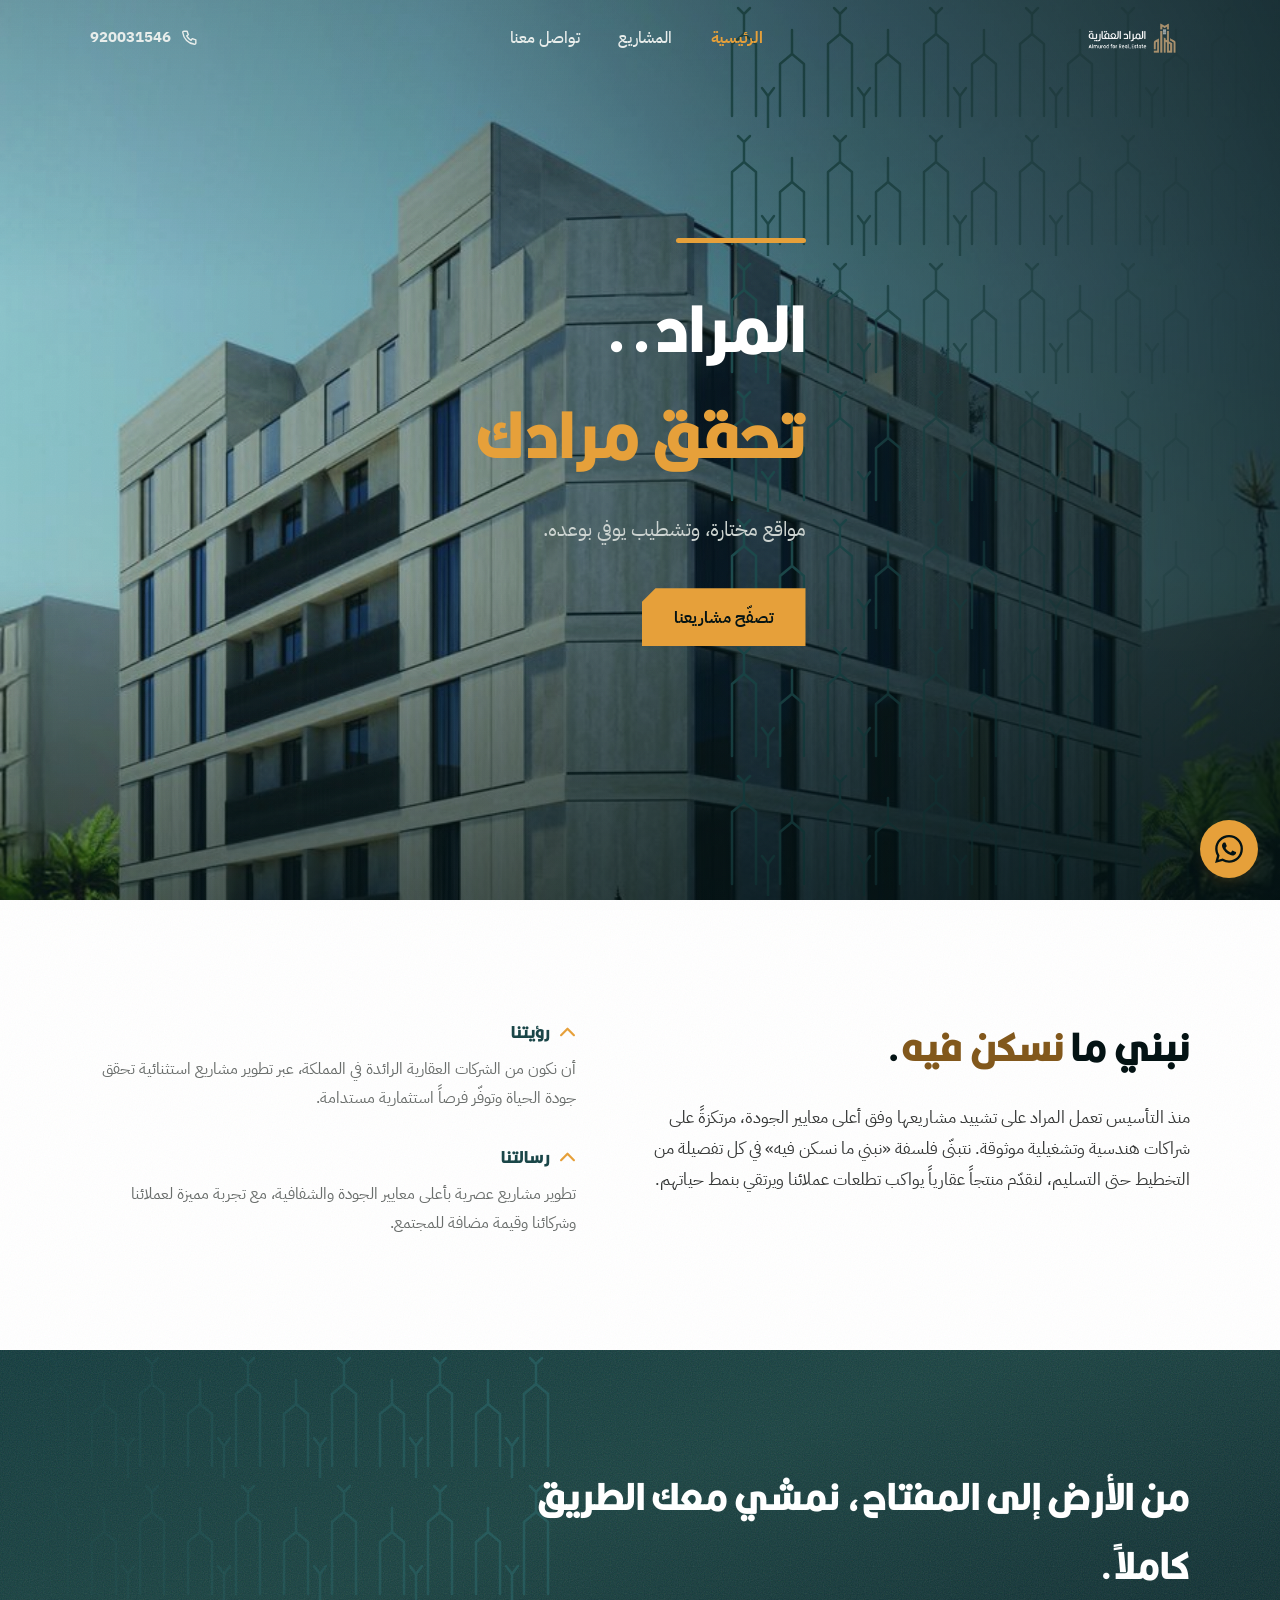
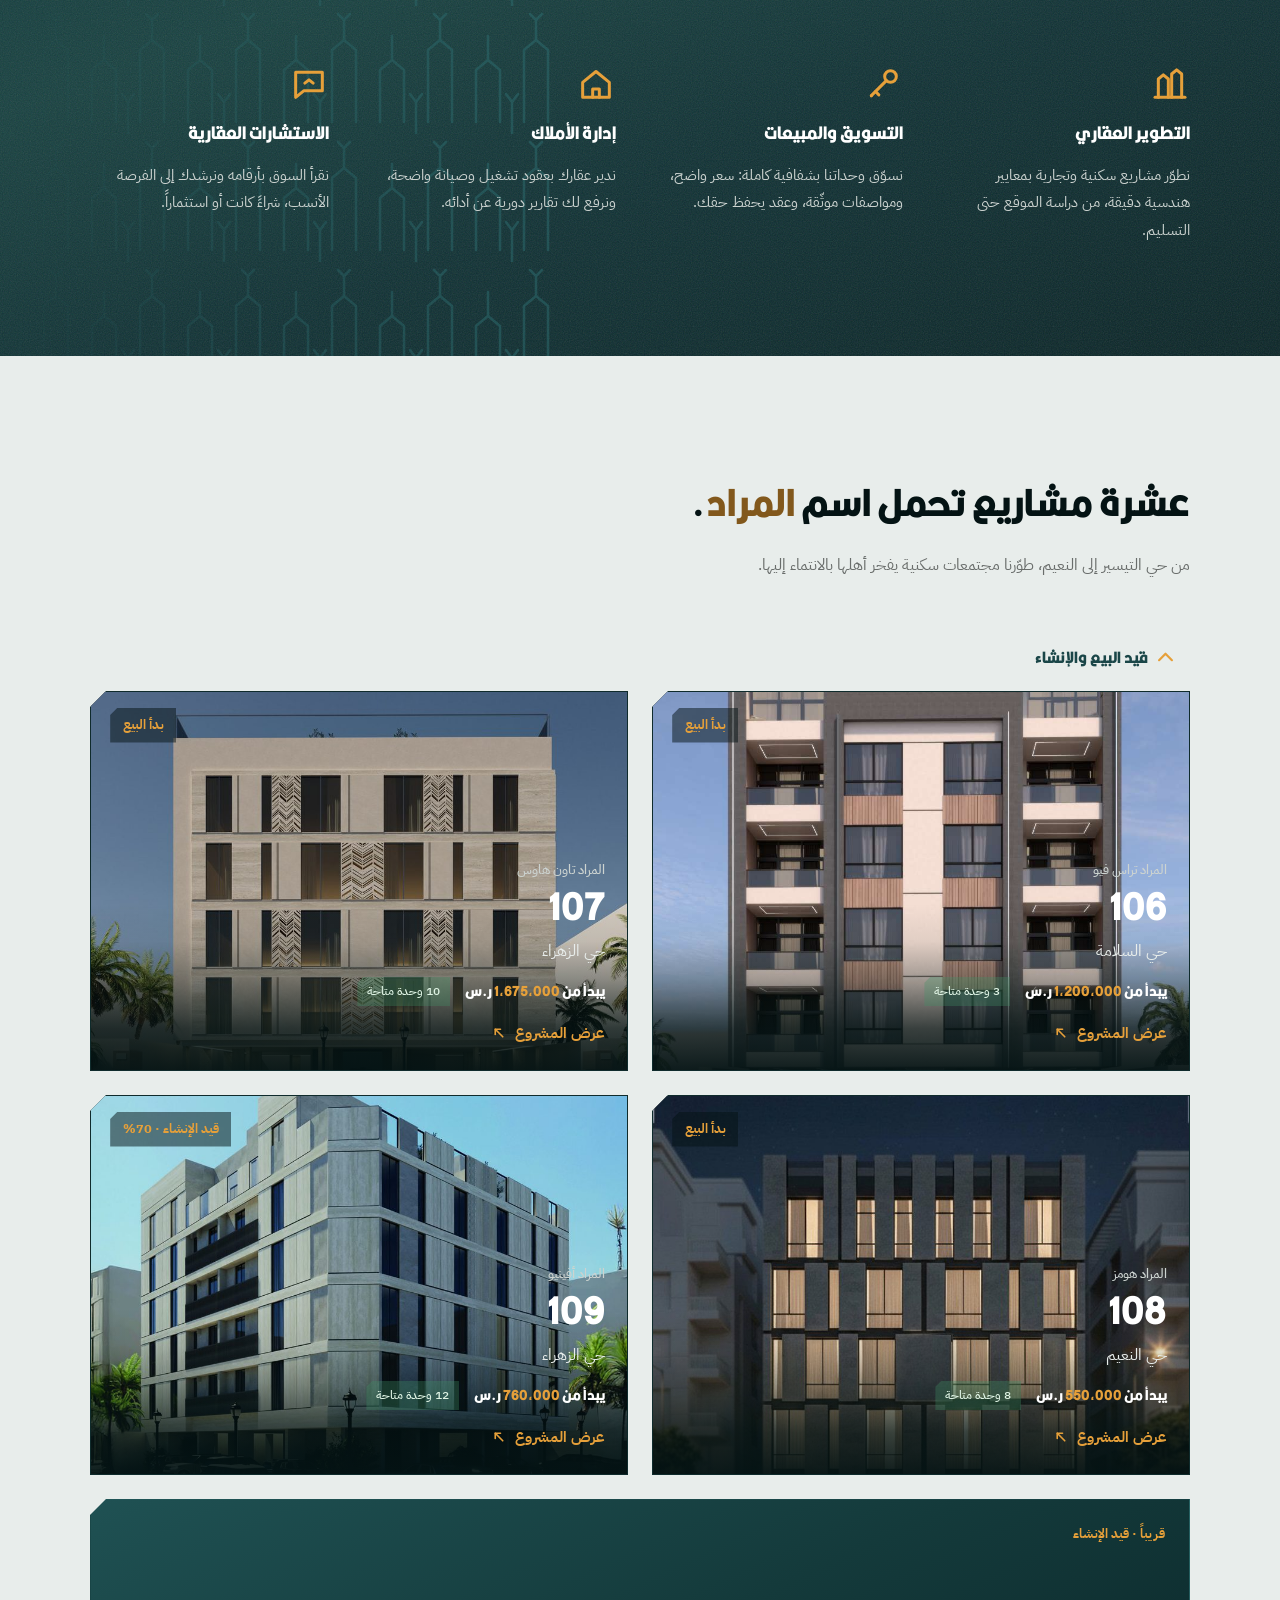
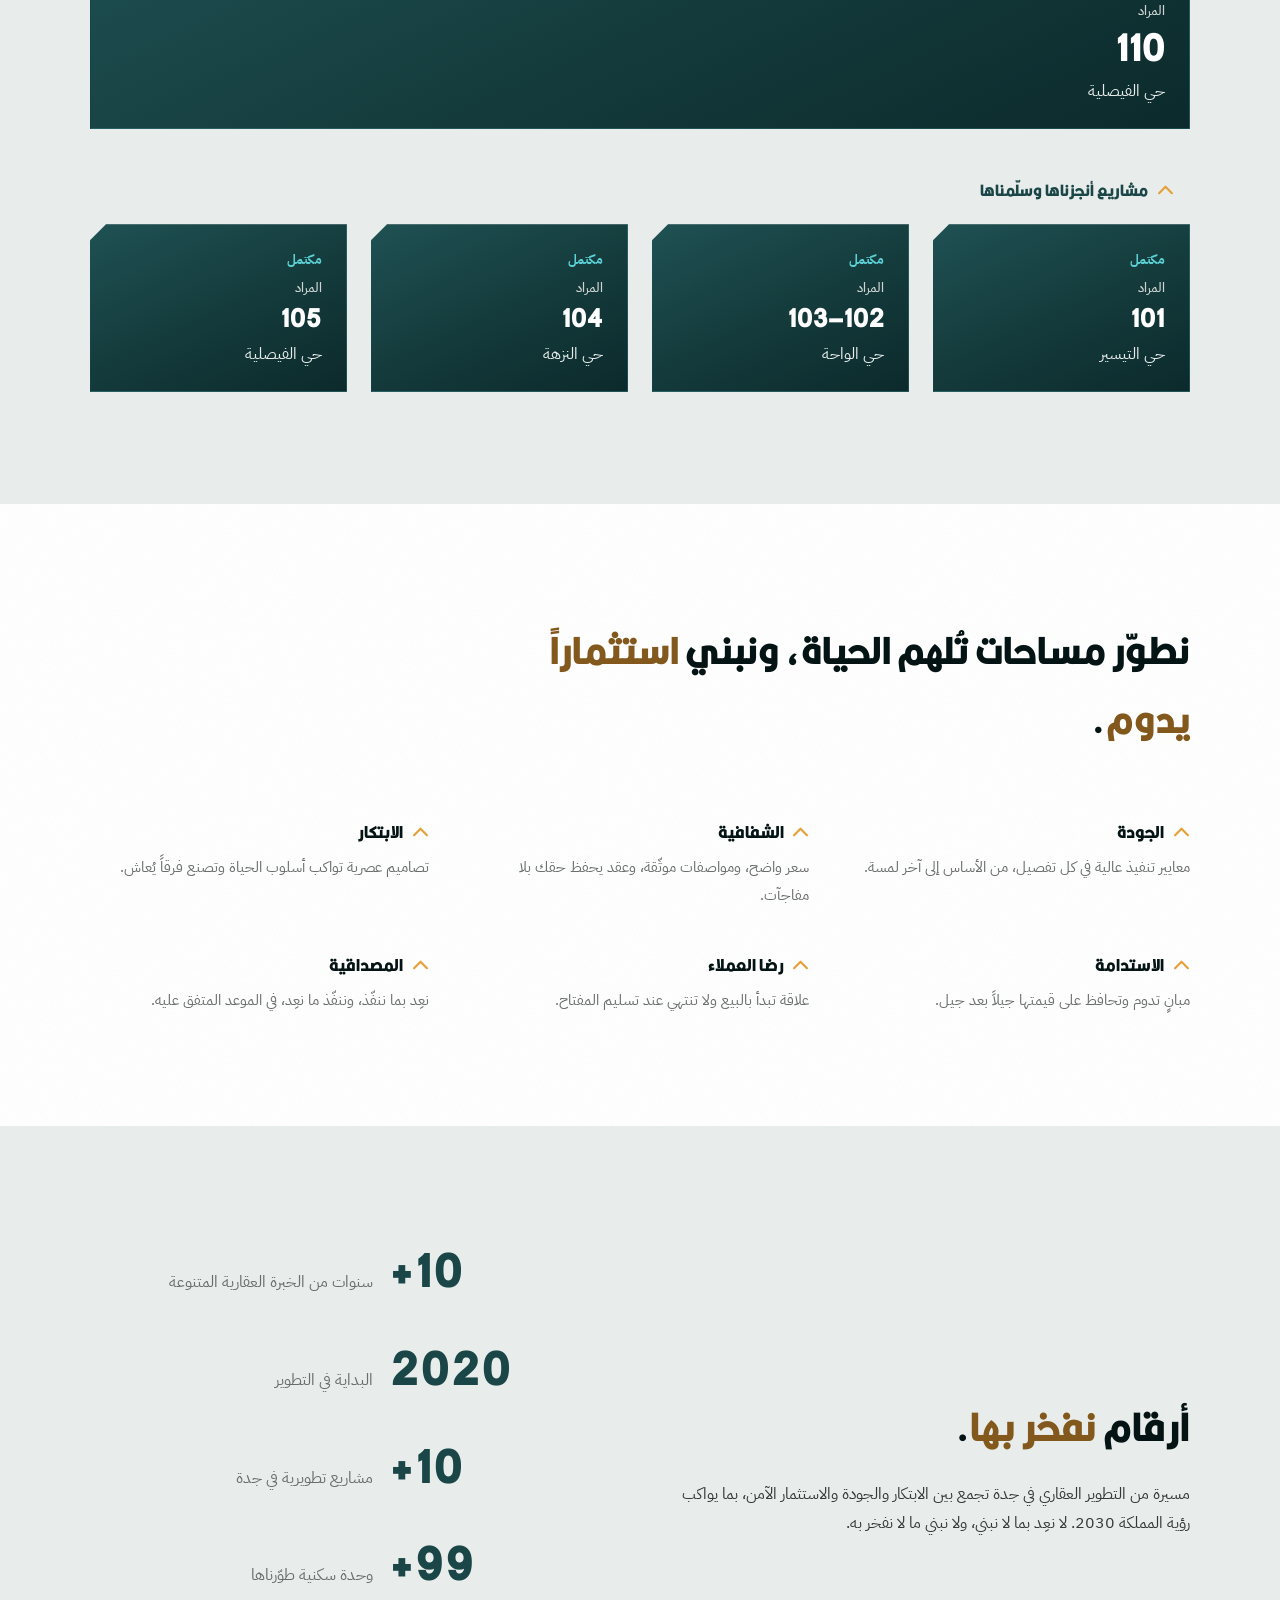
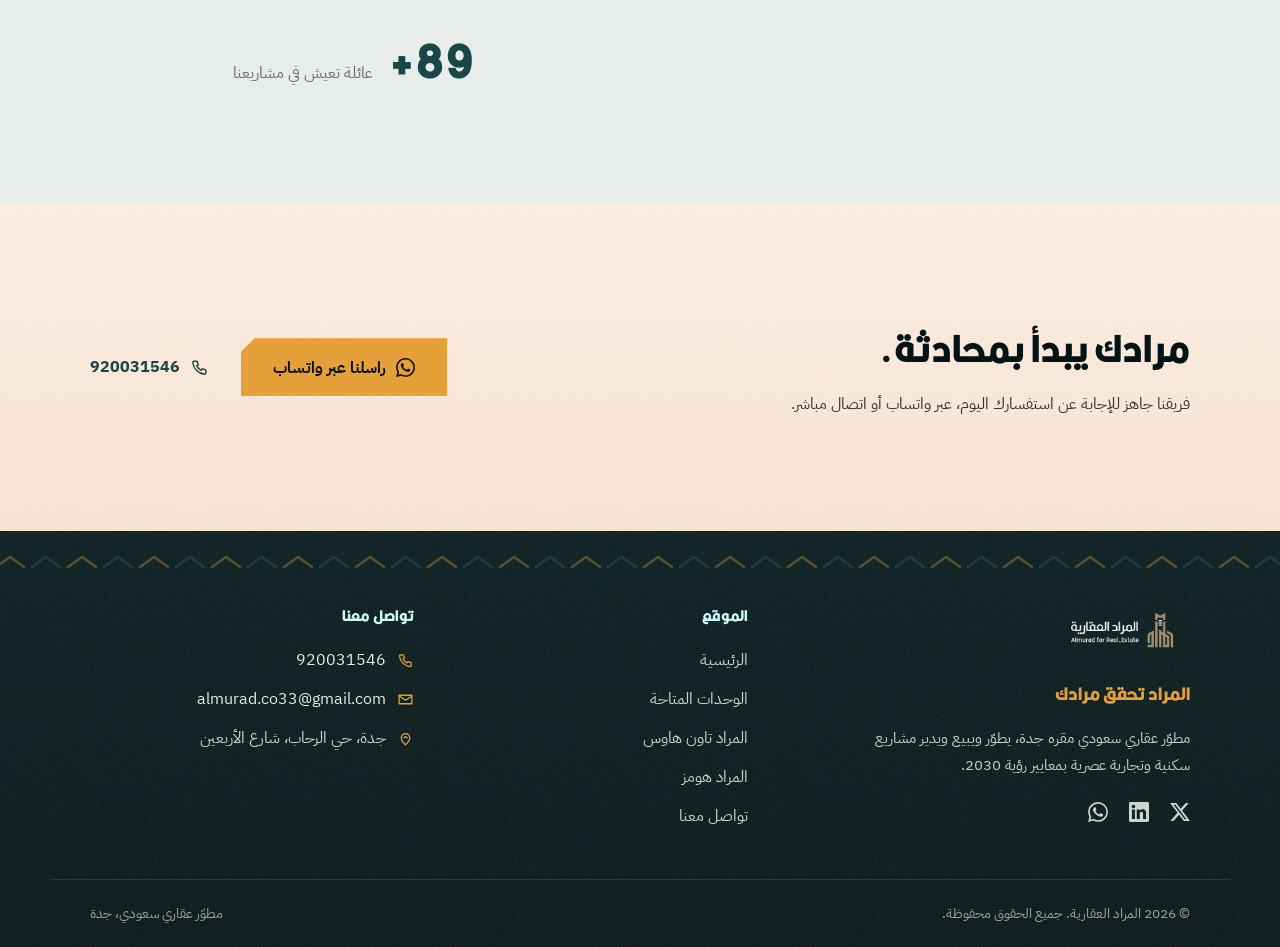
==== commit 3a4f2746: "توضيح جدول التاون هاوس (107): تسمية نطاق موحّدة ووسم دوبلكس - دمج تسمية كل نطاق دوبلكس في عنوان واحد" ====
--- a/index.html
+++ b/index.html
@@ -9,7 +9,7 @@
   <link rel="preconnect" href="https://fonts.googleapis.com">
   <link rel="preconnect" href="https://fonts.gstatic.com" crossorigin>
   <link href="https://fonts.googleapis.com/css2?family=IBM+Plex+Sans+Arabic:wght@400;500;700&display=swap" rel="stylesheet">
-  <link rel="stylesheet" href="css/style.css?v=29">
+  <link rel="stylesheet" href="css/style.css?v=30">
 </head>
 <body class="home">
   <a class="skip-link" href="#main">تجاوز إلى المحتوى</a>
--- a/css/style.css
+++ b/css/style.css
@@ -1431,6 +1431,13 @@
 a.ab-cell:hover { filter: brightness(1.07); }
 a.ab-cell:active { filter: brightness(.95); }
 .ab-cell.empty { background: transparent; clip-path: none; min-height: 0; }
+/* نطاق الدوبلكس: تسمية واحدة تمتد على دورين + إشارة داخل الخلية */
+.ab-floor.ab-band { font-size: .78rem; line-height: 1.3; text-align: end; white-space: normal; }
+.ab-cell.is-duplex { position: relative; }
+.ab-cell.is-duplex::after { content: ''; position: absolute; inset-inline: 12%; top: 50%;
+  border-top: 1px dashed rgba(255, 255, 255, .3); }
+.ab-dup { font-family: var(--font-body); font-size: .56rem; font-weight: 600; opacity: .8;
+  letter-spacing: .01em; margin: .12rem 0; font-style: normal; }
 
 .units-bar { display: flex; align-items: center; justify-content: space-between; gap: 1rem; flex-wrap: wrap; margin: 3rem 0 1.4rem; }
 .units-bar h2 { font-size: clamp(1.5rem, 3vw, 2rem); }
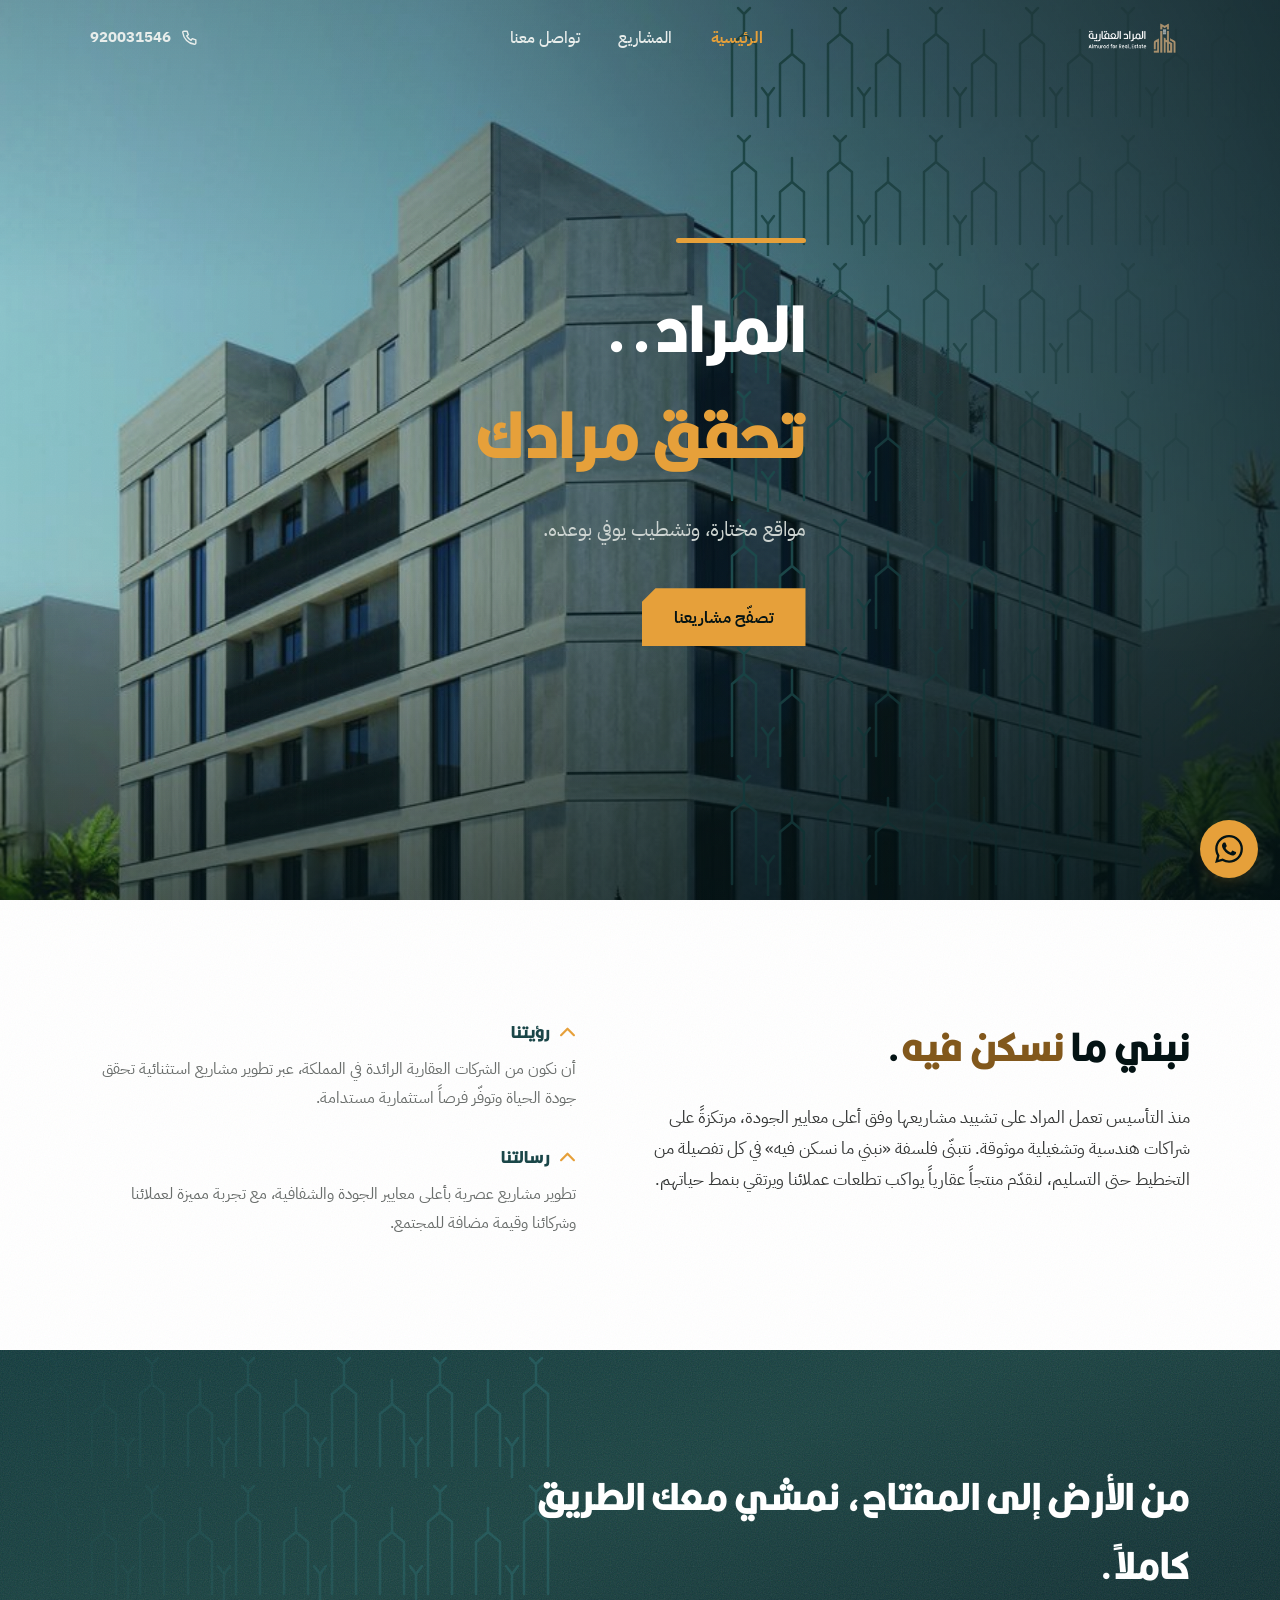
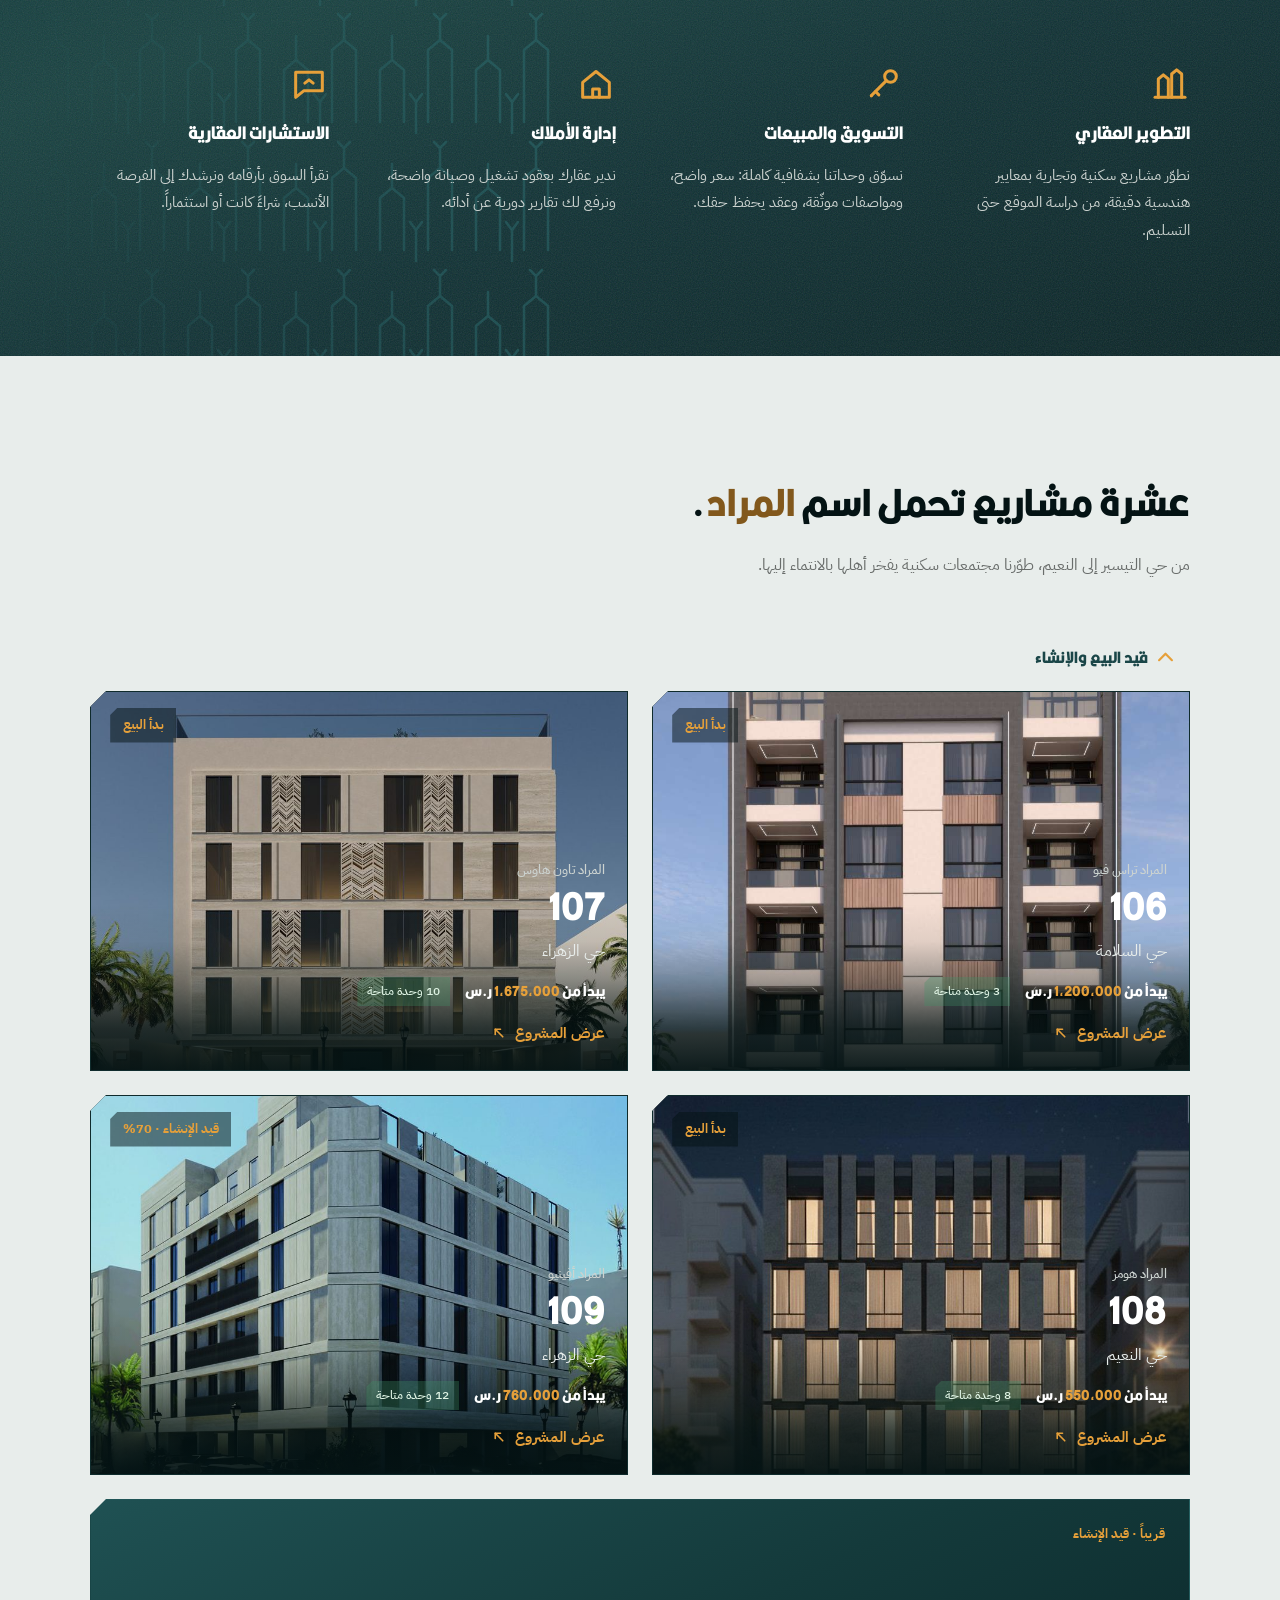
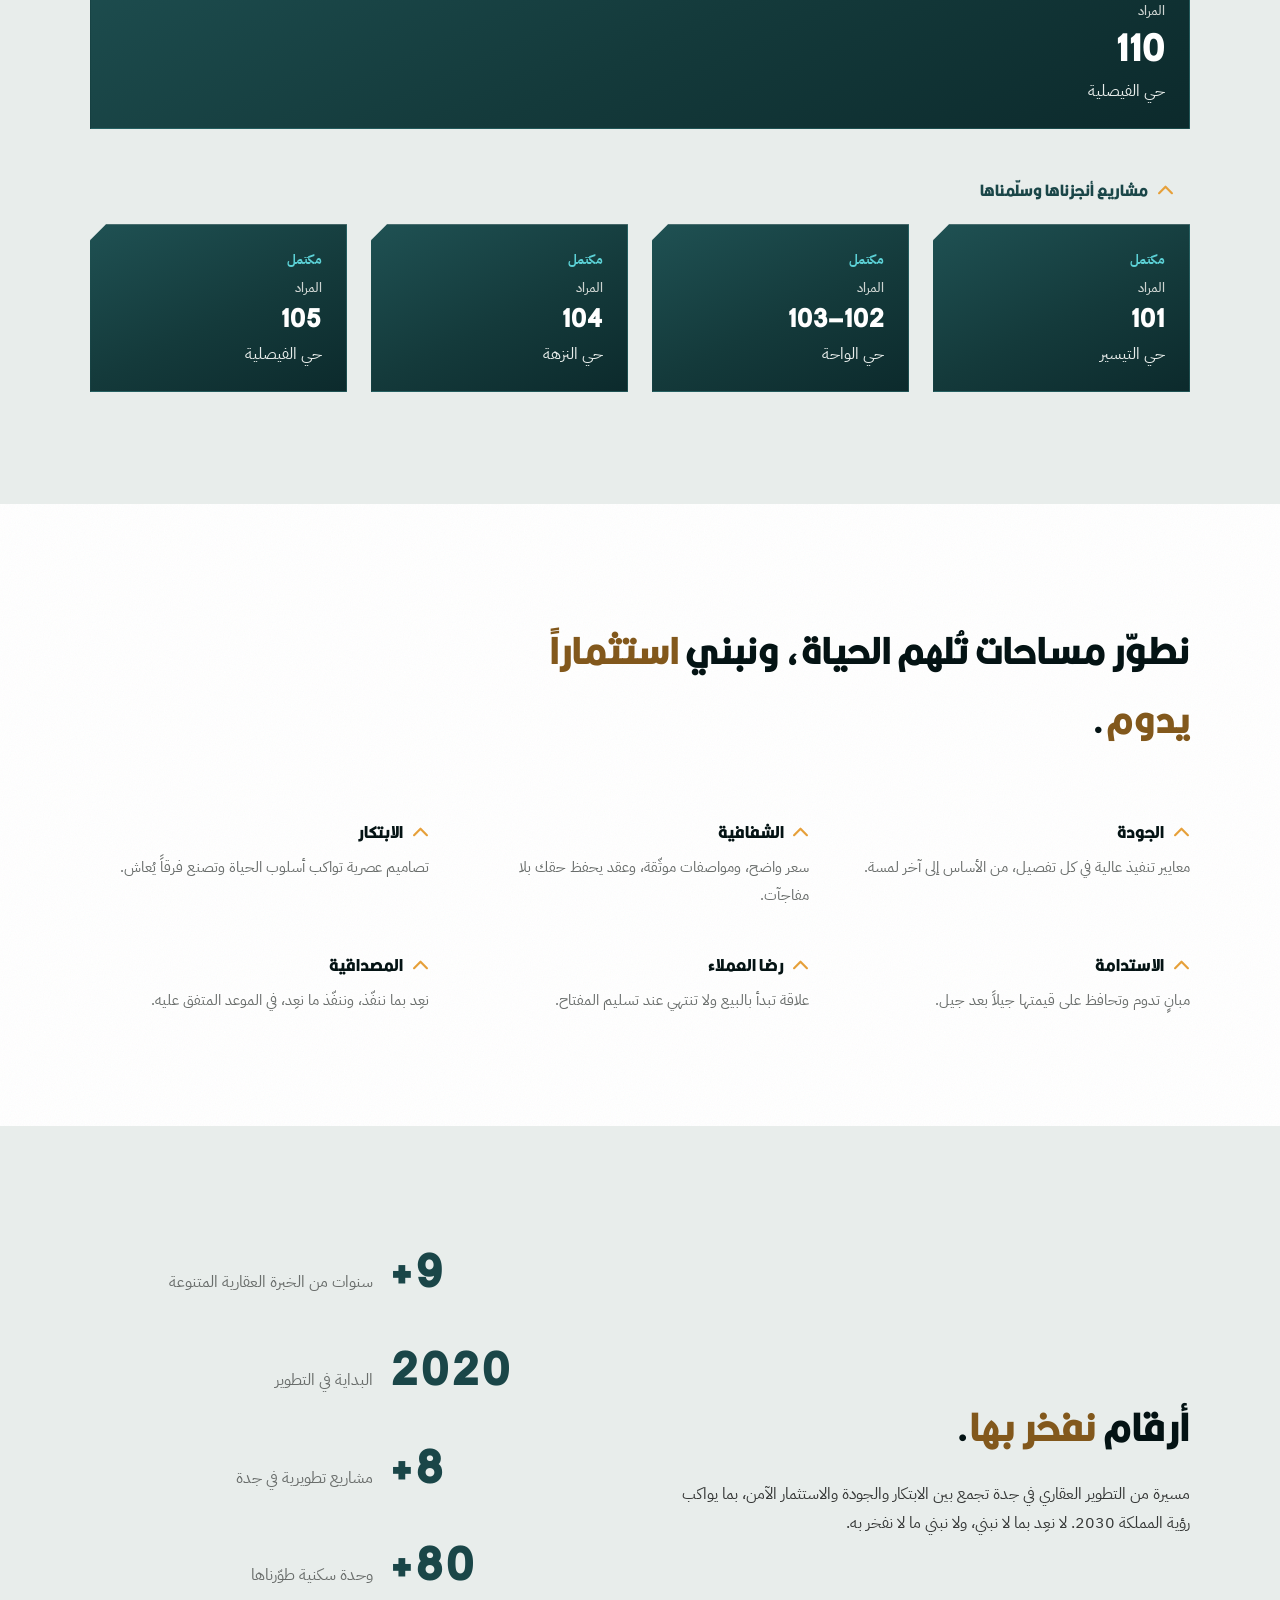
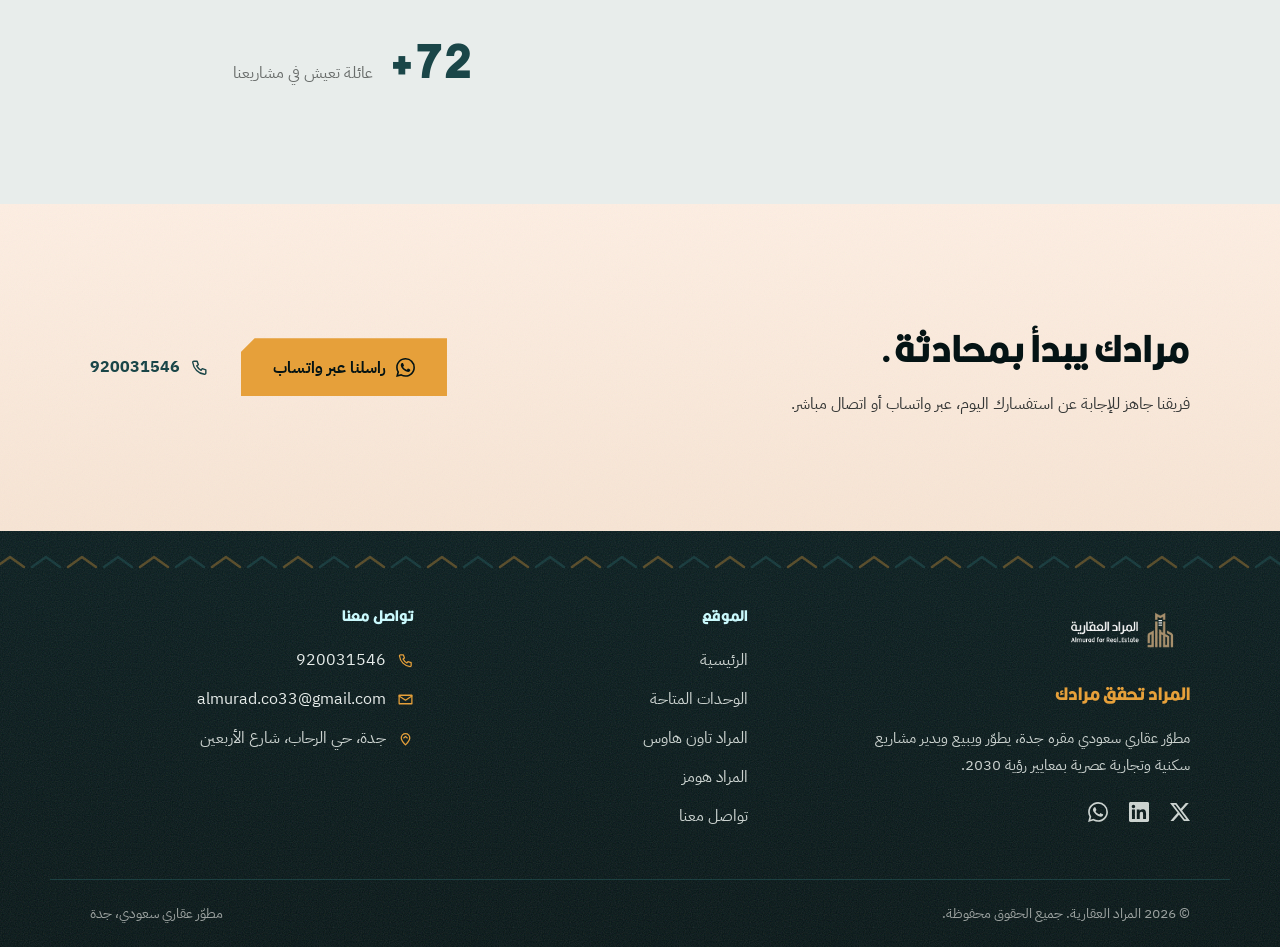
==== commit 61cc228d: "عرض واجهة كل وحدة (أمامية/خلفية/الاتجاه) في جدول التوفّر - إضافة سطر الواجهة لكل خلية في لوحة توفّر " ====
--- a/index.html
+++ b/index.html
@@ -9,7 +9,7 @@
   <link rel="preconnect" href="https://fonts.googleapis.com">
   <link rel="preconnect" href="https://fonts.gstatic.com" crossorigin>
   <link href="https://fonts.googleapis.com/css2?family=IBM+Plex+Sans+Arabic:wght@400;500;700&display=swap" rel="stylesheet">
-  <link rel="stylesheet" href="css/style.css?v=30">
+  <link rel="stylesheet" href="css/style.css?v=31">
 </head>
 <body class="home">
   <a class="skip-link" href="#main">تجاوز إلى المحتوى</a>
--- a/css/style.css
+++ b/css/style.css
@@ -1436,8 +1436,8 @@
 .ab-cell.is-duplex { position: relative; }
 .ab-cell.is-duplex::after { content: ''; position: absolute; inset-inline: 12%; top: 50%;
   border-top: 1px dashed rgba(255, 255, 255, .3); }
-.ab-dup { font-family: var(--font-body); font-size: .56rem; font-weight: 600; opacity: .8;
-  letter-spacing: .01em; margin: .12rem 0; font-style: normal; }
+.ab-meta { font-family: var(--font-body); font-size: .58rem; font-weight: 600; opacity: .82;
+  letter-spacing: .01em; margin: .1rem 0; font-style: normal; line-height: 1.15; text-align: center; }
 
 .units-bar { display: flex; align-items: center; justify-content: space-between; gap: 1rem; flex-wrap: wrap; margin: 3rem 0 1.4rem; }
 .units-bar h2 { font-size: clamp(1.5rem, 3vw, 2rem); }
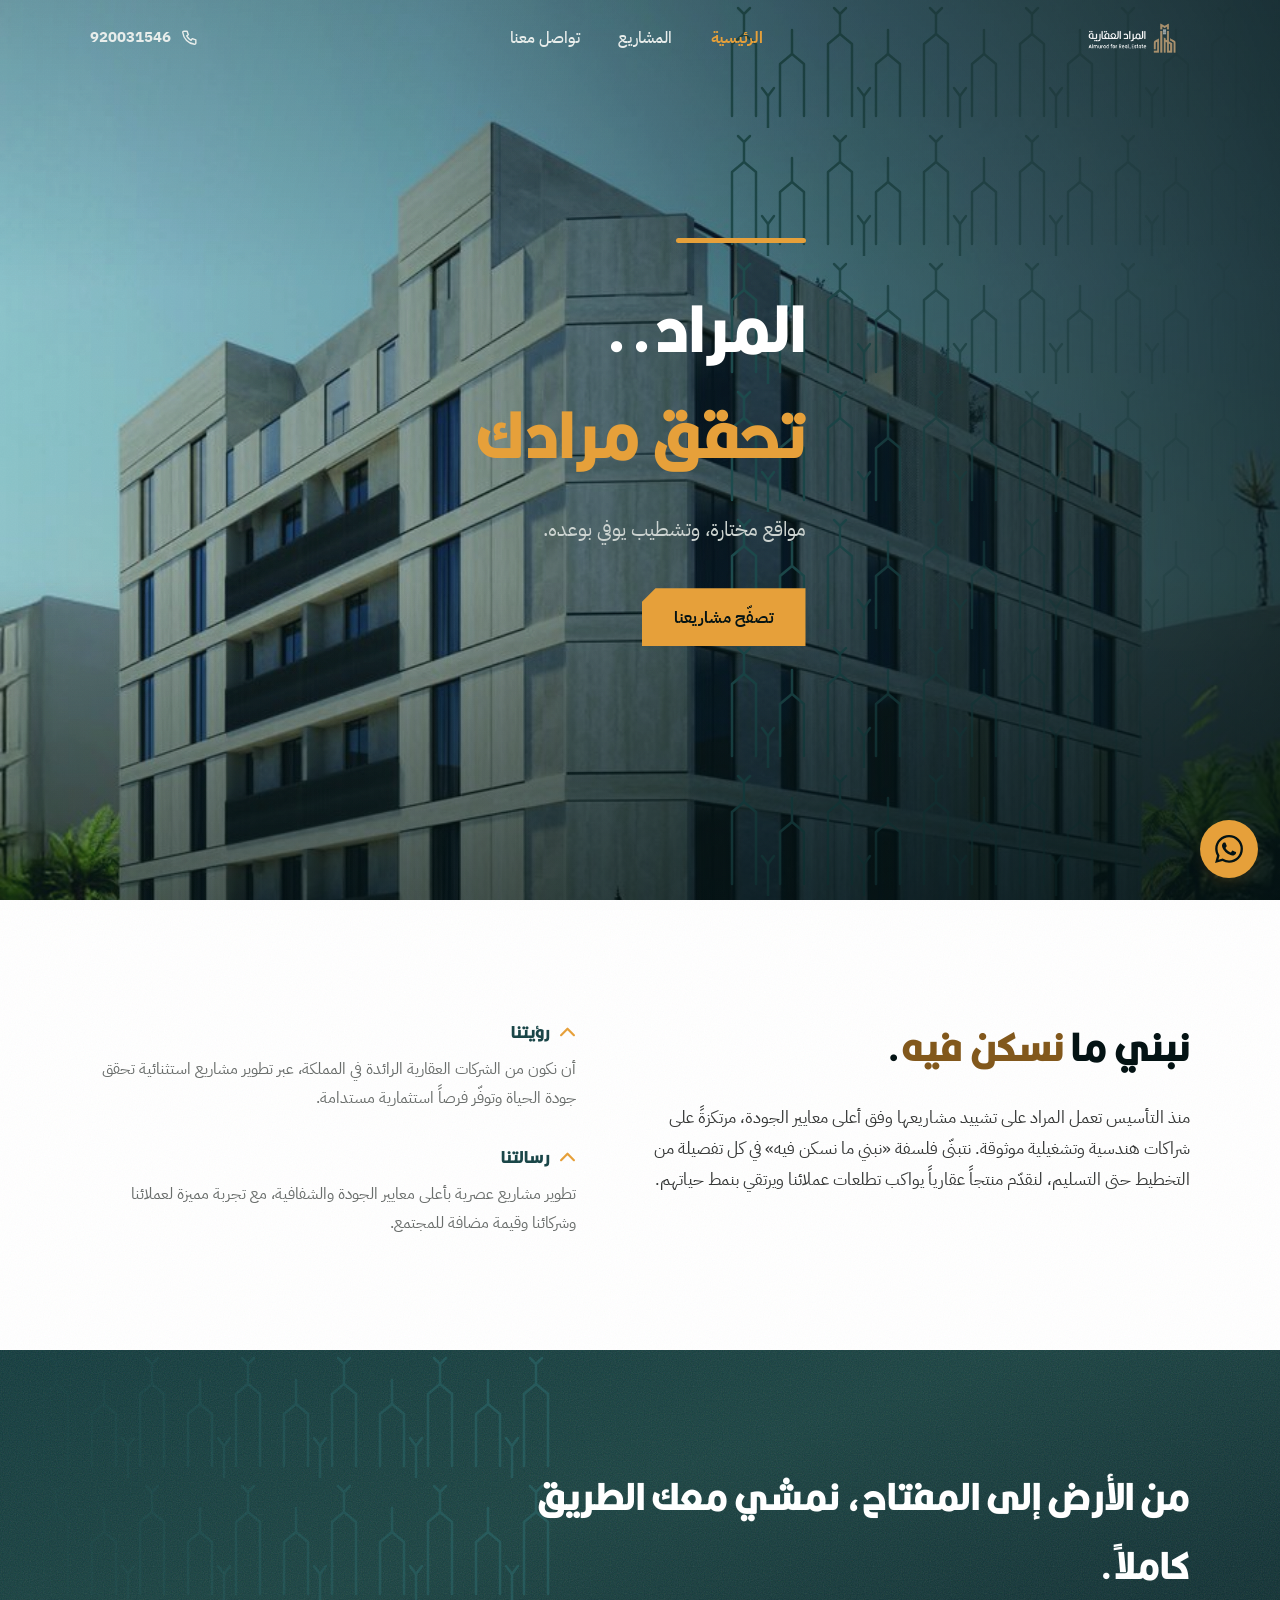
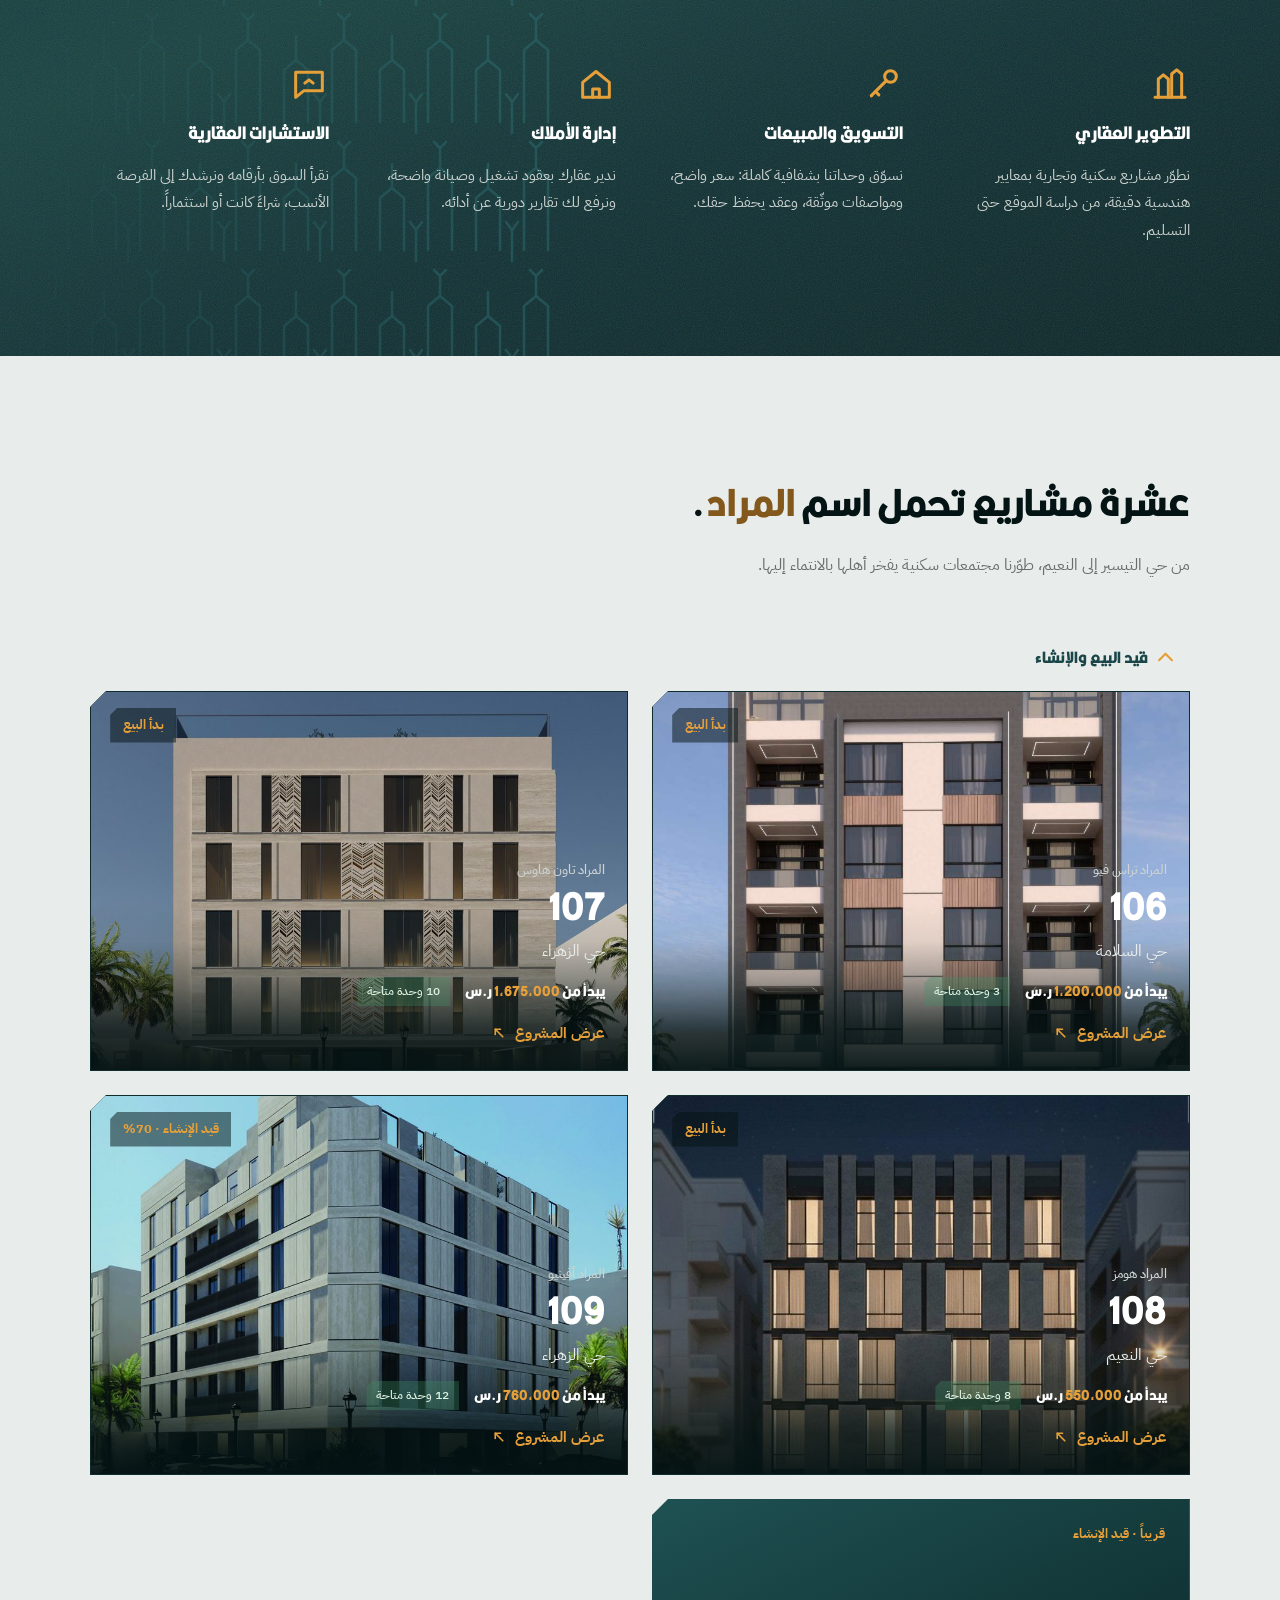
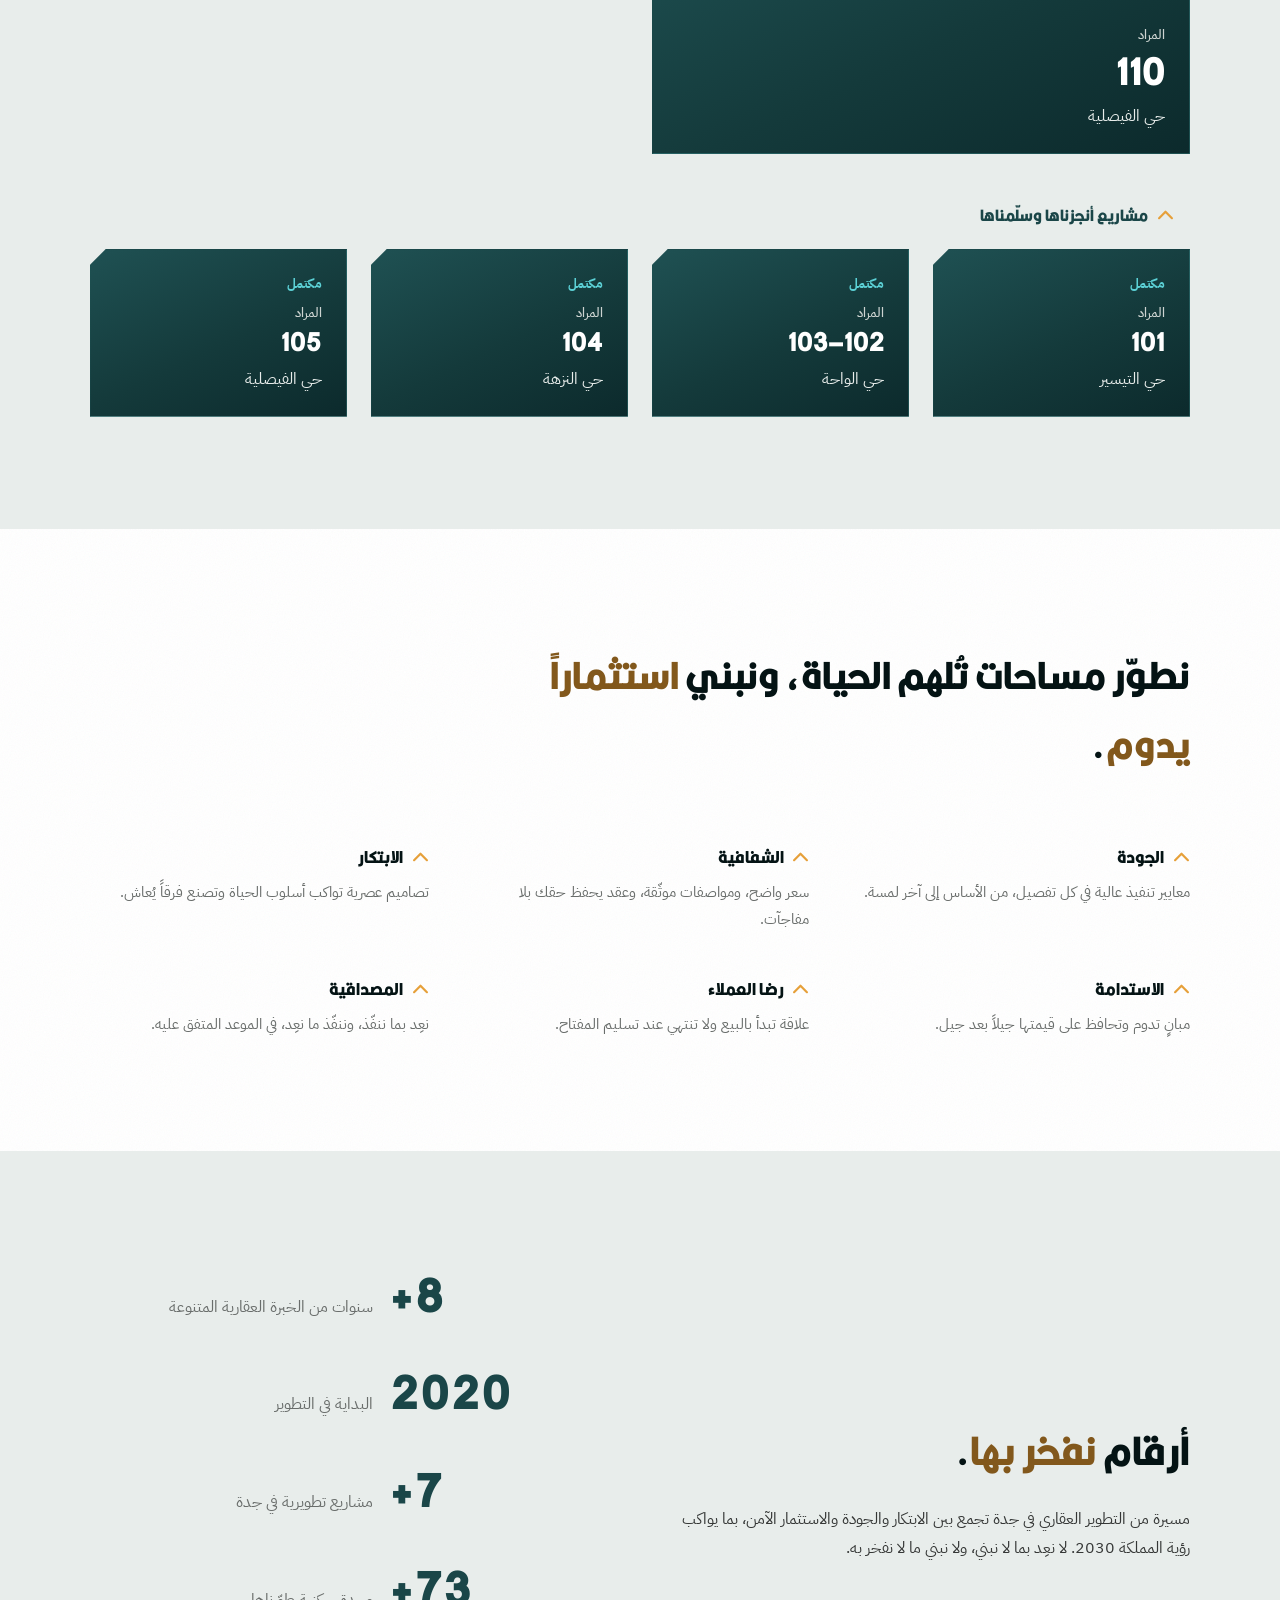
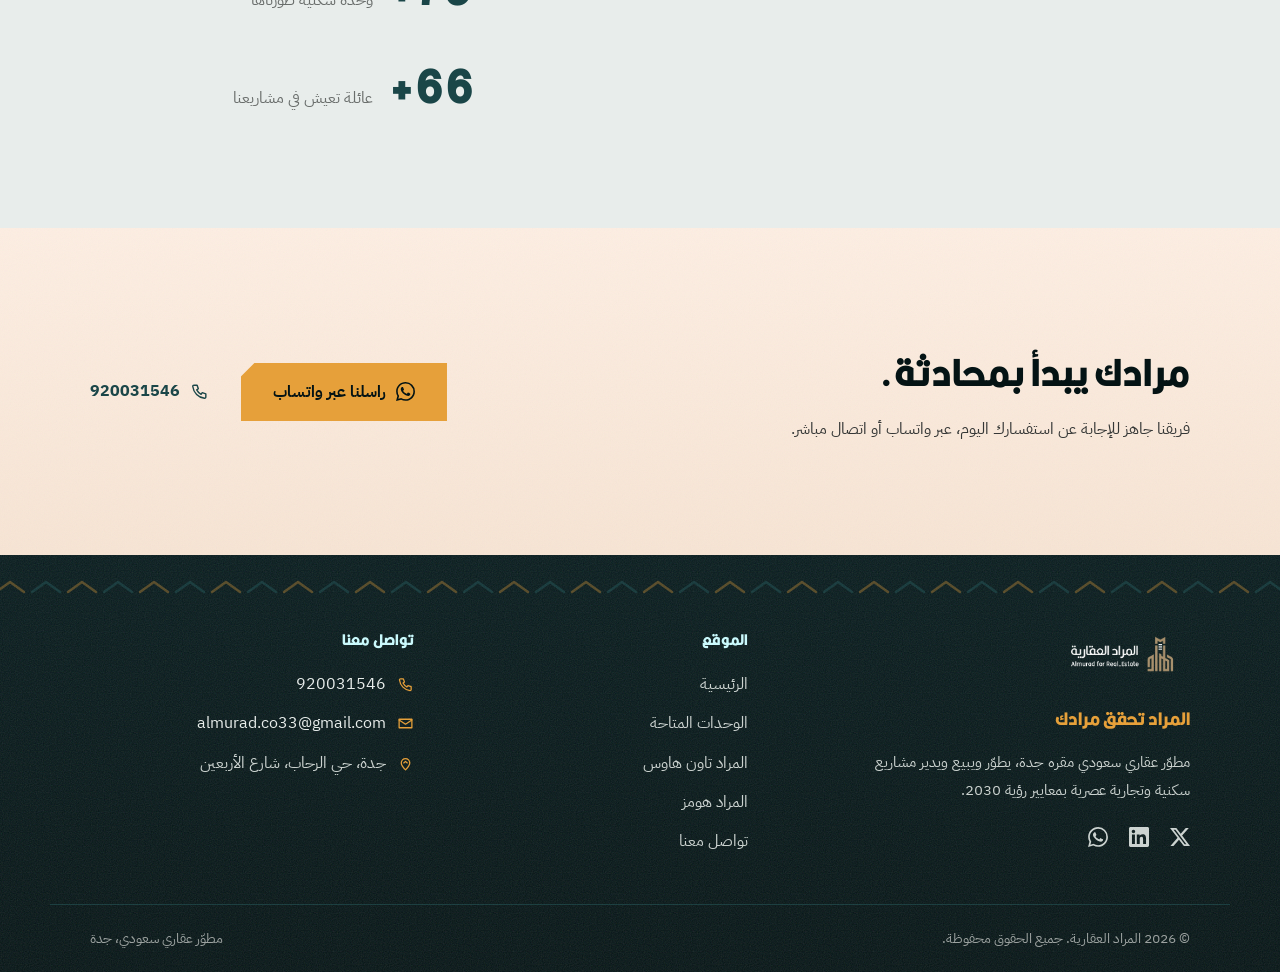
==== commit e9f38e7d: "توحيد حجم بطاقات المشاريع: منع تمدد آخر بطاقة فردية بعرض كامل - إزالة قاعدة تمديد آخر بطاقة (عند الع" ====
--- a/index.html
+++ b/index.html
@@ -9,7 +9,7 @@
   <link rel="preconnect" href="https://fonts.googleapis.com">
   <link rel="preconnect" href="https://fonts.gstatic.com" crossorigin>
   <link href="https://fonts.googleapis.com/css2?family=IBM+Plex+Sans+Arabic:wght@400;500;700&display=swap" rel="stylesheet">
-  <link rel="stylesheet" href="css/style.css?v=31">
+  <link rel="stylesheet" href="css/style.css?v=32">
 </head>
 <body class="home">
   <a class="skip-link" href="#main">تجاوز إلى المحتوى</a>
--- a/css/style.css
+++ b/css/style.css
@@ -651,11 +651,6 @@
 /* completed / no-render projects: compact tiles so they don't sit half-empty */
 .proj-grid:not(.proj-grid-done) .proj-card.no-img { min-height: clamp(215px, 21vw, 255px); }
 .proj-grid:not(.proj-grid-done) .pn2 { font-size: clamp(2.2rem, 3.4vw, 3rem); }
-/* a lone last card (e.g. 110) stretches full width as a banner */
-.proj-grid:not(.proj-grid-done) > a:last-child:nth-child(2n+1) {
-  grid-column: 1 / -1;
-  min-height: clamp(200px, 18vw, 240px);
-}
 /* completed projects: quieter, more compact tiles */
 .proj-grid-done { grid-template-columns: repeat(4, 1fr); }
 .proj-grid-done .proj-card { min-height: 168px; }
